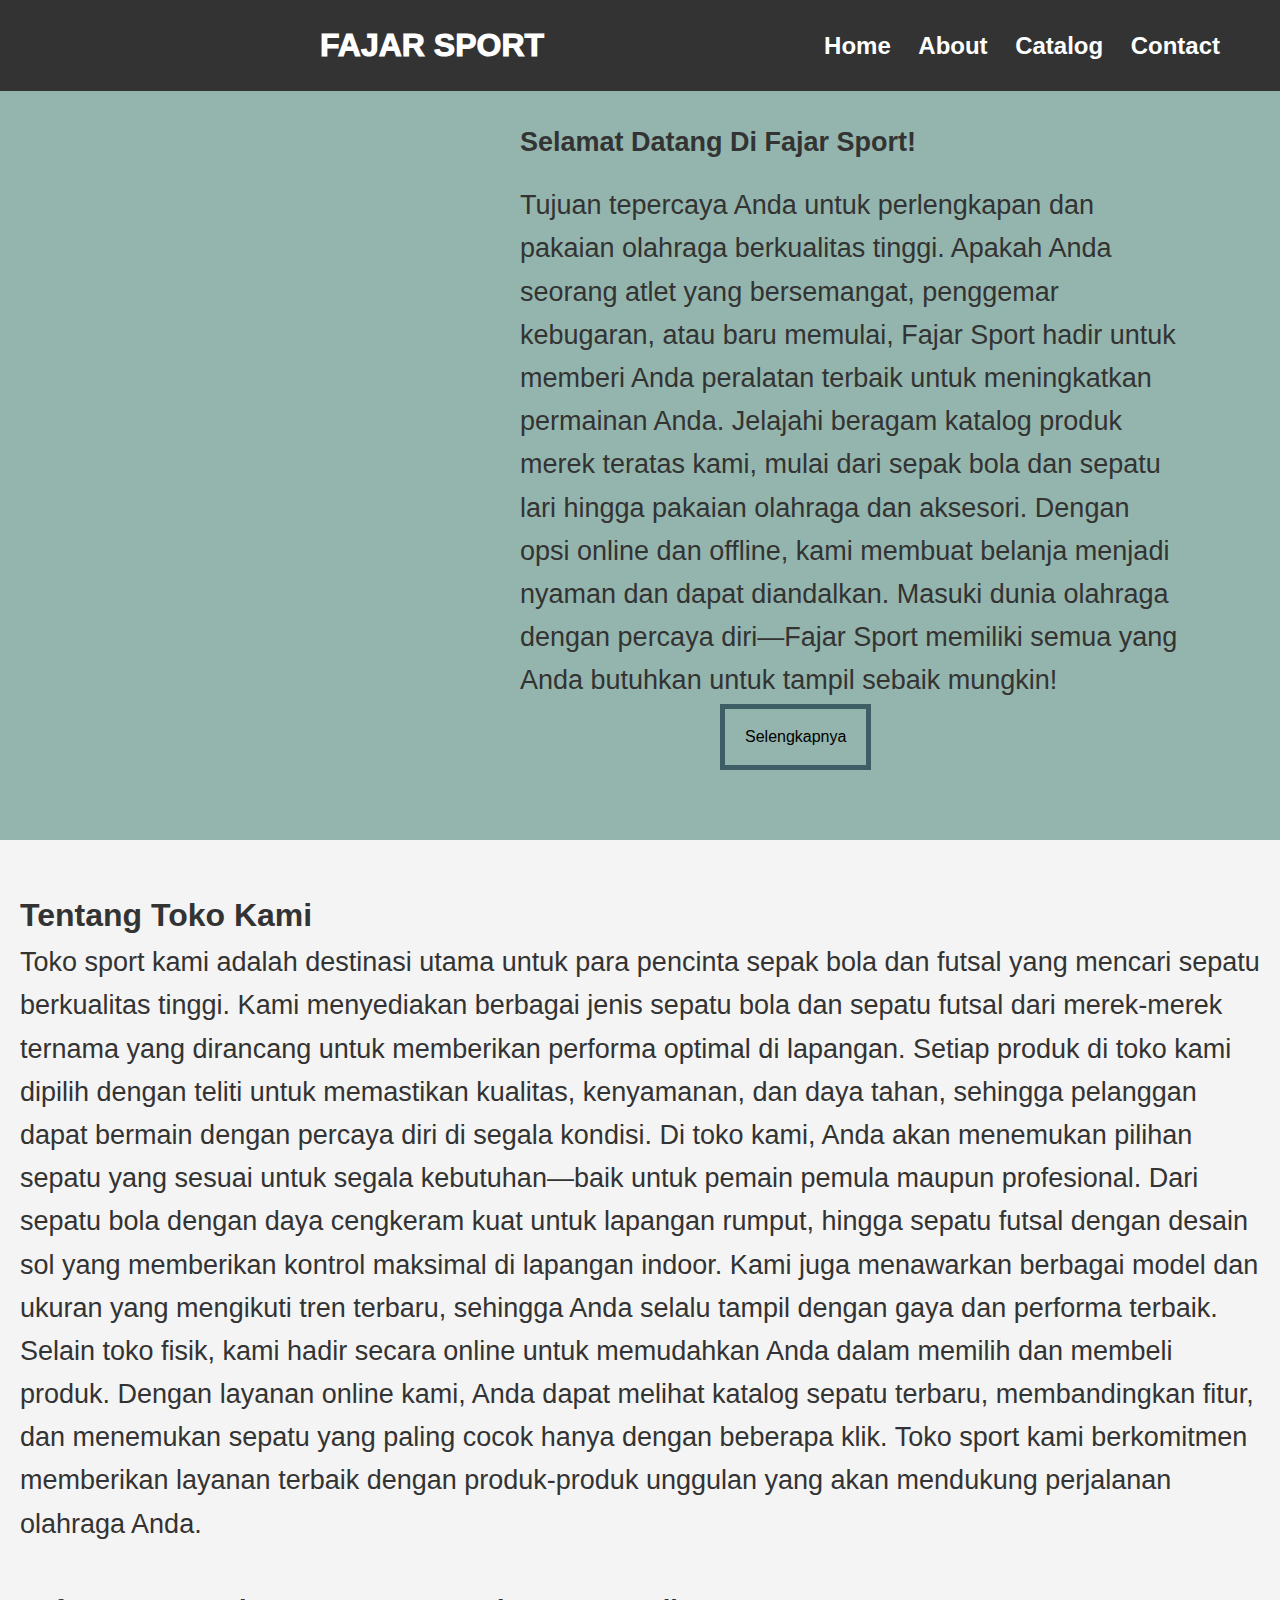
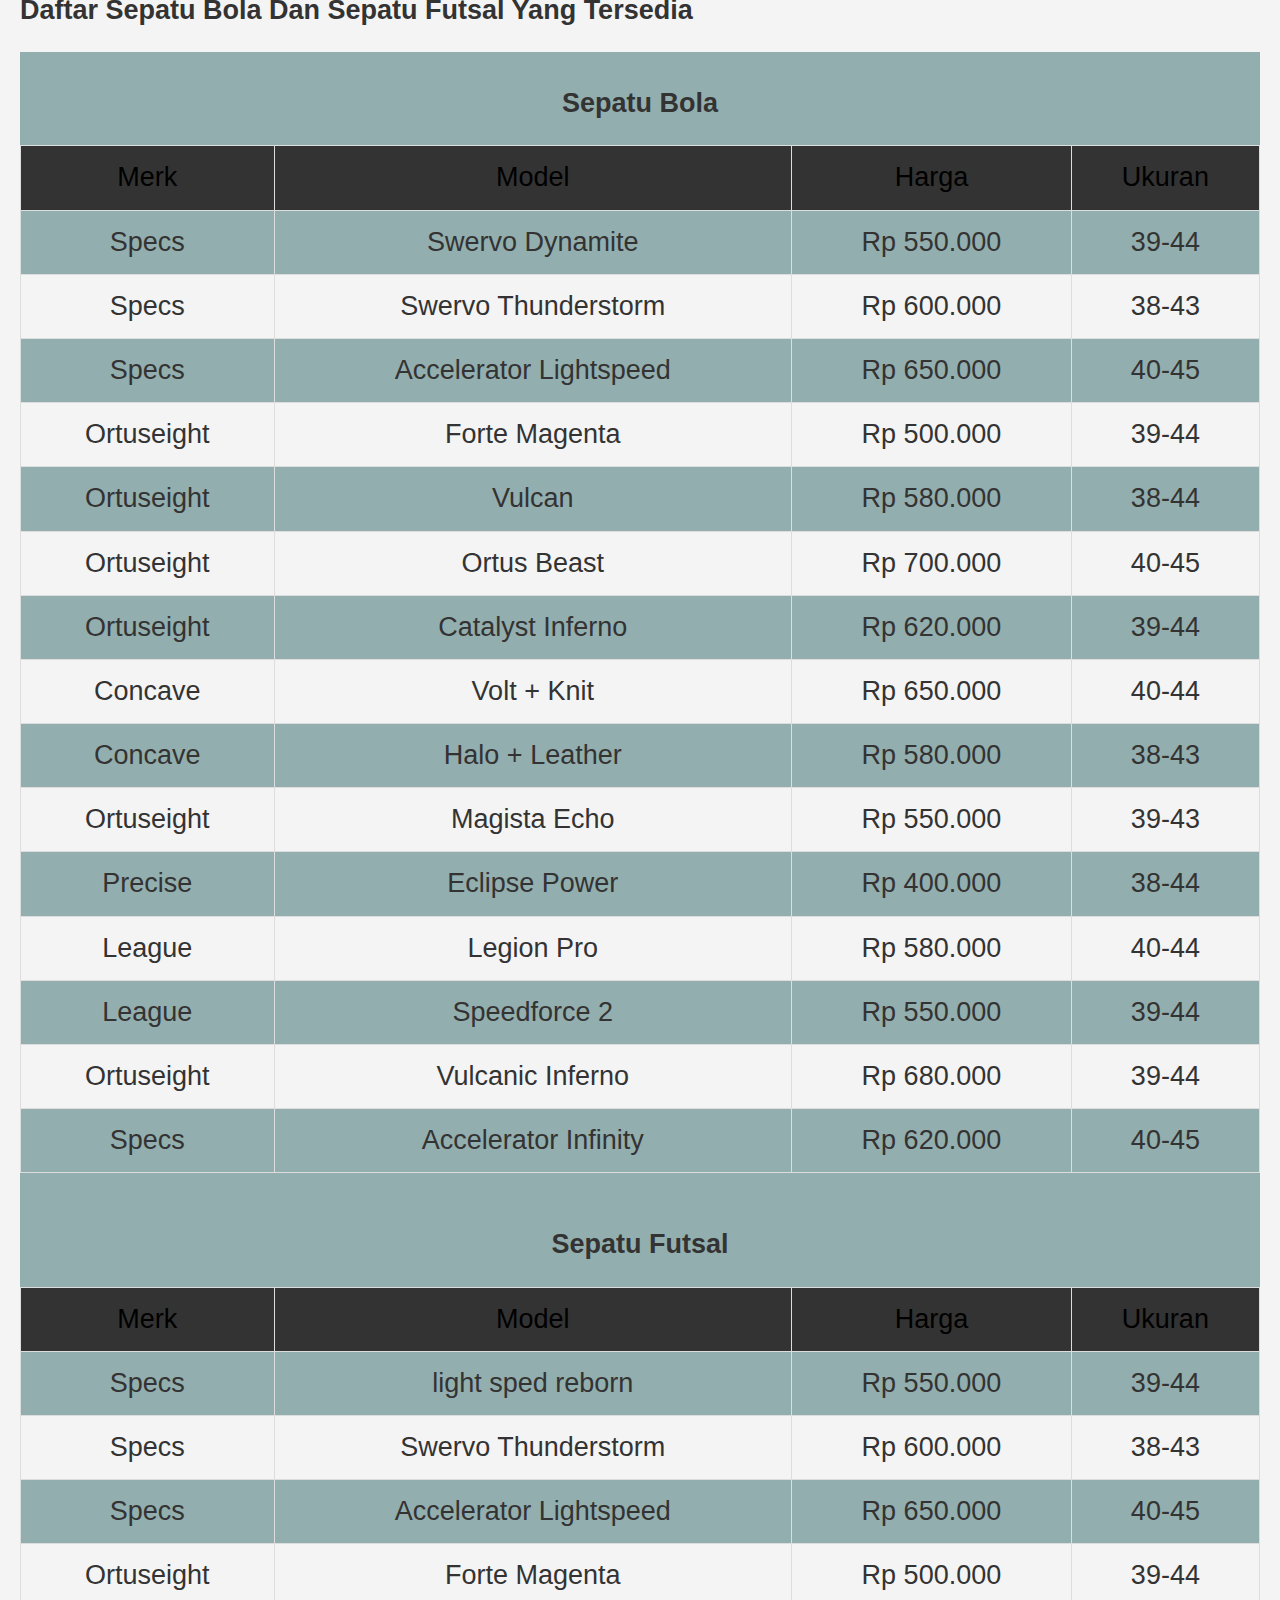
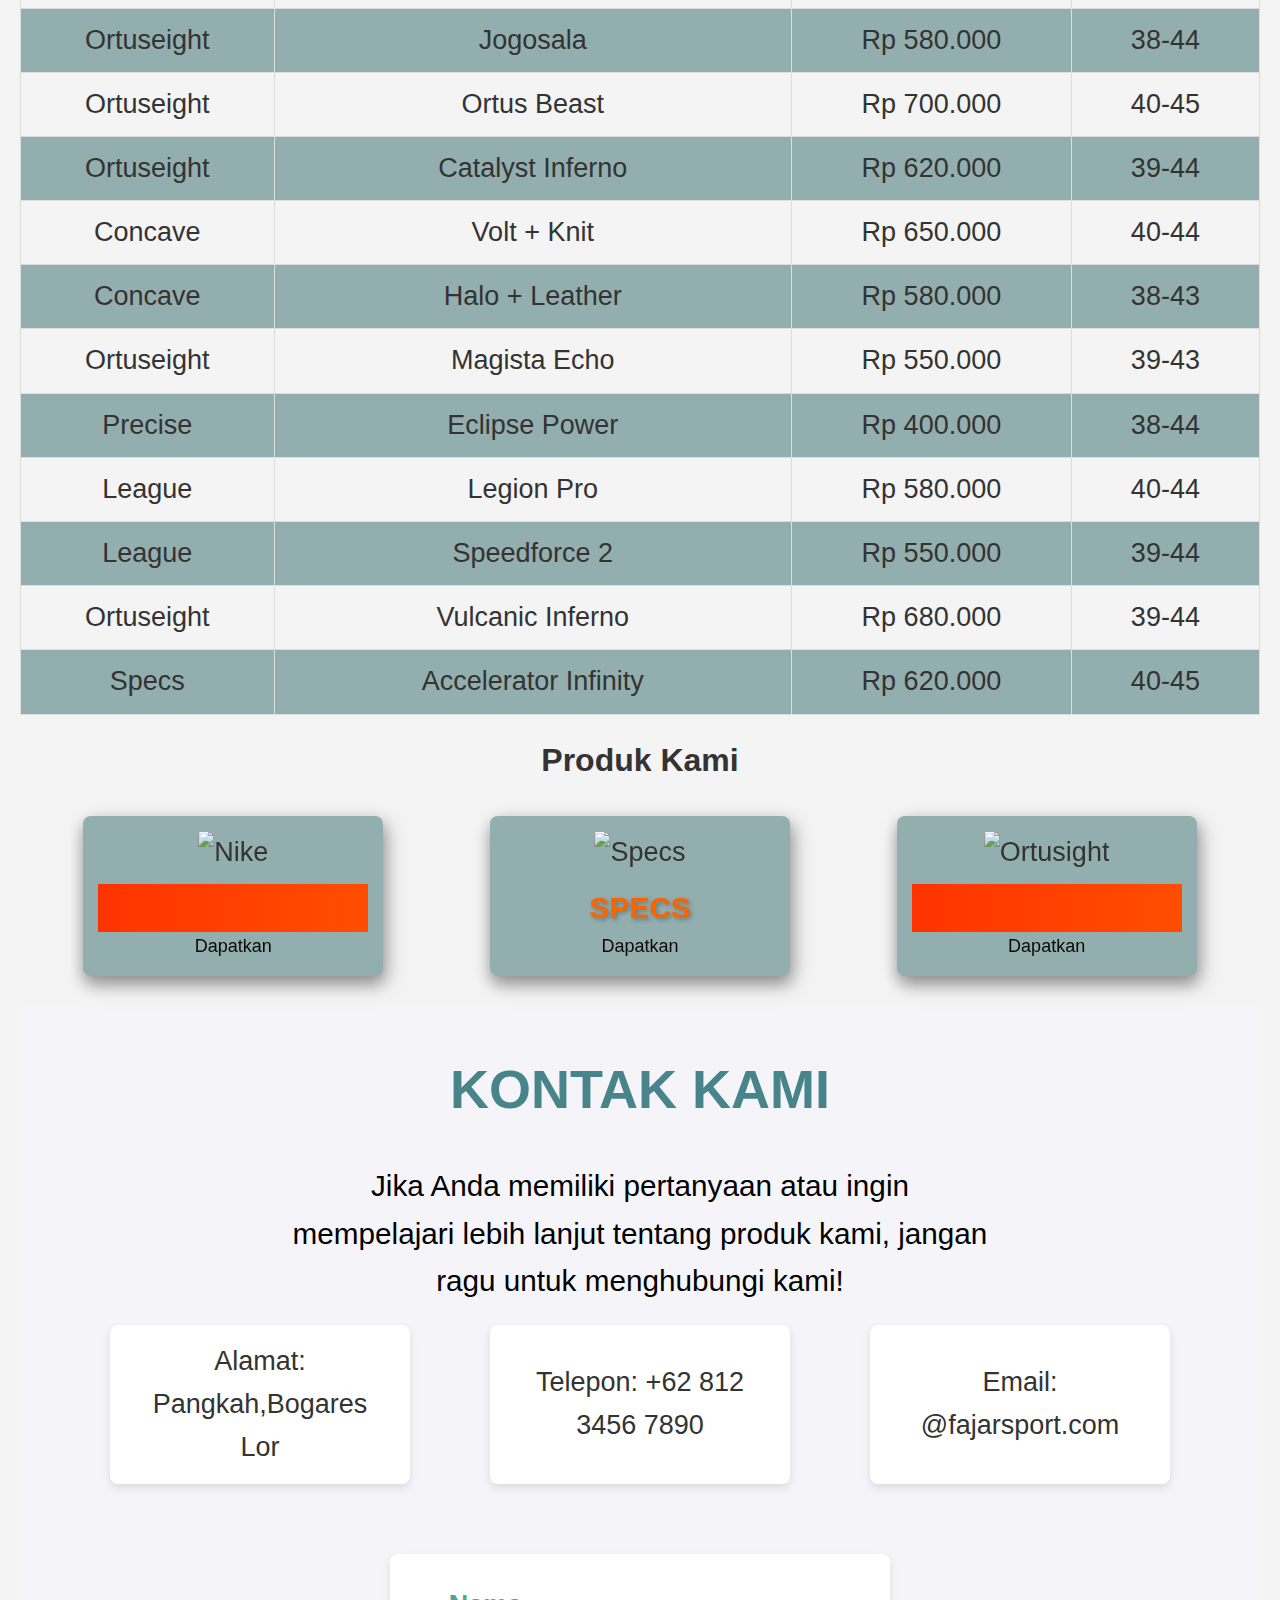
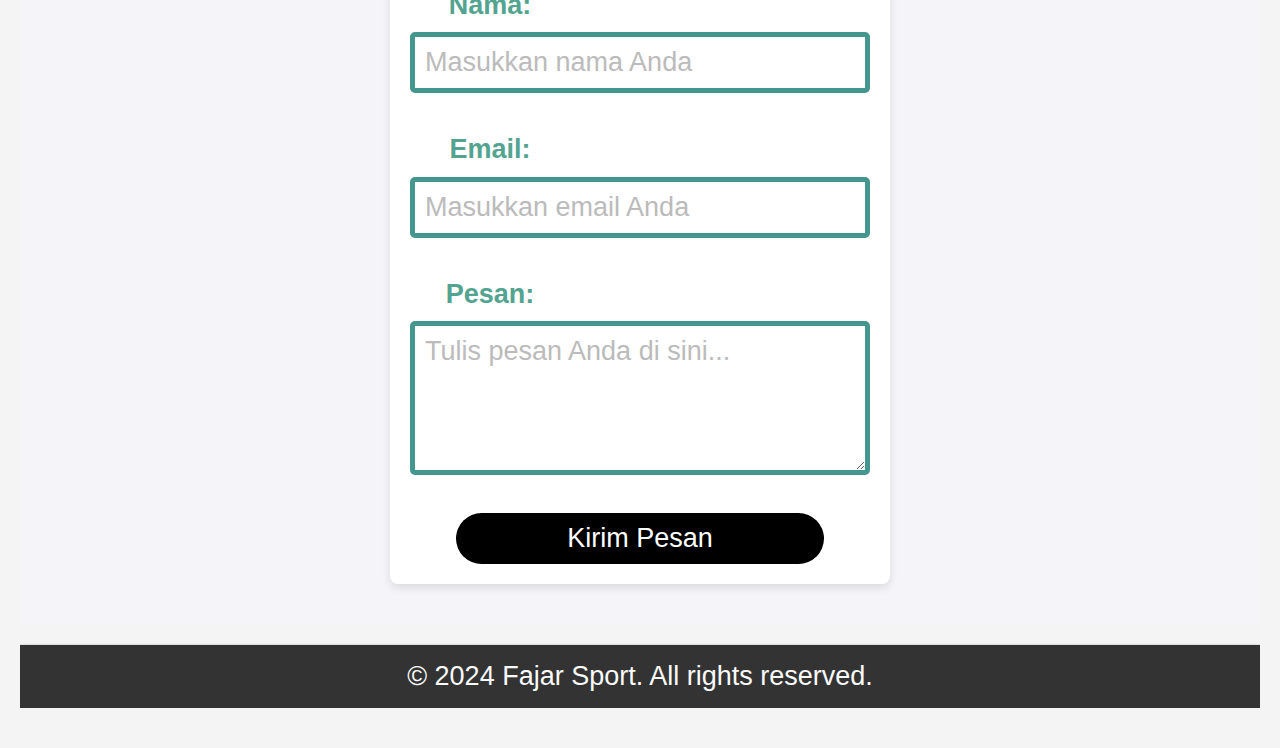
==== index.html @ 68f920ed "Add files via upload" ====
<!DOCTYPE html>
<html lang="en">

<head>
    <meta charset="UTF-8">
    <meta name="viewport" content="width=device-width, initial-scale=1.0">
    <title>Fajar Sport</title>
    <link rel="stylesheet" href="styeweb.css">
    <link rel="icon" href="images/favicon.png" type="image/png">

</head>

<body>
    <header>
        <nav class="navbar-fixed"> 
        <h1>FAJAR SPORT</h1>
                <ul>
                        <li><a href="#home">Home</a></li>
                        <li><a href="#about">About</a></li>
                        <li><a href="#catalog">Catalog</a></li>
                        <li><a href="#contact">Contact</a></li>
                </ul>
        </nav>
        </header>
            
  

    <main>
        <section id="home">
             <h1>Selamat Datang Di Fajar Sport!</h1>
        <div class="classtext">
        <p>Tujuan tepercaya Anda untuk perlengkapan dan pakaian olahraga berkualitas tinggi. Apakah Anda seorang atlet yang bersemangat, penggemar kebugaran, atau baru memulai, Fajar Sport hadir untuk memberi Anda peralatan terbaik untuk meningkatkan permainan Anda. Jelajahi beragam katalog produk merek teratas kami, mulai dari sepak bola dan sepatu lari hingga pakaian olahraga dan aksesori. Dengan opsi online dan offline, kami membuat belanja menjadi nyaman dan dapat diandalkan. Masuki dunia olahraga dengan percaya diri—Fajar Sport memiliki semua yang Anda butuhkan untuk tampil sebaik mungkin!</p>

            <div class="image">
                 <img src="https://mms.img.susercontent.com/88fdb6c5761cc551d917457cf353d238_tn" alt="Toko Fajar Sport" class="zoom" height="500px" width="500px">
            </div>
           
            <div class="button-container">
                <a href="#about" class="button">Selengkapnya</a>
              </div> 
        </section>

        </section>

        <section id="about">
            <div class="textabout">
        <h3>Tentang Toko Kami</h3>
            <p>Toko sport kami adalah destinasi utama untuk para pencinta sepak bola dan futsal yang mencari sepatu berkualitas tinggi. Kami menyediakan berbagai jenis sepatu bola dan sepatu futsal dari merek-merek ternama yang dirancang untuk memberikan performa optimal di lapangan. Setiap produk di toko kami dipilih dengan teliti untuk memastikan kualitas, kenyamanan, dan daya tahan, sehingga pelanggan dapat bermain dengan percaya diri di segala kondisi.

                Di toko kami, Anda akan menemukan pilihan sepatu yang sesuai untuk segala kebutuhan—baik untuk pemain pemula maupun profesional. Dari sepatu bola dengan daya cengkeram kuat untuk lapangan rumput, hingga sepatu futsal dengan desain sol yang memberikan kontrol maksimal di lapangan indoor. Kami juga menawarkan berbagai model dan ukuran yang mengikuti tren terbaru, sehingga Anda selalu tampil dengan gaya dan performa terbaik.
        
                Selain toko fisik, kami hadir secara online untuk memudahkan Anda dalam memilih dan membeli produk. Dengan layanan online kami, Anda dapat melihat katalog sepatu terbaru, membandingkan fitur, dan menemukan sepatu yang paling cocok hanya dengan beberapa klik. Toko sport kami berkomitmen memberikan layanan terbaik dengan produk-produk unggulan yang akan mendukung perjalanan olahraga Anda.</p>
           <br>
            <h1>Daftar Sepatu Bola Dan Sepatu Futsal Yang Tersedia</h1>
        </div>     
        </section>
        <section id="catalog">
            <div class="textctalog">
            
 <h3>Sepatu Bola</h3>
    <table border="1">
    <thead>
        <tr>
            <th>Merk</th>
            <th>Model</th>
            <th>Harga</th>
            <th>Ukuran</th>
            </tr>
                </thead>
                <tbody>
                    <tr>
            <td>Specs</td>
            <td>Swervo Dynamite</td>
            <td>Rp 550.000</td>
            <td>39-44</td>
                    </tr>
                    <tr>
            <td>Specs</td>
            <td>Swervo Thunderstorm</td>
            <td>Rp 600.000</td>
            <td>38-43</td>
                    </tr>
                    <tr>
            <td>Specs</td>
            <td>Accelerator Lightspeed</td>
            <td>Rp 650.000</td>
            <td>40-45</td>
                    </tr>
                    <tr>
            <td>Ortuseight</td>
            <td>Forte Magenta</td>
            <td>Rp 500.000</td>
            <td>39-44</td>
                    </tr>
                    <tr>
            <td>Ortuseight</td>
            <td>Vulcan</td>
            <td>Rp 580.000</td>
            <td>38-44</td>
                    </tr>
                    <tr>
            <td>Ortuseight</td>
            <td>Ortus Beast</td>
            <td>Rp 700.000</td>
            <td>40-45</td>
                    </tr>
                    <tr>
            <td>Ortuseight</td>
            <td>Catalyst Inferno</td>
            <td>Rp 620.000</td>
            <td>39-44</td>
                    </tr>
                    <tr>
            <td>Concave</td>
            <td>Volt + Knit</td>
            <td>Rp 650.000</td>
            <td>40-44</td>
                    </tr>
                    <tr>
            <td>Concave</td>
            <td>Halo + Leather</td>
            <td>Rp 580.000</td>
            <td>38-43</td>
                    </tr>
                    <tr>
            <td>Ortuseight</td>
            <td>Magista Echo</td>
            <td>Rp 550.000</td>
            <td>39-43</td>
                    </tr>
                    <tr>
            <td>Precise</td>
            <td>Eclipse Power</td>
            <td>Rp 400.000</td>
            <td>38-44</td>
                    </tr>
                    <tr>
            <td>League</td>
            <td>Legion Pro</td>
            <td>Rp 580.000</td>
            <td>40-44</td>
                    </tr>
                    <tr>
            <td>League</td>
            <td>Speedforce 2</td>
            <td>Rp 550.000</td>
            <td>39-44</td>
                    </tr>
                    <tr>
            <td>Ortuseight</td>
            <td>Vulcanic Inferno</td>
            <td>Rp 680.000</td>
            <td>39-44</td>
                    </tr>
                    <tr>
            <td>Specs</td>
            <td>Accelerator Infinity</td>
                        <td>Rp 620.000</td>
                        <td>40-45</td>
                    </tr>
                </tbody>
            </table>
            
            <h3>Sepatu Futsal</h3>
            <table border="1">
                <thead>
                    <tr>
            <th>Merk</th>
            <th>Model</th>
            <th>Harga</th>
            <th>Ukuran</th>
                    </tr>
                </thead>
                <tbody>
                    <tr>
            <td>Specs</td>
            <td>light sped reborn</td>
            <td>Rp 550.000</td>
            <td>39-44</td>
                    </tr>
                    <tr>
            <td>Specs</td>
            <td>Swervo Thunderstorm</td>
            <td>Rp 600.000</td>
            <td>38-43</td>
                    </tr>
                    <tr>
            <td>Specs</td>
            <td>Accelerator Lightspeed</td>
            <td>Rp 650.000</td>
            <td>40-45</td>
                    </tr>
                    <tr>
            <td>Ortuseight</td>
            <td>Forte Magenta</td>
            <td>Rp 500.000</td>
            <td>39-44</td>
                    </tr>
                    <tr>
            <td>Ortuseight</td>
            <td>Jogosala</td>
            <td>Rp 580.000</td>
            <td>38-44</td>
                    </tr>
                    <tr>
            <td>Ortuseight</td>
            <td>Ortus Beast</td>
            <td>Rp 700.000</td>
            <td>40-45</td>
                    </tr>
                    <tr>
            <td>Ortuseight</td>
            <td>Catalyst Inferno</td>
            <td>Rp 620.000</td>
            <td>39-44</td>
                    </tr>
                    <tr>
            <td>Concave</td>
            <td>Volt + Knit</td>
            <td>Rp 650.000</td>
            <td>40-44</td>
                    </tr>
                    <tr>
            <td>Concave</td>
            <td>Halo + Leather</td>
            <td>Rp 580.000</td>
            <td>38-43</td>
                    </tr>
                    <tr>
            <td>Ortuseight</td>
            <td>Magista Echo</td>
            <td>Rp 550.000</td>
            <td>39-43</td>
                    </tr>
                    <tr>
            <td>Precise</td>
            <td>Eclipse Power</td>
            <td>Rp 400.000</td>
            <td>38-44</td>
                    </tr>
                    <tr>
            <td>League</td>
            <td>Legion Pro</td>
            <td>Rp 580.000</td>
            <td>40-44</td>
                    </tr>
                    <tr>
            <td>League</td>
            <td>Speedforce 2</td>
            <td>Rp 550.000</td>
            <td>39-44</td>
                    </tr>
                    <tr>
            <td>Ortuseight</td>
            <td>Vulcanic Inferno</td>
            <td>Rp 680.000</td>
            <td>39-44</td>
                    </tr>
                    <tr>
            <td>Specs</td>
            <td>Accelerator Infinity</td>
            <td>Rp 620.000</td>
                        <td>40-45</td>
                    </tr>
                    
                </tbody>
            </table>
            </div>
        </section>
        

    
        <div class="teksproduk">
                <h2>Produk Kami</h2>
                <div class="classproduk">
                    <!-- Kolom Produk Pertama: NIKE -->
                    <div class="classImage">
                        <div class="imageproduk">
                            <img src="https://i.pinimg.com/564x/72/7b/fb/727bfb0f076ba74f1067659fb504f7c8.jpg" alt="Nike" height="500" width="500"/>
                        </div>
                        <h3 class="classproduk1">NIKE</h3>
                        <p class="textproduk">Dapatkan</p>
                </div>
                <div class="classImage">
                        <div class="imageproduk">
                            <img src="https://i.pinimg.com/564x/af/54/db/af54db42ce92e62df950d82a98e0c3b6.jpg" alt="Specs" height="500" width="500"/>
                        </div>
                        <h3 class="classproduk2">SPECS</h3>
                        <p class="textproduk">Dapatkan</p>
                </div>  
                 <div class="classImage">
                        <div class="imageproduk">
                            <img src="https://i.pinimg.com/564x/3a/f8/1f/3af81fd9f56547a62ffb70dbcef5fb75.jpg" alt="Ortusight" height="500" width="500"/>
                        </div>
                        <h3 class="classproduk1">ORTUSGHT</h3>
                        <p class="textproduk">Dapatkan</p>
                    </div>
                </div>
                

        <!-- Contact Section -->
        <section id="contact" class="contact-section">
                <h2>KONTAK KAMI</h2>
                <p>Jika Anda memiliki pertanyaan atau ingin mempelajari lebih lanjut tentang produk kami, jangan ragu untuk menghubungi kami!</p>
                <div class="contact-container">
                    <!-- Contact Information -->
                    <div class="contact-info">
                        <div class="contact-card">
                            <p><strong>Alamat:</strong> Pangkah,Bogares Lor</p>
                        </div>
                        <div class="contact-card">
                            <p><strong>Telepon:</strong> +62 812 3456 7890</p>
                        </div>
                        <div class="contact-card">
                            <p><strong>Email:</strong> @fajarsport.com</p>
                        </div>
                    </div>
                    
                    <!-- Contact Form -->
                    <form action="submit_contact_form.php" method="post" class="contact-form">
                        <label for="name">Nama:</label>
                        <input type="text" id="name" name="name" placeholder="Masukkan nama Anda" required>
                        
                        <label for="email">Email:</label>
                        <input type="email" id="email" name="email" placeholder="Masukkan email Anda" required>
                        
                        <label for="message">Pesan:</label>
                        <textarea id="message" name="message" rows="4" placeholder="Tulis pesan Anda di sini..." required></textarea>
                        
                        <button type="submit" class="contact-button">Kirim Pesan</button>
                    </form>
                </div>
        </section>
            
            <footer>
                <p>&copy; 2024 Fajar Sport. All rights reserved.</p>
            </footer>
            <script src="script.js"></script>
</body>
 </html>
---- styeweb.css ----
/* Reset margin, padding, dan font */
* {
    margin: 0;
    padding: 0;
    box-sizing: border-box;
    font-family: Arial, sans-serif;
    font-size: 27px;
    font-weight: 200;
}

body {
    background-color: #f4f4f4;
    color: #333;
    line-height: 1.6;
}

/* Navbar fixed di atas saat scroll */
.navbar-fixed {
    position: fixed;
    top: 0;
    left: 0;
    width: 100%;
    background-color: #333; /* Warna background */
    color: white; /* Warna teks */
    z-index: 1000; /* Supaya navbar tetap di atas */
    padding: 20px 40px; /* Tambahkan padding untuk membuatnya lebih besar */
    display: flex;
    justify-content: space-between; /* Mengatur judul di tengah, navigasi di kanan */
    align-items: center;
    font-size: 28px; /* Perbesar ukuran font navbar */
}

/* Styling untuk judul */
.navbar-fixed h1 {
    font-size: 32px; /* Perbesar ukuran font judul */
    font-weight: 1000;
    color: rgb(255, 255, 255);
    flex: 1;
    text-align: center;
}

/* Styling untuk link di navbar */
.navbar-fixed a {
    text-decoration: none;
    color: white;
    font-weight: bold;
    font-size: 24px; /* Perbesar ukuran font link */
}

/* Beri jarak pada konten utama agar tidak tertutup navbar */
main {
    padding-top: 100px; /* Sesuaikan tinggi navbar */
}
.classtext {
    
    padding: 20px; /* Ruang di sekitar teks */
    max-width: 700px; /* Lebar maksimum */
    margin-left: 500px ; /* Memposisikan di tengah halaman */  
}
.image{
    margin-left: 1000px;
    margin-top: -490px;
}
#home{
    background-color: rgb(148, 181, 173);
    margin: -19px -20px;
    margin-bottom: 0px;
    padding-top: 20px;
}
#home h1{
    margin-left: 520px;
    margin-top: 100px;
    font-weight: 800;
}
.textctalog h1{
    font-size: xx-large;
    font-weight: 800;
    
}
.textctalog h3{
    padding-top: 30px;
    font-weight: 800;
    text-align: center;
    
}
.zoom { 
    width: 25vw;
    margin-bottom: -10%;
    margin: auto;
    transform: translateX(-50px);
    padding: 5px;
    border-radius: 10%;
    box-shadow: -33px 55px 20px 7px rgba(0, 0, 0, 0.1); /* Perbaiki di sini */
    transition: transform 2s; 
}

.zoom:hover {
    transform: scale(1.05);
}


header h1 {
    margin: 0;
    text-align: center;
}


nav ul {
    list-style: none;
    padding: 0;
}

nav ul li {
    display: inline;
    margin-right: 20px;
}

nav ul li a {
    color: #fff;
    text-decoration: none;
    font-weight: bold;
}

nav ul li a:hover {
    text-decoration: underline;
}

/* Main content styling */
main {
    padding: 20px;
    margin: 0 auto;
    
}

section {
    margin-bottom: 20px;
}
.textctalog{
    background-color: rgb(147, 174, 174);
}
.textabout h1{
    font-weight: 800;
}
.textabout h3{
    font-size: xx-large;
    font-weight: 800;
    padding-top: 50px;
}

section h2 {
    color: #333;
    margin-bottom: 10px;
}

section img {
    display: block;
    margin: 10px auto;
    border-radius: 8px;
    box-shadow: 0 4px 8px rgba(0, 0, 0, 0.1);
}
.button {
    grid-area: button;
    justify-self: center;
    background-color: var(--bg-color); 
    color: rgb(0, 0, 0); 
    border: 5px solid #3c5e64;
    padding: 15px 20px;
    text-align: center;
    text-decoration: none;
    display: inline-block;
    font-size: 16px;
    cursor: pointer;
    margin-left: 200px;
    margin-top:-20px;
    margin-bottom: 50px;
  }

/* Catalog tables styling */
table {
    width: 100%;
    border-collapse: collapse;
    margin-top: 20px;
    margin-bottom: 20px;
}


table, th, td {
    border: 1px solid #ddd;
    
}

table th, table td {
    padding: 10px;
    text-align: center;
}


thead {
    background-color: #333;
    color: #000000;
}

tbody tr:nth-child(even) {
    background-color: #f4f4f4;
}


/* Form styling */
form fieldset {
    border: 2px solid #333;
    padding: 20px;
    margin-top: 20px;
}

form legend {
    font-weight: bold;
    color: #333;
}

form label {
    display: block;
    margin-bottom: 5px;
    font-weight: bold;
    margin-left: -2300px;
}
.form-container {
    width: 100%;
    max-width: 800px;
    margin: 0 auto;
}

.classproduk {
    display: flex;
    flex-direction: row;
    flex-wrap: wrap;
    gap: 20px;
    justify-content: center;
    padding: 20px;
    text-align: center;
  }
  
  .classproduk1 {
    font-size: 22px;
    font-weight: bold;
    margin-top: 10px;
    text-decoration: underline;
    white-space: nowrap;
    text-align: center;
    color: #333;
    /* Efek gradient pada teks */
    background: linear-gradient(90deg, #ff3300, #ff4d00);
    -webkit-text-fill-color: transparent;
  }
  .teksproduk{
    text-align: center;
    font-size: 24px; /* Sesuaikan ukuran teks */
    margin: 20px 0; /* Tambahkan jarak atas dan bawah */
    
  }
  .teksproduk h2{
    font-weight: bold;
    font-size: xx-large;
  }
  
  .product-container {
    display: flex;
    flex-direction: row;
    flex-wrap: wrap;
    justify-content: center;
    gap: 20px;
    padding: 20px;
  }
  
  .classImage {
    width: 550px;
    margin: 20px auto;
    padding: 10px;
    background-color: var(--bg-color);
    border-radius: 10px;
    box-shadow: 0 8px 15px rgba(0, 0, 0, 0.3); /* Lebih besar untuk efek bayangan */
    transition: transform 0.8s, box-shadow 0.8s;
    text-align: center;
    filter: drop-shadow(5px 5px 10px rgba(0, 0, 0, 0.2)); /* Bayangan tambahan */
  }
  
  .classImage:hover {
    transform: scale(1.09);
    box-shadow: 0 12px 25px rgba(0, 0, 0, 0.4); /* Efek bayangan saat hover */
  }
  
  .classproduk2 {
    font-size: 20px;
    font-weight: bold;
    margin-top: 10px;
    text-align: center;
    color: #444;
    /* Efek glow pada teks */
    text-shadow: 2px 2px 4px rgba(0, 0, 0, 0.3);
  }
  /* Style untuk kontainer produk */
.classproduk {
    display: flex;
    justify-content: space-around;
}

/* Style untuk setiap kolom produk */
.classImage {
    width: 25%;
    margin: 10px;
    padding: 15px;
    border-radius: 8px;
    text-align: center;
}

/* Warna latar belakang untuk masing-masing kolom */
.classImage:nth-child(1) {
    background-color: rgb(147, 174, 174); 
}

.classImage:nth-child(2) {
    background-color: rgb(147, 174, 174); 
}

.classImage:nth-child(3) {
    background-color: rgb(147, 174, 174); 
}

/* Style untuk teks nama produk */
.classproduk1, .classproduk2 {
    font-size: 30px;
    color: #f96400;
    margin-top: 10px;
}

/* Style untuk teks deskripsi */
.textproduk {
    font-size: 18px;
    color: #090808;
    font-size: large;
}
f/* General Form Styling */
form {
    width: 50%;
    margin: 0 auto;
    font-family: Arial, sans-serif;
}

fieldset {
    border: 1px solid #ddd;
    padding: 20px;
    border-radius: 5px;
}

legend {
    font-weight: bold;
    font-size: 1.2em;
}

/* Agar lebih lebar jika menggunakan input dalam form */
input[type="text"], input[type="email"], textarea {
    width: 100%; /* Mengisi 100% lebar kotak input */
    padding: 10px;
    box-sizing: border-box; /* Untuk memastikan padding tidak menambah lebar */
    max-width: 600px; /* Batas maksimum lebar */
}

label {
    font-weight: bold;
    margin-top: 10px;
}

#store-info {
    text-align: center;
    border: 9px solid #000; /* Adds borders on all sides */
    padding: 20px; /* Space between the border and the content */
    margin-top: 20px; /* Space above the section */
    border-radius: 5px; /* Optional: adds rounded corners */
}

#store-info h3 {
    margin-bottom: 10px;
    font-weight: bold;
    font-size: xx-large;
}

#store-info p {
    margin: 5px 0;
    font-weight: bold;
}

/* Social Media Icons */
#store-info a {
    margin: 0 5px;
    display: inline-block;
    vertical-align: middle;
}

#store-info img {
    height: 30px;
    width: 30px;
}
/* Contact Section */
.contact-section {
    padding: 40px 20px;
    background-color: #f4f4f9;
    text-align: center;
}

.contact-section h2 {
    font-size: 2em;
    color: 
    #47858a;
    margin-bottom: 30px;
}

.contact-section p {
    font-size: 1.1em;
    color: #000000;
    margin-bottom: 20px;
    max-width: 700px;
    text-align: center; /* Menyelaraskan teks ke tengah */
    margin-left: auto;  /* Untuk membuat elemen di tengah */
    margin-right: auto; /* Untuk membuat elemen di tengah */
}
/* Contact Cards Container */
.contact-container {
    display: flex;
    flex-direction: column;
    align-items: center;
    gap: 20px;
}

/* Contact Cards */
.contact-info {
    display: flex;
    flex-wrap: wrap;
    justify-content: center;
    gap: 80px;
    margin-bottom: 50px;
}

.contact-card {
    background-color: #ffffff;
    padding: 15px 20px;
    border-radius: 8px;
    box-shadow: 0 4px 8px rgba(0, 0, 0, 0.1);
    max-width: 300px;
    text-align: left;
    display: flex;
    align-items: center;
    gap: 15px;
}

.contact-card img {
    width: 24px;
    height: 24px;
}

.contact-card p {
    margin: 0;
    font-size: 1em;
    color: #333;
}

/* Contact Form */
.contact-form {
    max-width: 500px;
    width: 100%;
    background-color: #ffffff;
    padding: 20px;
    border-radius: 8px;
    box-shadow: 0 4px 8px rgba(0, 0, 0, 0.1);
}

.contact-form label {
    font-weight: bold;
    color: #52a491;
    margin-bottom: 5px;
    display: block;
    font-size: 1em;
    margin-right: -2000px;
}

.contact-form input, 
.contact-form textarea {
    width: 100%;
    padding: 10px;
    margin-bottom: 25px;
    border: 5px solid #44978e; /* Ketebalan border ditingkatkan */
    border-radius: 5px;
    font-size: 1em;
    box-sizing: border-box;
    transition: border-width 0.3s ease, border-color 0.3s ease; /* Efek transisi untuk perubahan */
}

.contact-form input::placeholder,
.contact-form textarea::placeholder {
    color: #bbb;
}

.contact-button {
    width: 80%;
    padding: 10px;
    background-color: #000000;
    color: #ffffff;
    border: none;
    border-radius: 800px;
    font-size: 1em;
    cursor: pointer;
    transition: background-color 0.3s ease;
}

.contact-button:hover {
    background-color: #285128;
}

/* Responsive Contact Section for Mobile */
@media screen and (max-width: 768px) {
    .contact-info {
        flex-direction: column;
        width: 100%; /* atau nilai lebar yang sesuai, misal 80% */
        max-width: 600px; /* Batas maksimum lebar */
    }

    .contact-card {
        max-width: 150%;
    }
}
/* Footer Styling */
footer {
    text-align: center;
    margin-top: 20px;
    padding: 10px;
    font-size: 0.9em;
    color: #777;
    border-top: 1px solid #ddd;
}

/* Footer styling */
footer {
    background-color: #333;
    color: #fafafa;
    padding: 10px;
    position: relative;
    bottom: 0;
    width: 100%;
}


footer p {
    margin: 0;  
}
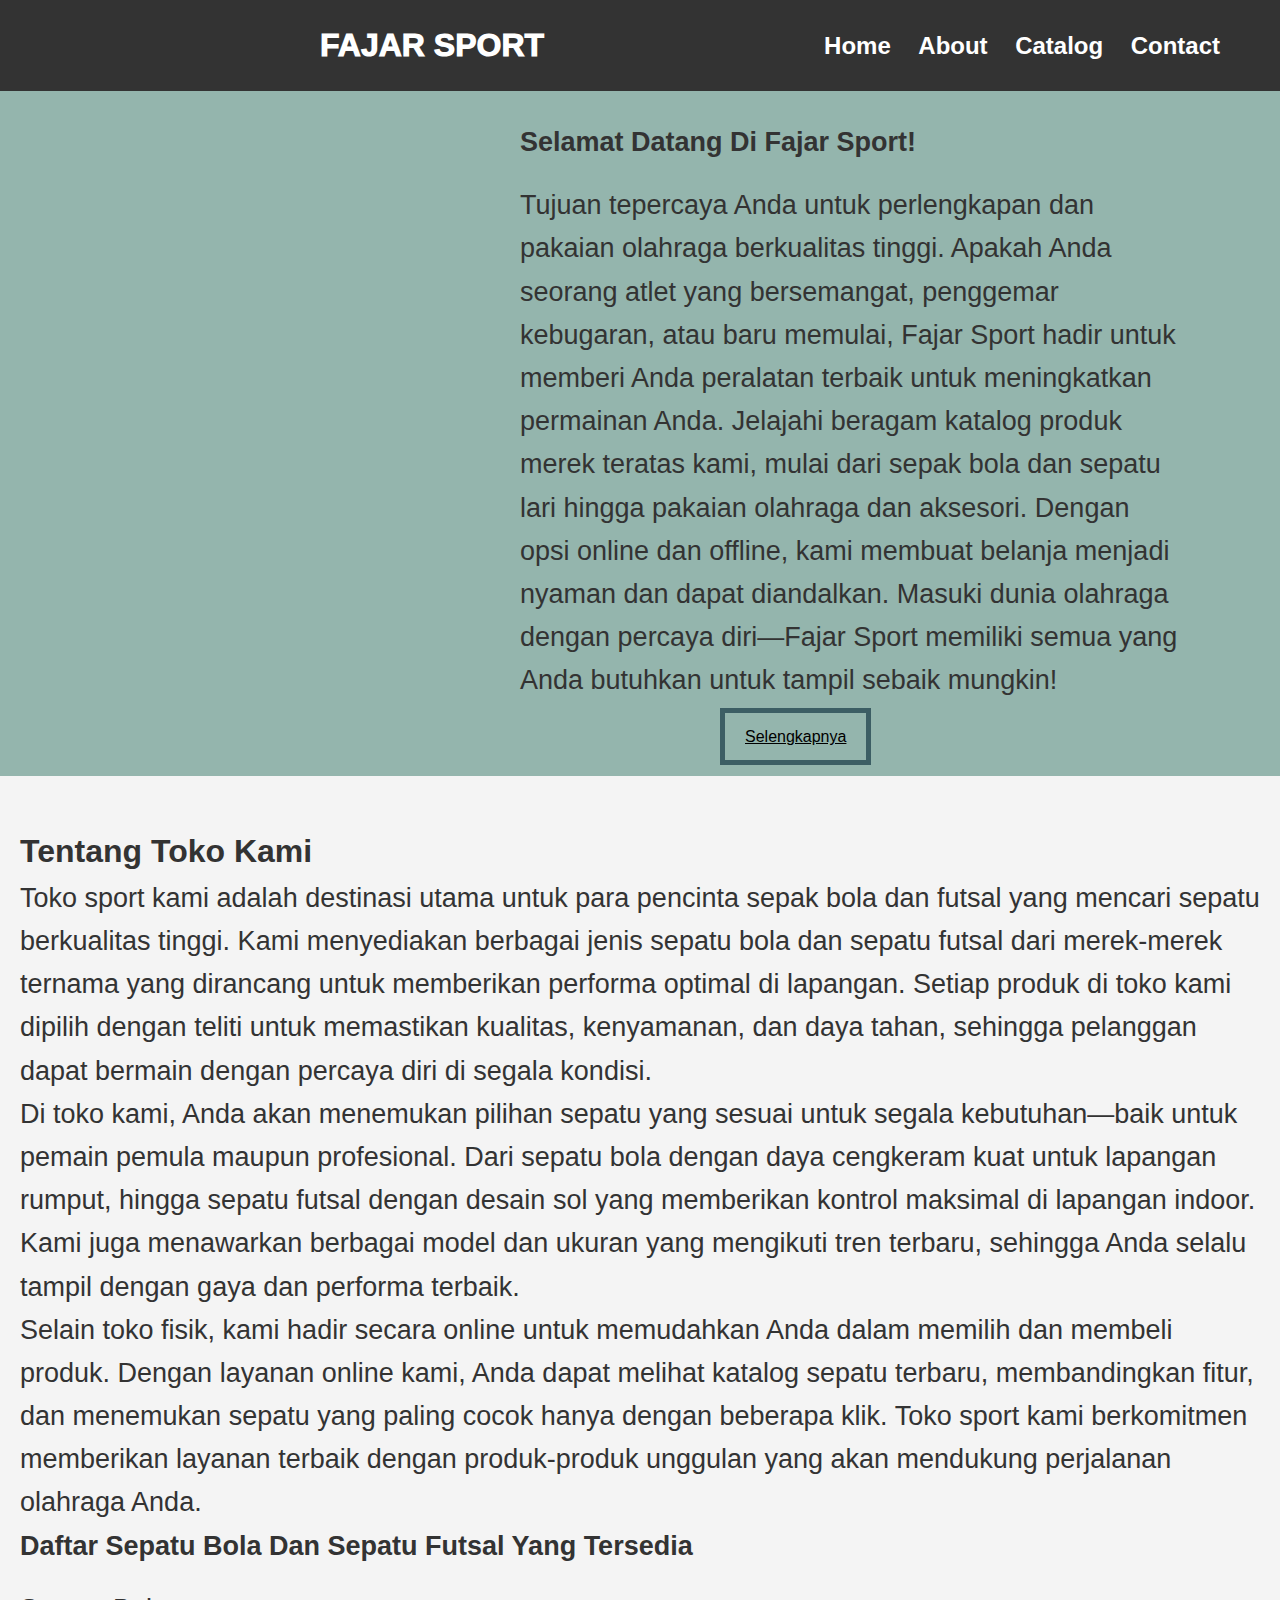
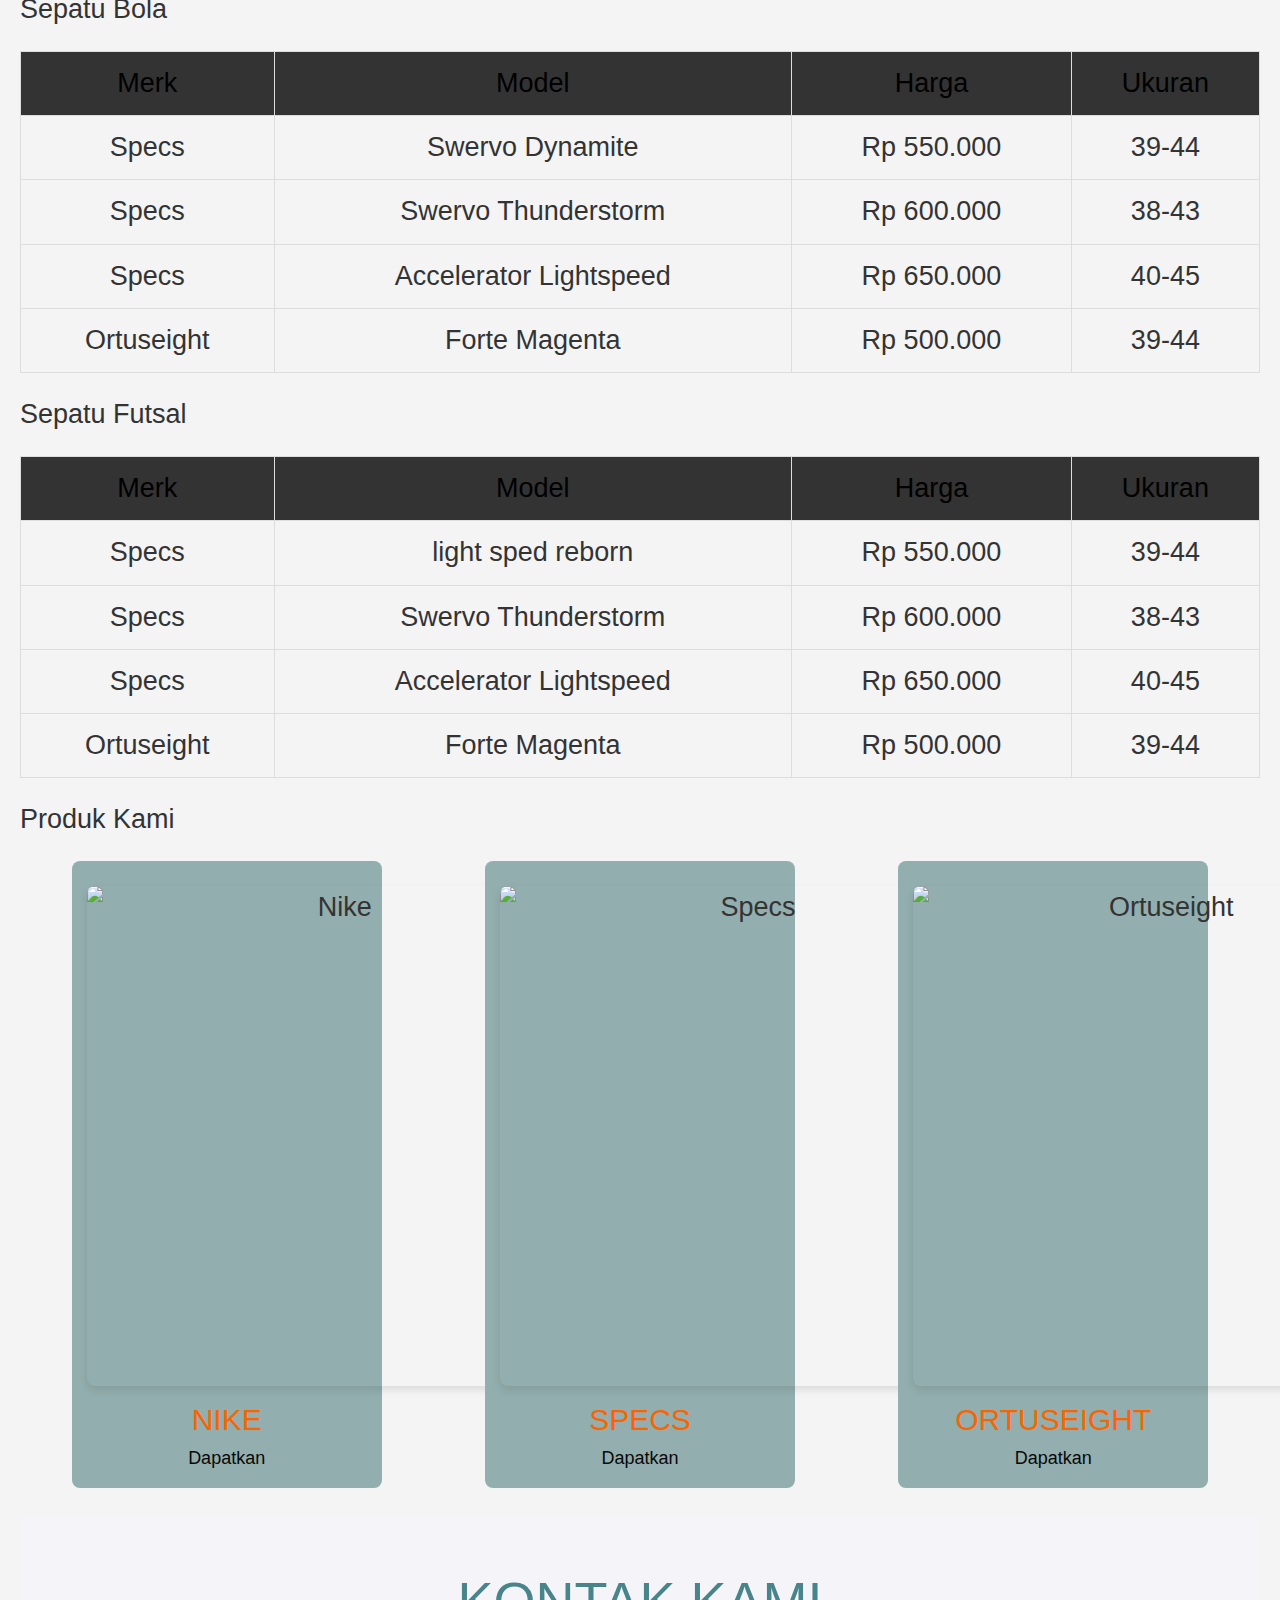
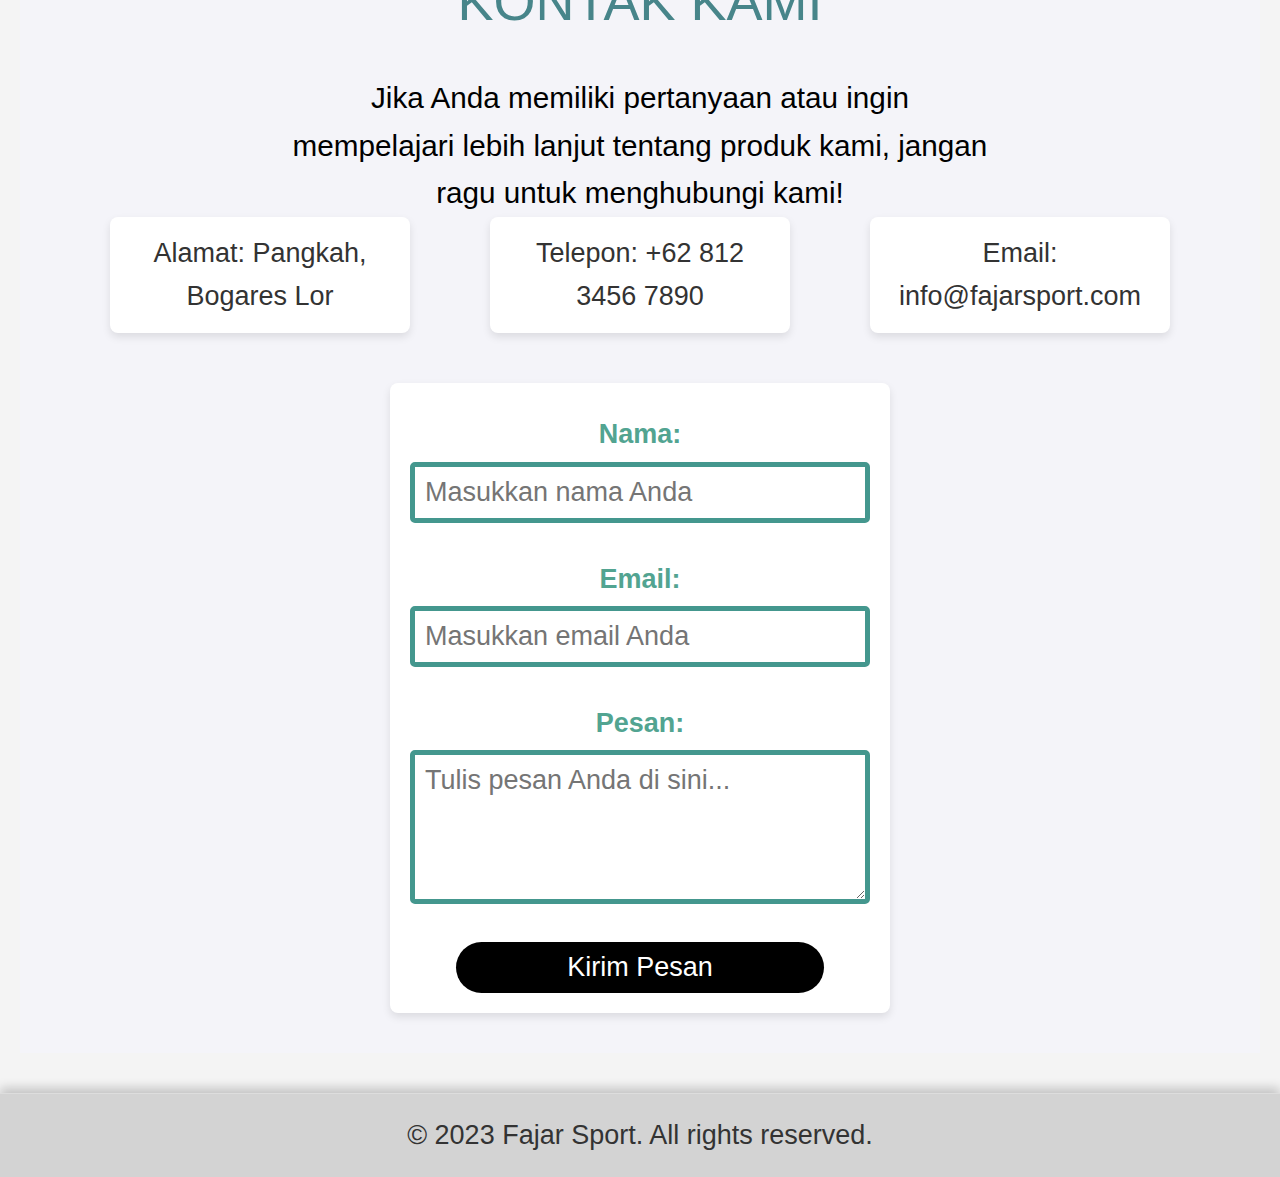
==== commit eba92565: "Memperbarui styling dan memusatkan teks produk" ====
--- a/index.html
+++ b/index.html
@@ -1,340 +1,154 @@
-<!DOCTYPE html>
-<html lang="en">
-
-<head>
-    <meta charset="UTF-8">
-    <meta name="viewport" content="width=device-width, initial-scale=1.0">
-    <title>Fajar Sport</title>
-    <link rel="stylesheet" href="styeweb.css">
-    <link rel="icon" href="images/favicon.png" type="image/png">
-
-</head>
-
-<body>
-    <header>
-        <nav class="navbar-fixed"> 
-        <h1>FAJAR SPORT</h1>
-                <ul>
-                        <li><a href="#home">Home</a></li>
-                        <li><a href="#about">About</a></li>
-                        <li><a href="#catalog">Catalog</a></li>
-                        <li><a href="#contact">Contact</a></li>
-                </ul>
-        </nav>
-        </header>
-            
-  
-
-    <main>
-        <section id="home">
-             <h1>Selamat Datang Di Fajar Sport!</h1>
-        <div class="classtext">
-        <p>Tujuan tepercaya Anda untuk perlengkapan dan pakaian olahraga berkualitas tinggi. Apakah Anda seorang atlet yang bersemangat, penggemar kebugaran, atau baru memulai, Fajar Sport hadir untuk memberi Anda peralatan terbaik untuk meningkatkan permainan Anda. Jelajahi beragam katalog produk merek teratas kami, mulai dari sepak bola dan sepatu lari hingga pakaian olahraga dan aksesori. Dengan opsi online dan offline, kami membuat belanja menjadi nyaman dan dapat diandalkan. Masuki dunia olahraga dengan percaya diri—Fajar Sport memiliki semua yang Anda butuhkan untuk tampil sebaik mungkin!</p>
-
-            <div class="image">
-                 <img src="https://mms.img.susercontent.com/88fdb6c5761cc551d917457cf353d238_tn" alt="Toko Fajar Sport" class="zoom" height="500px" width="500px">
-            </div>
-           
-            <div class="button-container">
-                <a href="#about" class="button">Selengkapnya</a>
-              </div> 
-        </section>
-
-        </section>
-
-        <section id="about">
-            <div class="textabout">
-        <h3>Tentang Toko Kami</h3>
-            <p>Toko sport kami adalah destinasi utama untuk para pencinta sepak bola dan futsal yang mencari sepatu berkualitas tinggi. Kami menyediakan berbagai jenis sepatu bola dan sepatu futsal dari merek-merek ternama yang dirancang untuk memberikan performa optimal di lapangan. Setiap produk di toko kami dipilih dengan teliti untuk memastikan kualitas, kenyamanan, dan daya tahan, sehingga pelanggan dapat bermain dengan percaya diri di segala kondisi.
-
-                Di toko kami, Anda akan menemukan pilihan sepatu yang sesuai untuk segala kebutuhan—baik untuk pemain pemula maupun profesional. Dari sepatu bola dengan daya cengkeram kuat untuk lapangan rumput, hingga sepatu futsal dengan desain sol yang memberikan kontrol maksimal di lapangan indoor. Kami juga menawarkan berbagai model dan ukuran yang mengikuti tren terbaru, sehingga Anda selalu tampil dengan gaya dan performa terbaik.
-        
-                Selain toko fisik, kami hadir secara online untuk memudahkan Anda dalam memilih dan membeli produk. Dengan layanan online kami, Anda dapat melihat katalog sepatu terbaru, membandingkan fitur, dan menemukan sepatu yang paling cocok hanya dengan beberapa klik. Toko sport kami berkomitmen memberikan layanan terbaik dengan produk-produk unggulan yang akan mendukung perjalanan olahraga Anda.</p>
-           <br>
-            <h1>Daftar Sepatu Bola Dan Sepatu Futsal Yang Tersedia</h1>
-        </div>     
-        </section>
-        <section id="catalog">
-            <div class="textctalog">
-            
- <h3>Sepatu Bola</h3>
-    <table border="1">
-    <thead>
-        <tr>
-            <th>Merk</th>
-            <th>Model</th>
-            <th>Harga</th>
-            <th>Ukuran</th>
-            </tr>
-                </thead>
-                <tbody>
-                    <tr>
-            <td>Specs</td>
-            <td>Swervo Dynamite</td>
-            <td>Rp 550.000</td>
-            <td>39-44</td>
-                    </tr>
-                    <tr>
-            <td>Specs</td>
-            <td>Swervo Thunderstorm</td>
-            <td>Rp 600.000</td>
-            <td>38-43</td>
-                    </tr>
-                    <tr>
-            <td>Specs</td>
-            <td>Accelerator Lightspeed</td>
-            <td>Rp 650.000</td>
-            <td>40-45</td>
-                    </tr>
-                    <tr>
-            <td>Ortuseight</td>
-            <td>Forte Magenta</td>
-            <td>Rp 500.000</td>
-            <td>39-44</td>
-                    </tr>
-                    <tr>
-            <td>Ortuseight</td>
-            <td>Vulcan</td>
-            <td>Rp 580.000</td>
-            <td>38-44</td>
-                    </tr>
-                    <tr>
-            <td>Ortuseight</td>
-            <td>Ortus Beast</td>
-            <td>Rp 700.000</td>
-            <td>40-45</td>
-                    </tr>
-                    <tr>
-            <td>Ortuseight</td>
-            <td>Catalyst Inferno</td>
-            <td>Rp 620.000</td>
-            <td>39-44</td>
-                    </tr>
-                    <tr>
-            <td>Concave</td>
-            <td>Volt + Knit</td>
-            <td>Rp 650.000</td>
-            <td>40-44</td>
-                    </tr>
-                    <tr>
-            <td>Concave</td>
-            <td>Halo + Leather</td>
-            <td>Rp 580.000</td>
-            <td>38-43</td>
-                    </tr>
-                    <tr>
-            <td>Ortuseight</td>
-            <td>Magista Echo</td>
-            <td>Rp 550.000</td>
-            <td>39-43</td>
-                    </tr>
-                    <tr>
-            <td>Precise</td>
-            <td>Eclipse Power</td>
-            <td>Rp 400.000</td>
-            <td>38-44</td>
-                    </tr>
-                    <tr>
-            <td>League</td>
-            <td>Legion Pro</td>
-            <td>Rp 580.000</td>
-            <td>40-44</td>
-                    </tr>
-                    <tr>
-            <td>League</td>
-            <td>Speedforce 2</td>
-            <td>Rp 550.000</td>
-            <td>39-44</td>
-                    </tr>
-                    <tr>
-            <td>Ortuseight</td>
-            <td>Vulcanic Inferno</td>
-            <td>Rp 680.000</td>
-            <td>39-44</td>
-                    </tr>
-                    <tr>
-            <td>Specs</td>
-            <td>Accelerator Infinity</td>
-                        <td>Rp 620.000</td>
-                        <td>40-45</td>
-                    </tr>
-                </tbody>
-            </table>
-            
-            <h3>Sepatu Futsal</h3>
-            <table border="1">
-                <thead>
-                    <tr>
-            <th>Merk</th>
-            <th>Model</th>
-            <th>Harga</th>
-            <th>Ukuran</th>
-                    </tr>
-                </thead>
-                <tbody>
-                    <tr>
-            <td>Specs</td>
-            <td>light sped reborn</td>
-            <td>Rp 550.000</td>
-            <td>39-44</td>
-                    </tr>
-                    <tr>
-            <td>Specs</td>
-            <td>Swervo Thunderstorm</td>
-            <td>Rp 600.000</td>
-            <td>38-43</td>
-                    </tr>
-                    <tr>
-            <td>Specs</td>
-            <td>Accelerator Lightspeed</td>
-            <td>Rp 650.000</td>
-            <td>40-45</td>
-                    </tr>
-                    <tr>
-            <td>Ortuseight</td>
-            <td>Forte Magenta</td>
-            <td>Rp 500.000</td>
-            <td>39-44</td>
-                    </tr>
-                    <tr>
-            <td>Ortuseight</td>
-            <td>Jogosala</td>
-            <td>Rp 580.000</td>
-            <td>38-44</td>
-                    </tr>
-                    <tr>
-            <td>Ortuseight</td>
-            <td>Ortus Beast</td>
-            <td>Rp 700.000</td>
-            <td>40-45</td>
-                    </tr>
-                    <tr>
-            <td>Ortuseight</td>
-            <td>Catalyst Inferno</td>
-            <td>Rp 620.000</td>
-            <td>39-44</td>
-                    </tr>
-                    <tr>
-            <td>Concave</td>
-            <td>Volt + Knit</td>
-            <td>Rp 650.000</td>
-            <td>40-44</td>
-                    </tr>
-                    <tr>
-            <td>Concave</td>
-            <td>Halo + Leather</td>
-            <td>Rp 580.000</td>
-            <td>38-43</td>
-                    </tr>
-                    <tr>
-            <td>Ortuseight</td>
-            <td>Magista Echo</td>
-            <td>Rp 550.000</td>
-            <td>39-43</td>
-                    </tr>
-                    <tr>
-            <td>Precise</td>
-            <td>Eclipse Power</td>
-            <td>Rp 400.000</td>
-            <td>38-44</td>
-                    </tr>
-                    <tr>
-            <td>League</td>
-            <td>Legion Pro</td>
-            <td>Rp 580.000</td>
-            <td>40-44</td>
-                    </tr>
-                    <tr>
-            <td>League</td>
-            <td>Speedforce 2</td>
-            <td>Rp 550.000</td>
-            <td>39-44</td>
-                    </tr>
-                    <tr>
-            <td>Ortuseight</td>
-            <td>Vulcanic Inferno</td>
-            <td>Rp 680.000</td>
-            <td>39-44</td>
-                    </tr>
-                    <tr>
-            <td>Specs</td>
-            <td>Accelerator Infinity</td>
-            <td>Rp 620.000</td>
-                        <td>40-45</td>
-                    </tr>
-                    
-                </tbody>
-            </table>
-            </div>
-        </section>
-        
-
-    
-        <div class="teksproduk">
-                <h2>Produk Kami</h2>
-                <div class="classproduk">
-                    <!-- Kolom Produk Pertama: NIKE -->
-                    <div class="classImage">
-                        <div class="imageproduk">
-                            <img src="https://i.pinimg.com/564x/72/7b/fb/727bfb0f076ba74f1067659fb504f7c8.jpg" alt="Nike" height="500" width="500"/>
-                        </div>
-                        <h3 class="classproduk1">NIKE</h3>
-                        <p class="textproduk">Dapatkan</p>
-                </div>
-                <div class="classImage">
-                        <div class="imageproduk">
-                            <img src="https://i.pinimg.com/564x/af/54/db/af54db42ce92e62df950d82a98e0c3b6.jpg" alt="Specs" height="500" width="500"/>
-                        </div>
-                        <h3 class="classproduk2">SPECS</h3>
-                        <p class="textproduk">Dapatkan</p>
-                </div>  
-                 <div class="classImage">
-                        <div class="imageproduk">
-                            <img src="https://i.pinimg.com/564x/3a/f8/1f/3af81fd9f56547a62ffb70dbcef5fb75.jpg" alt="Ortusight" height="500" width="500"/>
-                        </div>
-                        <h3 class="classproduk1">ORTUSGHT</h3>
-                        <p class="textproduk">Dapatkan</p>
-                    </div>
-                </div>
-                
-
-        <!-- Contact Section -->
-        <section id="contact" class="contact-section">
-                <h2>KONTAK KAMI</h2>
-                <p>Jika Anda memiliki pertanyaan atau ingin mempelajari lebih lanjut tentang produk kami, jangan ragu untuk menghubungi kami!</p>
-                <div class="contact-container">
-                    <!-- Contact Information -->
-                    <div class="contact-info">
-                        <div class="contact-card">
-                            <p><strong>Alamat:</strong> Pangkah,Bogares Lor</p>
-                        </div>
-                        <div class="contact-card">
-                            <p><strong>Telepon:</strong> +62 812 3456 7890</p>
-                        </div>
-                        <div class="contact-card">
-                            <p><strong>Email:</strong> @fajarsport.com</p>
-                        </div>
-                    </div>
-                    
-                    <!-- Contact Form -->
-                    <form action="submit_contact_form.php" method="post" class="contact-form">
-                        <label for="name">Nama:</label>
-                        <input type="text" id="name" name="name" placeholder="Masukkan nama Anda" required>
-                        
-                        <label for="email">Email:</label>
-                        <input type="email" id="email" name="email" placeholder="Masukkan email Anda" required>
-                        
-                        <label for="message">Pesan:</label>
-                        <textarea id="message" name="message" rows="4" placeholder="Tulis pesan Anda di sini..." required></textarea>
-                        
-                        <button type="submit" class="contact-button">Kirim Pesan</button>
-                    </form>
-                </div>
-        </section>
-            
-            <footer>
-                <p>&copy; 2024 Fajar Sport. All rights reserved.</p>
-            </footer>
-            <script src="script.js"></script>
-</body>
- </html>+<!DOCTYPE html>
+<html lang="en">
+
+<head>
+    <meta charset="UTF-8">
+    <meta name="viewport" content="width=device-width, initial-scale=1.0">
+    <title>Fajar Sport</title>
+    <link rel="stylesheet" href="styeweb.css">
+    <link rel="icon" href="images/favicon.png" type="image/png">
+</head>
+
+<body>
+    <header>
+        <nav class="navbar-fixed"> 
+            <h1>FAJAR SPORT</h1>
+            <ul>
+                <li><a href="#home">Home</a></li>
+                <li><a href="#about">About</a></li>
+                <li><a href="#catalog">Catalog</a></li>
+                <li><a href="#contact">Contact</a></li>
+            </ul>
+        </nav>
+    </header>
+
+    <main>
+        <section id="home">
+            <h1>Selamat Datang Di Fajar Sport!</h1>
+            <div class="classtext">
+                <p>Tujuan tepercaya Anda untuk perlengkapan dan pakaian olahraga berkualitas tinggi. Apakah Anda seorang atlet yang bersemangat, penggemar kebugaran, atau baru memulai, Fajar Sport hadir untuk memberi Anda peralatan terbaik untuk meningkatkan permainan Anda. Jelajahi beragam katalog produk merek teratas kami, mulai dari sepak bola dan sepatu lari hingga pakaian olahraga dan aksesori. Dengan opsi online dan offline, kami membuat belanja menjadi nyaman dan dapat diandalkan. Masuki dunia olahraga dengan percaya diri—Fajar Sport memiliki semua yang Anda butuhkan untuk tampil sebaik mungkin!</p>
+                <div class="image">
+                    <img src="https://mms.img.susercontent.com/88fdb6c5761cc551d917457cf353d238_tn" alt="Toko Fajar Sport" class="zoom" height="500px" width="500px">
+                </div>
+                <div class="button-container">
+                    <a href="#about" class="button">Selengkapnya</a>
+                </div>
+            </div>
+        </section>
+
+        <section id="about">
+            <div class="textabout">
+                <h3>Tentang Toko Kami</h3>
+                <p>Toko sport kami adalah destinasi utama untuk para pencinta sepak bola dan futsal yang mencari sepatu berkualitas tinggi. Kami menyediakan berbagai jenis sepatu bola dan sepatu futsal dari merek-merek ternama yang dirancang untuk memberikan performa optimal di lapangan. Setiap produk di toko kami dipilih dengan teliti untuk memastikan kualitas, kenyamanan, dan daya tahan, sehingga pelanggan dapat bermain dengan percaya diri di segala kondisi.</p>
+                <p>Di toko kami, Anda akan menemukan pilihan sepatu yang sesuai untuk segala kebutuhan—baik untuk pemain pemula maupun profesional. Dari sepatu bola dengan daya cengkeram kuat untuk lapangan rumput, hingga sepatu futsal dengan desain sol yang memberikan kontrol maksimal di lapangan indoor. Kami juga menawarkan berbagai model dan ukuran yang mengikuti tren terbaru, sehingga Anda selalu tampil dengan gaya dan performa terbaik.</p>
+                <p>Selain toko fisik, kami hadir secara online untuk memudahkan Anda dalam memilih dan membeli produk. Dengan layanan online kami, Anda dapat melihat katalog sepatu terbaru, membandingkan fitur, dan menemukan sepatu yang paling cocok hanya dengan beberapa klik. Toko sport kami berkomitmen memberikan layanan terbaik dengan produk-produk unggulan yang akan mendukung perjalanan olahraga Anda.</p>
+                <h1>Daftar Sepatu Bola Dan Sepatu Futsal Yang Tersedia</h1>
+            </div>     
+        </section>
+
+        <section id="catalog">
+            <div class="textcatalog">
+                <h3>Sepatu Bola</h3>
+                <table border="1">
+                    <thead>
+                        <tr>
+                            <th>Merk</th>
+                            <th>Model</th>
+                            <th>Harga</th>
+                            <th>Ukuran</th>
+                        </tr>
+                    </thead>
+                    <tbody>
+                        <tr><td>Specs</td><td>Swervo Dynamite</td><td>Rp 550.000</td><td>39-44</td></tr>
+                        <tr><td>Specs</td><td>Swervo Thunderstorm</td><td>Rp 600.000</td><td>38-43</td></tr>
+                        <tr><td>Specs</td><td>Accelerator Lightspeed</td><td>Rp 650.000</td><td>40-45</td></tr>
+                        <tr><td>Ortuseight</td><td>Forte Magenta</td><td>Rp 500.000</td><td>39-44</td></tr>
+                        <!-- Additional rows here... -->
+                    </tbody>
+                </table>
+                <h3>Sepatu Futsal</h3>
+                <table border="1">
+                    <thead>
+                        <tr>
+                            <th>Merk</th>
+                            <th>Model</th>
+                            <th>Harga</th>
+                            <th>Ukuran</th>
+                        </tr>
+                    </thead>
+                    <tbody>
+                        <tr><td>Specs</td><td>light sped reborn</td><td>Rp 550.000</td><td>39-44</td></tr>
+                        <tr><td>Specs</td><td>Swervo Thunderstorm</td><td>Rp 600.000</td><td>38-43</td></tr>
+                        <tr><td>Specs</td><td>Accelerator Lightspeed</td><td>Rp 650.000</td><td>40-45</td></tr>
+                        <tr><td>Ortuseight</td><td>Forte Magenta</td><td>Rp 500.000</td><td>39-44</td></tr>
+                        <!-- Additional rows here... -->
+                    </tbody>
+                </table>
+            </div>
+        </section>
+
+        <section class="teksproduk">
+            <h2>Produk Kami</h2>
+            <div class="classproduk">
+                <div class="classImage">
+                    <div class="imageproduk">
+                        <img src="https://i.pinimg.com/564x/72/7b/fb/727bfb0f076ba74f1067659fb504f7c8.jpg" alt="Nike" height="500" width="500"/>
+                    </div>
+                    <h3 class="classproduk1">NIKE</h3>
+                    <p class="textproduk">Dapatkan</p>
+                </div>
+                <div class="classImage">
+                    <div class="imageproduk">
+                        <img src="https://i.pinimg.com/564x/af/54/db/af54db42ce92e62df950d82a98e0c3b6.jpg" alt="Specs" height="500" width="500"/>
+                    </div>
+                    <h3 class="classproduk2">SPECS</h3>
+                    <p class="textproduk">Dapatkan</p>
+                </div>  
+                <div class="classImage">
+                    <div class="imageproduk">
+                        <img src="https://i.pinimg.com/564x/3a/f8/1f/3af81fd9f56547a62ffb70dbcef5fb75.jpg" alt="Ortuseight" height="500" width="500"/>
+                    </div>
+                    <h3 class="classproduk1">ORTUSEIGHT</h3>
+                    <p class="textproduk">Dapatkan</p>
+                </div>
+            </div>
+        </section>
+
+        <section id="contact" class="contact-section">
+            <h2>KONTAK KAMI</h2>
+            <p>Jika Anda memiliki pertanyaan atau ingin mempelajari lebih lanjut tentang produk kami, jangan ragu untuk menghubungi kami!</p>
+            <div class="contact-container">
+                <div class="contact-info">
+                    <div class="contact-card">
+                        <p><strong>Alamat:</strong> Pangkah, Bogares Lor</p>
+                    </div>
+                    <div class="contact-card">
+                        <p><strong>Telepon:</strong> +62 812 3456 7890</p>
+                    </div>
+                    <div class="contact-card">
+                        <p><strong>Email:</strong> info@fajarsport.com</p>
+                    </div>
+                </div>
+                
+                <form action="submit_contact_form.php" method="post" class="contact-form">
+                    <label for="name">Nama:</label>
+                    <input type="text" id="name" name="name" placeholder="Masukkan nama Anda" required>
+                    
+                    <label for="email">Email:</label>
+                    <input type="email" id="email" name="email" placeholder="Masukkan email Anda" required>
+                    
+                    <label for="message">Pesan:</label>
+                    <textarea id="message" name="message" rows="4" placeholder="Tulis pesan Anda di sini..." required></textarea>
+                    
+                    <button type="submit" class="contact-button">Kirim Pesan</button>
+                </form>
+            </div>
+        </section>
+    </main>
+
+    <footer>
+        <p>&copy; 2023 Fajar Sport. All rights reserved.</p>
+    </footer>
+</body>
+
+</html>
--- a/styeweb.css
+++ b/styeweb.css
@@ -1,552 +1,454 @@
-/* Reset margin, padding, dan font */
-* {
-    margin: 0;
-    padding: 0;
-    box-sizing: border-box;
-    font-family: Arial, sans-serif;
-    font-size: 27px;
-    font-weight: 200;
-}
-
-body {
-    background-color: #f4f4f4;
-    color: #333;
-    line-height: 1.6;
-}
-
-/* Navbar fixed di atas saat scroll */
-.navbar-fixed {
-    position: fixed;
-    top: 0;
-    left: 0;
-    width: 100%;
-    background-color: #333; /* Warna background */
-    color: white; /* Warna teks */
-    z-index: 1000; /* Supaya navbar tetap di atas */
-    padding: 20px 40px; /* Tambahkan padding untuk membuatnya lebih besar */
-    display: flex;
-    justify-content: space-between; /* Mengatur judul di tengah, navigasi di kanan */
-    align-items: center;
-    font-size: 28px; /* Perbesar ukuran font navbar */
-}
-
-/* Styling untuk judul */
-.navbar-fixed h1 {
-    font-size: 32px; /* Perbesar ukuran font judul */
-    font-weight: 1000;
-    color: rgb(255, 255, 255);
-    flex: 1;
-    text-align: center;
-}
-
-/* Styling untuk link di navbar */
-.navbar-fixed a {
-    text-decoration: none;
-    color: white;
-    font-weight: bold;
-    font-size: 24px; /* Perbesar ukuran font link */
-}
-
-/* Beri jarak pada konten utama agar tidak tertutup navbar */
-main {
-    padding-top: 100px; /* Sesuaikan tinggi navbar */
-}
-.classtext {
-    
-    padding: 20px; /* Ruang di sekitar teks */
-    max-width: 700px; /* Lebar maksimum */
-    margin-left: 500px ; /* Memposisikan di tengah halaman */  
-}
-.image{
-    margin-left: 1000px;
-    margin-top: -490px;
-}
-#home{
-    background-color: rgb(148, 181, 173);
-    margin: -19px -20px;
-    margin-bottom: 0px;
-    padding-top: 20px;
-}
-#home h1{
-    margin-left: 520px;
-    margin-top: 100px;
-    font-weight: 800;
-}
-.textctalog h1{
-    font-size: xx-large;
-    font-weight: 800;
-    
-}
-.textctalog h3{
-    padding-top: 30px;
-    font-weight: 800;
-    text-align: center;
-    
-}
-.zoom { 
-    width: 25vw;
-    margin-bottom: -10%;
-    margin: auto;
-    transform: translateX(-50px);
-    padding: 5px;
-    border-radius: 10%;
-    box-shadow: -33px 55px 20px 7px rgba(0, 0, 0, 0.1); /* Perbaiki di sini */
-    transition: transform 2s; 
-}
-
-.zoom:hover {
-    transform: scale(1.05);
-}
-
-
-header h1 {
-    margin: 0;
-    text-align: center;
-}
-
-
-nav ul {
-    list-style: none;
-    padding: 0;
-}
-
-nav ul li {
-    display: inline;
-    margin-right: 20px;
-}
-
-nav ul li a {
-    color: #fff;
-    text-decoration: none;
-    font-weight: bold;
-}
-
-nav ul li a:hover {
-    text-decoration: underline;
-}
-
-/* Main content styling */
-main {
-    padding: 20px;
-    margin: 0 auto;
-    
-}
-
-section {
-    margin-bottom: 20px;
-}
-.textctalog{
-    background-color: rgb(147, 174, 174);
-}
-.textabout h1{
-    font-weight: 800;
-}
-.textabout h3{
-    font-size: xx-large;
-    font-weight: 800;
-    padding-top: 50px;
-}
-
-section h2 {
-    color: #333;
-    margin-bottom: 10px;
-}
-
-section img {
-    display: block;
-    margin: 10px auto;
-    border-radius: 8px;
-    box-shadow: 0 4px 8px rgba(0, 0, 0, 0.1);
-}
-.button {
-    grid-area: button;
-    justify-self: center;
-    background-color: var(--bg-color); 
-    color: rgb(0, 0, 0); 
-    border: 5px solid #3c5e64;
-    padding: 15px 20px;
-    text-align: center;
-    text-decoration: none;
-    display: inline-block;
-    font-size: 16px;
-    cursor: pointer;
-    margin-left: 200px;
-    margin-top:-20px;
-    margin-bottom: 50px;
-  }
-
-/* Catalog tables styling */
-table {
-    width: 100%;
-    border-collapse: collapse;
-    margin-top: 20px;
-    margin-bottom: 20px;
-}
-
-
-table, th, td {
-    border: 1px solid #ddd;
-    
-}
-
-table th, table td {
-    padding: 10px;
-    text-align: center;
-}
-
-
-thead {
-    background-color: #333;
-    color: #000000;
-}
-
-tbody tr:nth-child(even) {
-    background-color: #f4f4f4;
-}
-
-
-/* Form styling */
-form fieldset {
-    border: 2px solid #333;
-    padding: 20px;
-    margin-top: 20px;
-}
-
-form legend {
-    font-weight: bold;
-    color: #333;
-}
-
-form label {
-    display: block;
-    margin-bottom: 5px;
-    font-weight: bold;
-    margin-left: -2300px;
-}
-.form-container {
-    width: 100%;
-    max-width: 800px;
-    margin: 0 auto;
-}
-
-.classproduk {
-    display: flex;
-    flex-direction: row;
-    flex-wrap: wrap;
-    gap: 20px;
-    justify-content: center;
-    padding: 20px;
-    text-align: center;
-  }
-  
-  .classproduk1 {
-    font-size: 22px;
-    font-weight: bold;
-    margin-top: 10px;
-    text-decoration: underline;
-    white-space: nowrap;
-    text-align: center;
-    color: #333;
-    /* Efek gradient pada teks */
-    background: linear-gradient(90deg, #ff3300, #ff4d00);
-    -webkit-text-fill-color: transparent;
-  }
-  .teksproduk{
-    text-align: center;
-    font-size: 24px; /* Sesuaikan ukuran teks */
-    margin: 20px 0; /* Tambahkan jarak atas dan bawah */
-    
-  }
-  .teksproduk h2{
-    font-weight: bold;
-    font-size: xx-large;
-  }
-  
-  .product-container {
-    display: flex;
-    flex-direction: row;
-    flex-wrap: wrap;
-    justify-content: center;
-    gap: 20px;
-    padding: 20px;
-  }
-  
-  .classImage {
-    width: 550px;
-    margin: 20px auto;
-    padding: 10px;
-    background-color: var(--bg-color);
-    border-radius: 10px;
-    box-shadow: 0 8px 15px rgba(0, 0, 0, 0.3); /* Lebih besar untuk efek bayangan */
-    transition: transform 0.8s, box-shadow 0.8s;
-    text-align: center;
-    filter: drop-shadow(5px 5px 10px rgba(0, 0, 0, 0.2)); /* Bayangan tambahan */
-  }
-  
-  .classImage:hover {
-    transform: scale(1.09);
-    box-shadow: 0 12px 25px rgba(0, 0, 0, 0.4); /* Efek bayangan saat hover */
-  }
-  
-  .classproduk2 {
-    font-size: 20px;
-    font-weight: bold;
-    margin-top: 10px;
-    text-align: center;
-    color: #444;
-    /* Efek glow pada teks */
-    text-shadow: 2px 2px 4px rgba(0, 0, 0, 0.3);
-  }
-  /* Style untuk kontainer produk */
-.classproduk {
-    display: flex;
-    justify-content: space-around;
-}
-
-/* Style untuk setiap kolom produk */
-.classImage {
-    width: 25%;
-    margin: 10px;
-    padding: 15px;
-    border-radius: 8px;
-    text-align: center;
-}
-
-/* Warna latar belakang untuk masing-masing kolom */
-.classImage:nth-child(1) {
-    background-color: rgb(147, 174, 174); 
-}
-
-.classImage:nth-child(2) {
-    background-color: rgb(147, 174, 174); 
-}
-
-.classImage:nth-child(3) {
-    background-color: rgb(147, 174, 174); 
-}
-
-/* Style untuk teks nama produk */
-.classproduk1, .classproduk2 {
-    font-size: 30px;
-    color: #f96400;
-    margin-top: 10px;
-}
-
-/* Style untuk teks deskripsi */
-.textproduk {
-    font-size: 18px;
-    color: #090808;
-    font-size: large;
-}
-f/* General Form Styling */
-form {
-    width: 50%;
-    margin: 0 auto;
-    font-family: Arial, sans-serif;
-}
-
-fieldset {
-    border: 1px solid #ddd;
-    padding: 20px;
-    border-radius: 5px;
-}
-
-legend {
-    font-weight: bold;
-    font-size: 1.2em;
-}
-
-/* Agar lebih lebar jika menggunakan input dalam form */
-input[type="text"], input[type="email"], textarea {
-    width: 100%; /* Mengisi 100% lebar kotak input */
-    padding: 10px;
-    box-sizing: border-box; /* Untuk memastikan padding tidak menambah lebar */
-    max-width: 600px; /* Batas maksimum lebar */
-}
-
-label {
-    font-weight: bold;
-    margin-top: 10px;
-}
-
-#store-info {
-    text-align: center;
-    border: 9px solid #000; /* Adds borders on all sides */
-    padding: 20px; /* Space between the border and the content */
-    margin-top: 20px; /* Space above the section */
-    border-radius: 5px; /* Optional: adds rounded corners */
-}
-
-#store-info h3 {
-    margin-bottom: 10px;
-    font-weight: bold;
-    font-size: xx-large;
-}
-
-#store-info p {
-    margin: 5px 0;
-    font-weight: bold;
-}
-
-/* Social Media Icons */
-#store-info a {
-    margin: 0 5px;
-    display: inline-block;
-    vertical-align: middle;
-}
-
-#store-info img {
-    height: 30px;
-    width: 30px;
-}
-/* Contact Section */
-.contact-section {
-    padding: 40px 20px;
-    background-color: #f4f4f9;
-    text-align: center;
-}
-
-.contact-section h2 {
-    font-size: 2em;
-    color: 
-    #47858a;
-    margin-bottom: 30px;
-}
-
-.contact-section p {
-    font-size: 1.1em;
-    color: #000000;
-    margin-bottom: 20px;
-    max-width: 700px;
-    text-align: center; /* Menyelaraskan teks ke tengah */
-    margin-left: auto;  /* Untuk membuat elemen di tengah */
-    margin-right: auto; /* Untuk membuat elemen di tengah */
-}
-/* Contact Cards Container */
-.contact-container {
-    display: flex;
-    flex-direction: column;
-    align-items: center;
-    gap: 20px;
-}
-
-/* Contact Cards */
-.contact-info {
-    display: flex;
-    flex-wrap: wrap;
-    justify-content: center;
-    gap: 80px;
-    margin-bottom: 50px;
-}
-
-.contact-card {
-    background-color: #ffffff;
-    padding: 15px 20px;
-    border-radius: 8px;
-    box-shadow: 0 4px 8px rgba(0, 0, 0, 0.1);
-    max-width: 300px;
-    text-align: left;
-    display: flex;
-    align-items: center;
-    gap: 15px;
-}
-
-.contact-card img {
-    width: 24px;
-    height: 24px;
-}
-
-.contact-card p {
-    margin: 0;
-    font-size: 1em;
-    color: #333;
-}
-
-/* Contact Form */
-.contact-form {
-    max-width: 500px;
-    width: 100%;
-    background-color: #ffffff;
-    padding: 20px;
-    border-radius: 8px;
-    box-shadow: 0 4px 8px rgba(0, 0, 0, 0.1);
-}
-
-.contact-form label {
-    font-weight: bold;
-    color: #52a491;
-    margin-bottom: 5px;
-    display: block;
-    font-size: 1em;
-    margin-right: -2000px;
-}
-
-.contact-form input, 
-.contact-form textarea {
-    width: 100%;
-    padding: 10px;
-    margin-bottom: 25px;
-    border: 5px solid #44978e; /* Ketebalan border ditingkatkan */
-    border-radius: 5px;
-    font-size: 1em;
-    box-sizing: border-box;
-    transition: border-width 0.3s ease, border-color 0.3s ease; /* Efek transisi untuk perubahan */
-}
-
-.contact-form input::placeholder,
-.contact-form textarea::placeholder {
-    color: #bbb;
-}
-
-.contact-button {
-    width: 80%;
-    padding: 10px;
-    background-color: #000000;
-    color: #ffffff;
-    border: none;
-    border-radius: 800px;
-    font-size: 1em;
-    cursor: pointer;
-    transition: background-color 0.3s ease;
-}
-
-.contact-button:hover {
-    background-color: #285128;
-}
-
-/* Responsive Contact Section for Mobile */
-@media screen and (max-width: 768px) {
-    .contact-info {
-        flex-direction: column;
-        width: 100%; /* atau nilai lebar yang sesuai, misal 80% */
-        max-width: 600px; /* Batas maksimum lebar */
-    }
-
-    .contact-card {
-        max-width: 150%;
-    }
-}
-/* Footer Styling */
-footer {
-    text-align: center;
-    margin-top: 20px;
-    padding: 10px;
-    font-size: 0.9em;
-    color: #777;
-    border-top: 1px solid #ddd;
-}
-
-/* Footer styling */
-footer {
-    background-color: #333;
-    color: #fafafa;
-    padding: 10px;
-    position: relative;
-    bottom: 0;
-    width: 100%;
-}
-
-
-footer p {
-    margin: 0;  
-}+/* Reset margin, padding, dan font */
+* {
+    margin: 0;
+    padding: 0;
+    box-sizing: border-box;
+    font-family: Arial, sans-serif;
+    font-size: 27px;
+    font-weight: 200;
+}
+
+body {
+    background-color: #f4f4f4;
+    color: #333;
+    line-height: 1.6;
+}
+
+/* Navbar */
+.navbar-fixed {
+    position: fixed;
+    top: 0;
+    left: 0;
+    width: 100%;
+    background-color: #333;
+    color: white;
+    z-index: 1000;
+    padding: 20px 40px;
+    display: flex;
+    justify-content: space-between;
+    align-items: center;
+    font-size: 28px;
+}
+
+
+.navbar-fixed h1 {
+    font-size: 32px;
+    font-weight: 1000;
+    color: #fff;
+    flex: 1;
+    text-align: center;
+}
+
+
+.navbar-fixed a {
+    text-decoration: none;
+    color: white;
+    font-weight: bold;
+    font-size: 24px;
+}
+
+
+main {
+    padding-top: 100px;
+}
+
+.classtext {
+    padding: 20px;
+    max-width: 700px;
+    margin-left: 500px;
+}
+
+.image {
+    margin-left: 1000px;
+    margin-top: -490px;
+}
+
+#home {
+    background-color: rgb(148, 181, 173);
+    margin: -19px -20px;
+    margin-bottom: 0;
+    padding-top: 20px;
+}
+
+#home h1 {
+    margin-left: 520px;
+    margin-top: 100px;
+    font-weight: 800;
+}
+
+.textctalog h1, .textctalog h3 {
+    font-weight: 800;
+    
+}
+
+.textctalog h3 {
+    padding-top: 30px;
+
+    text-align: center;
+
+}
+
+.zoom {
+    width: 25vw;
+    margin-bottom: -10%;
+    margin: auto;
+    transform: translateX(-50px);
+    padding: 5px;
+    border-radius: 10%;
+    box-shadow: -33px 55px 20px 7px rgba(0, 0, 0, 0.1);
+    transition: transform 2s;
+}
+
+.zoom:hover {
+    transform: scale(1.05);
+}
+
+
+header h1 {
+    margin: 0;
+    text-align: center;
+}
+
+
+nav ul {
+    list-style: none;
+    padding: 0;
+}
+
+nav ul li {
+    display: inline;
+    margin-right: 20px;
+}
+
+nav ul li a {
+    color: #fff;
+    text-decoration: none;
+    font-weight: bold;
+}
+
+nav ul li a:hover {
+    text-decoration: underline;
+}
+
+/* Konten Utama */
+main {
+    padding: 20px;
+    margin: 0 auto;
+
+}
+
+section {
+    margin-bottom: 20px;
+}
+
+.textctalog {
+    background-color: rgb(147, 174, 174);
+}
+
+.textabout h1, .textabout h3 {
+    font-weight: 800;
+}
+
+.textabout h3 {
+    font-size: xx-large;
+
+    padding-top: 50px;
+}
+
+section h2 {
+    color: #333;
+    margin-bottom: 10px;
+}
+
+section img {
+    display: block;
+    margin: 10px auto;
+    border-radius: 8px;
+    box-shadow: 0 4px 8px rgba(0, 0, 0, 0.1);
+}
+
+/* Button */
+.button {
+    grid-area: button;
+    justify-self: center;
+    background-color: var(--bg-color);
+    color: #000;
+    border: 5px solid #3c5e64;
+    padding: 15px 20px;
+
+    font-size: 16px;
+    cursor: pointer;
+    margin-left: 200px;
+    margin-top: -20px;
+    margin-bottom: 50px;
+}
+
+/* Tabel Katalog */
+table {
+    width: 100%;
+    border-collapse: collapse;
+    margin-top: 20px;
+    margin-bottom: 20px;
+}
+
+
+table, th, td {
+    border: 1px solid #ddd;
+
+}
+
+table th, table td {
+    padding: 10px;
+    text-align: center;
+}
+
+
+thead {
+    background-color: #333;
+    color: #000;
+}
+
+tbody tr:nth-child(even) {
+    background-color: #f4f4f4;
+}
+
+/* Formulir */
+form fieldset {
+    border: 2px solid #333;
+    padding: 20px;
+    margin-top: 20px;
+}
+
+form legend {
+    font-weight: bold;
+    color: #333;
+}
+
+form label {
+    display: block;
+    margin-bottom: 5px;
+    font-weight: bold;
+
+}
+
+.form-container {
+    width: 100%;
+    max-width: 800px;
+    margin: 0 auto;
+}
+
+/* Kontainer Produk */
+.classproduk {
+    display: flex;
+    justify-content: space-around;
+}
+
+
+.classImage {
+    width: 25%;
+    margin: 10px;
+    padding: 15px;
+    border-radius: 8px;
+    text-align: center;
+}
+
+.classImage:nth-child(1), .classImage:nth-child(2), .classImage:nth-child(3) {
+    background-color: rgb(147, 174, 174);
+}
+
+.classproduk1, .classproduk2 {
+    font-size: 30px;
+    color: #f96400;
+    margin-top: 10px;
+}
+
+.textproduk {
+    font-size: large;
+    color: #090808;
+}
+
+/* Form Umum */
+form {
+    width: 50%;
+    margin: 0 auto;
+    font-family: Arial, sans-serif;
+}
+
+fieldset {
+    border: 1px solid #ddd;
+    padding: 20px;
+    border-radius: 5px;
+}
+
+legend {
+    font-weight: bold;
+    font-size: 1.2em;
+}
+
+input[type="text"], input[type="email"], textarea {
+    width: 100%;
+    padding: 10px;
+    max-width: 600px;
+}
+
+label {
+    font-weight: bold;
+    margin-top: 10px;
+}
+
+/* Info Toko */
+#store-info {
+    text-align: center;
+    border: 9px solid #000;
+    padding: 20px;
+    margin-top: 20px;
+    border-radius: 5px;
+}
+
+#store-info h3 {
+    margin-bottom: 10px;
+    font-weight: bold;
+    font-size: xx-large;
+}
+
+#store-info p {
+    margin: 5px 0;
+    font-weight: bold;
+}
+
+#store-info a {
+    margin: 0 5px;
+    display: inline-block;
+}
+
+#store-info img {
+    height: 30px;
+    width: 30px;
+}
+
+/* Kontak */
+.contact-section {
+    padding: 40px 20px;
+    background-color: #f4f4f9;
+    text-align: center;
+}
+
+.contact-section h2 {
+    font-size: 2em;
+    color: #47858a;
+    margin-bottom: 30px;
+}
+
+.contact-section p {
+    font-size: 1.1em;
+    color: #000;
+    margin-bottom: 20px;
+    max-width: 700px;
+    margin: 0 auto;
+}
+
+/* Kontainer Kartu Kontak */
+.contact-info {
+    display: flex;
+    flex-wrap: wrap;
+    justify-content: center;
+    gap: 80px;
+    margin-bottom: 50px;
+}
+
+.contact-card {
+    background-color: #fff;
+    padding: 15px 20px;
+    border-radius: 8px;
+    box-shadow: 0 4px 8px rgba(0, 0, 0, 0.1);
+    max-width: 300px;
+    display: flex;
+    align-items: center;
+    gap: 15px;
+}
+
+.contact-card img {
+    width: 24px;
+    height: 24px;
+}
+
+.contact-card p {
+    margin: 0;
+    font-size: 1em;
+    color: #333;
+}
+
+/* Formulir Kontak */
+.contact-form {
+    max-width: 500px;
+    background-color: #fff;
+    padding: 20px;
+    border-radius: 8px;
+    box-shadow: 0 4px 8px rgba(0, 0, 0, 0.1);
+}
+
+.contact-form label {
+    font-weight: bold;
+    color: #52a491;
+    display: block;
+    font-size: 1em;
+}
+
+.contact-form input, .contact-form textarea {
+    width: 100%;
+    padding: 10px;
+    margin-bottom: 25px;
+    border: 5px solid #44978e;
+    border-radius: 5px;
+    transition: border-width 0.3s ease, border-color 0.3s ease;
+}
+
+.contact-button {
+    width: 80%;
+    padding: 10px;
+    background-color: #000;
+    color: #fff;
+    border: none;
+    border-radius: 800px;
+    font-size: 1em;
+    cursor: pointer;
+}
+
+.contact-button:hover {
+    background-color: #285128;
+}
+
+/* Responsif */
+@media screen and (max-width: 768px) {
+    .contact-info {
+        flex-direction: column;
+    }
+
+    .classproduk {
+        flex-direction: column;
+        align-items: center;
+    }
+
+    .contact-form {
+        width: 100%;
+    }
+}
+/* Footer styling */
+footer {
+    background-color: #333;
+    color: #fafafa;
+    padding: 20px;
+    position: relative;
+    bottom: 0;
+    width: 100%;
+    text-align: center;
+    border-top: 1px solid #ddd;
+    box-shadow: 0 -5px 10px rgba(0, 0, 0, 0.2); /* Tambahan bayangan untuk efek kotak */
+    background-color: #d3d3d3; /* Warna abu-abu */
+}
+
+footer p {
+    margin: 0;
+    color: #333; /* Warna teks untuk kontras dengan warna abu-abu */
+}
+
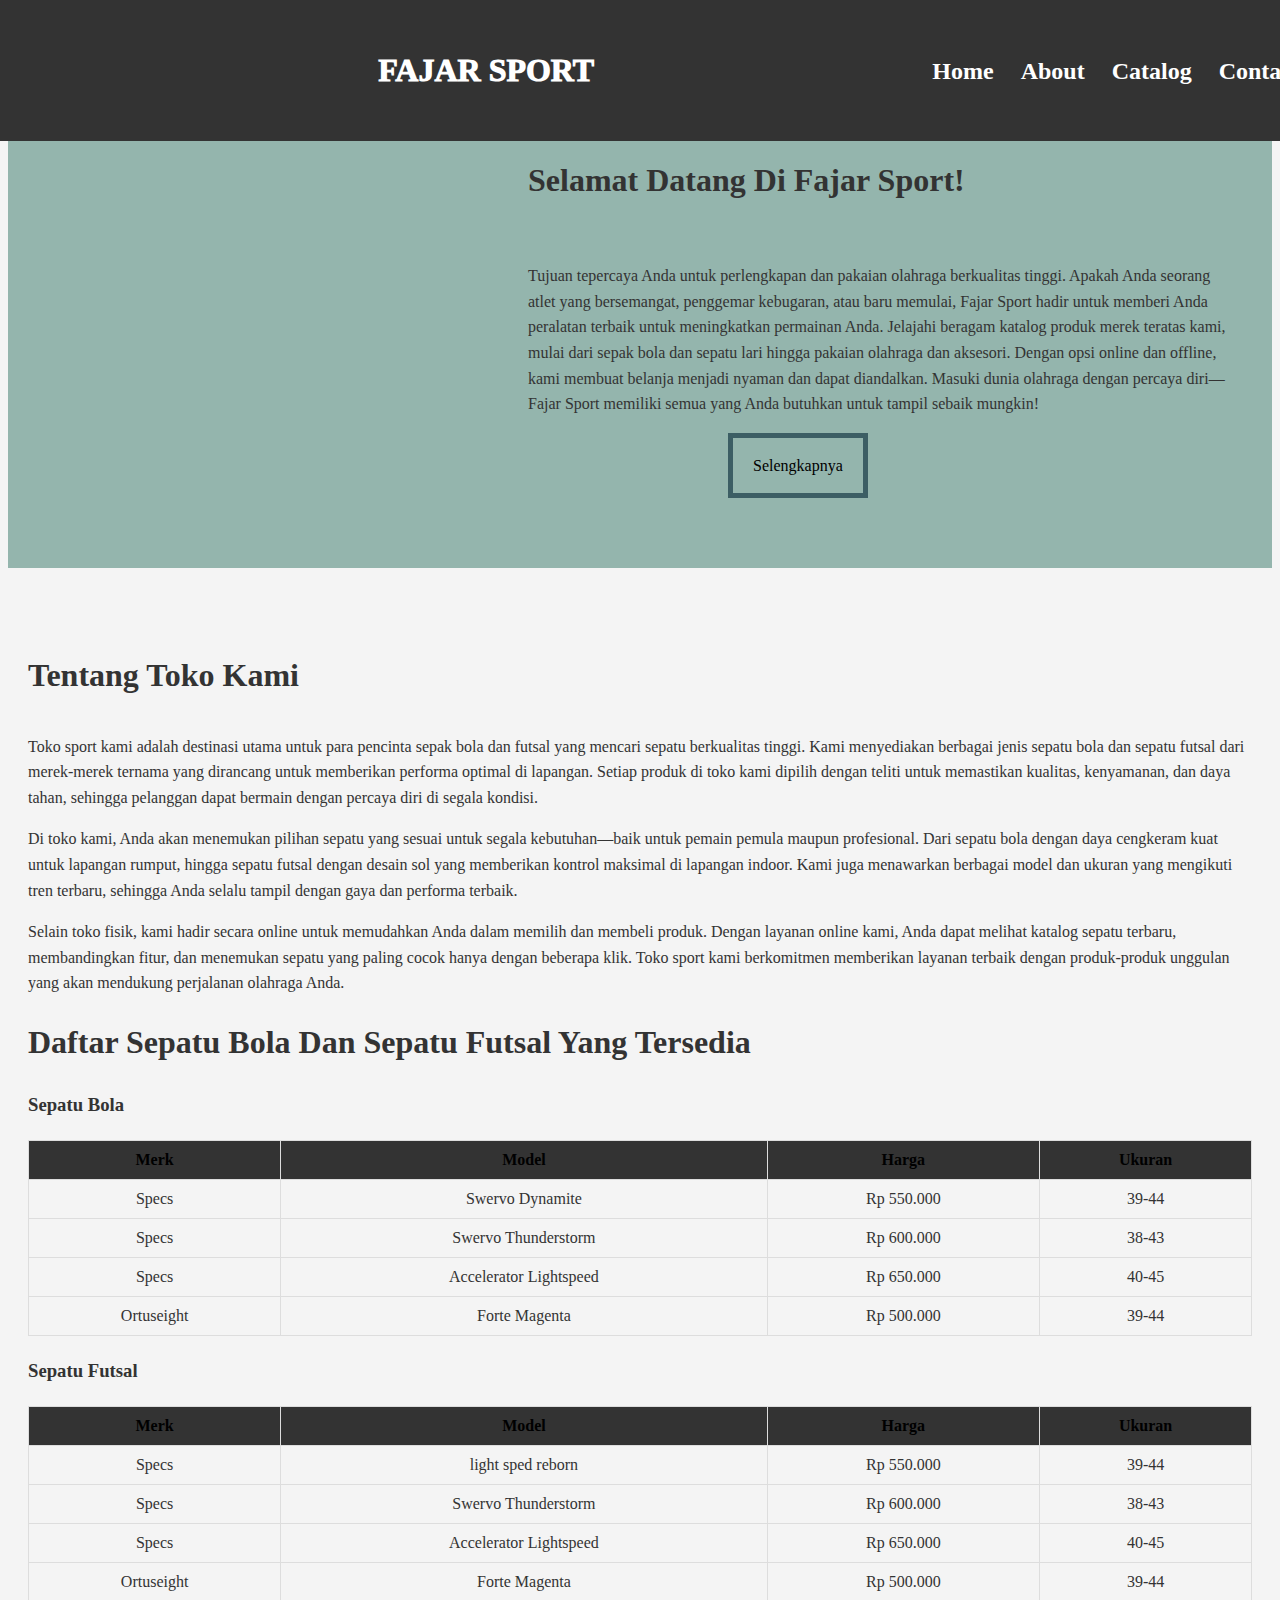
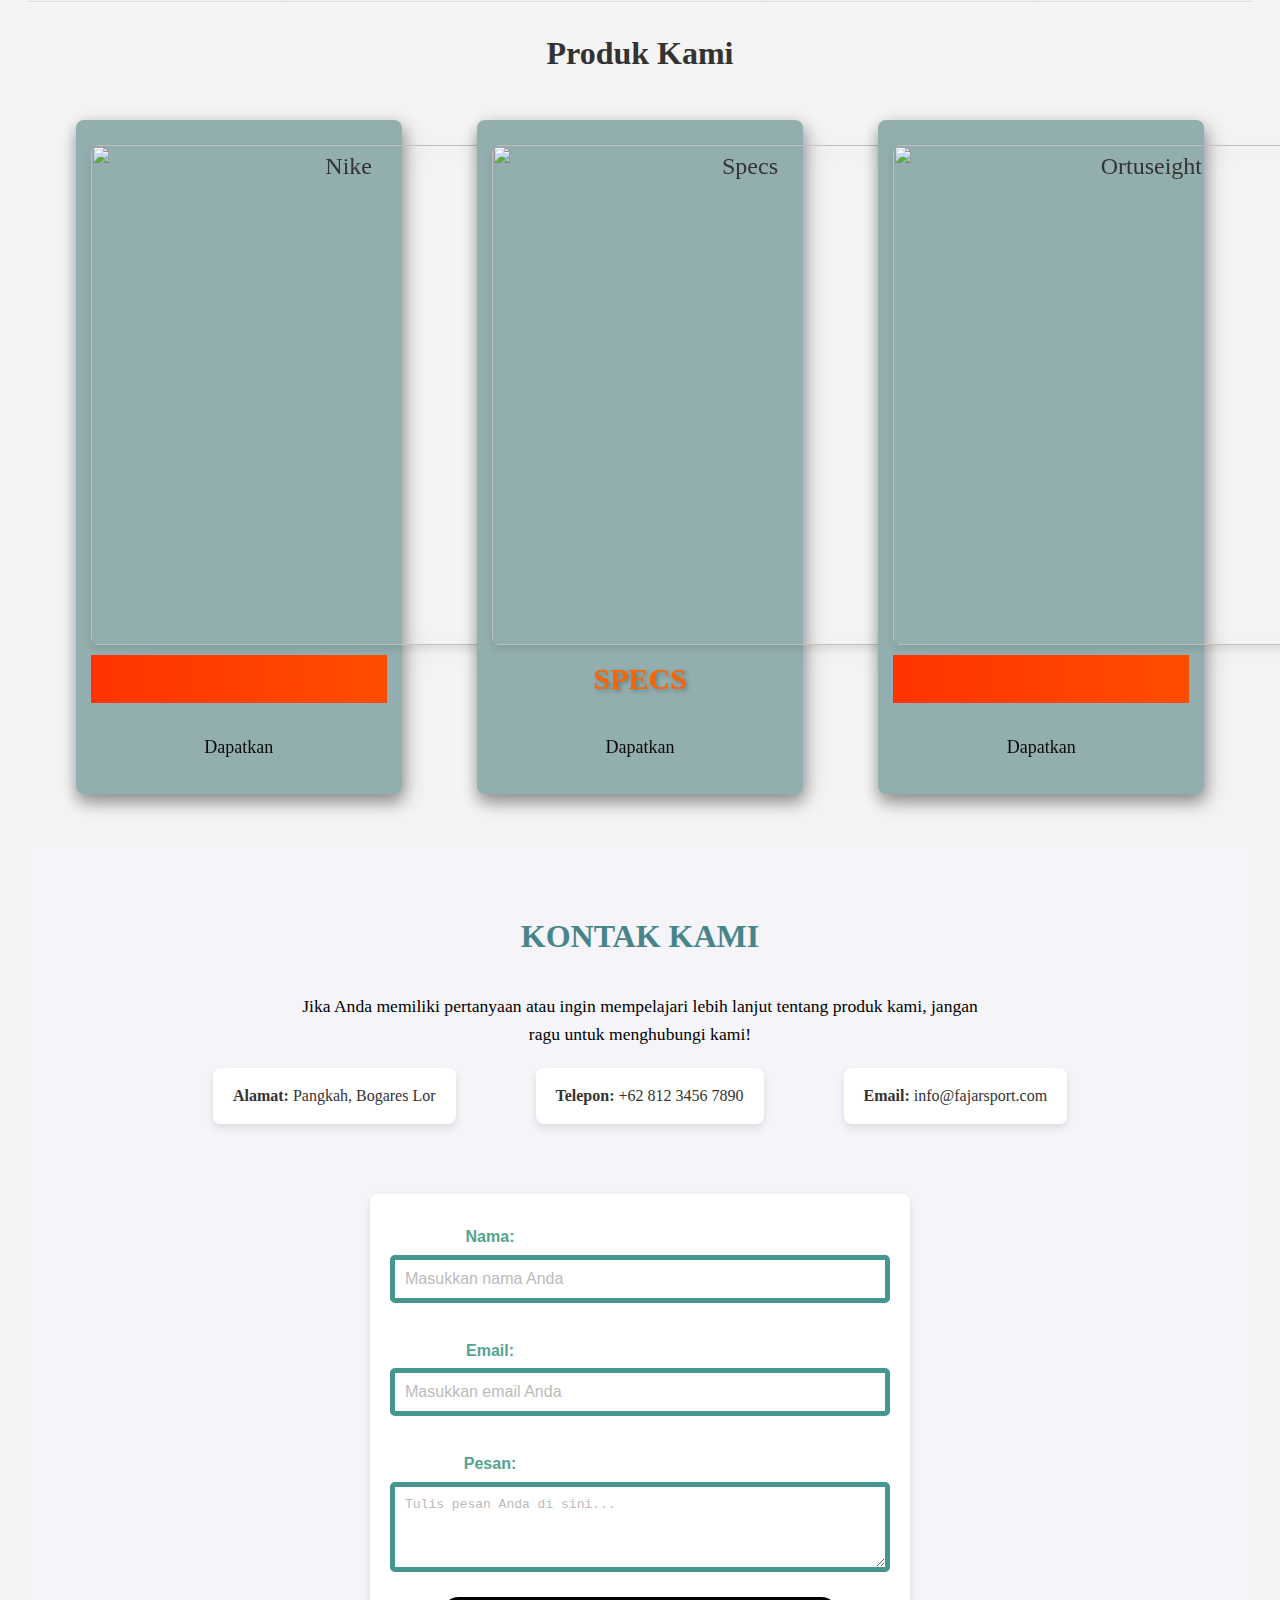
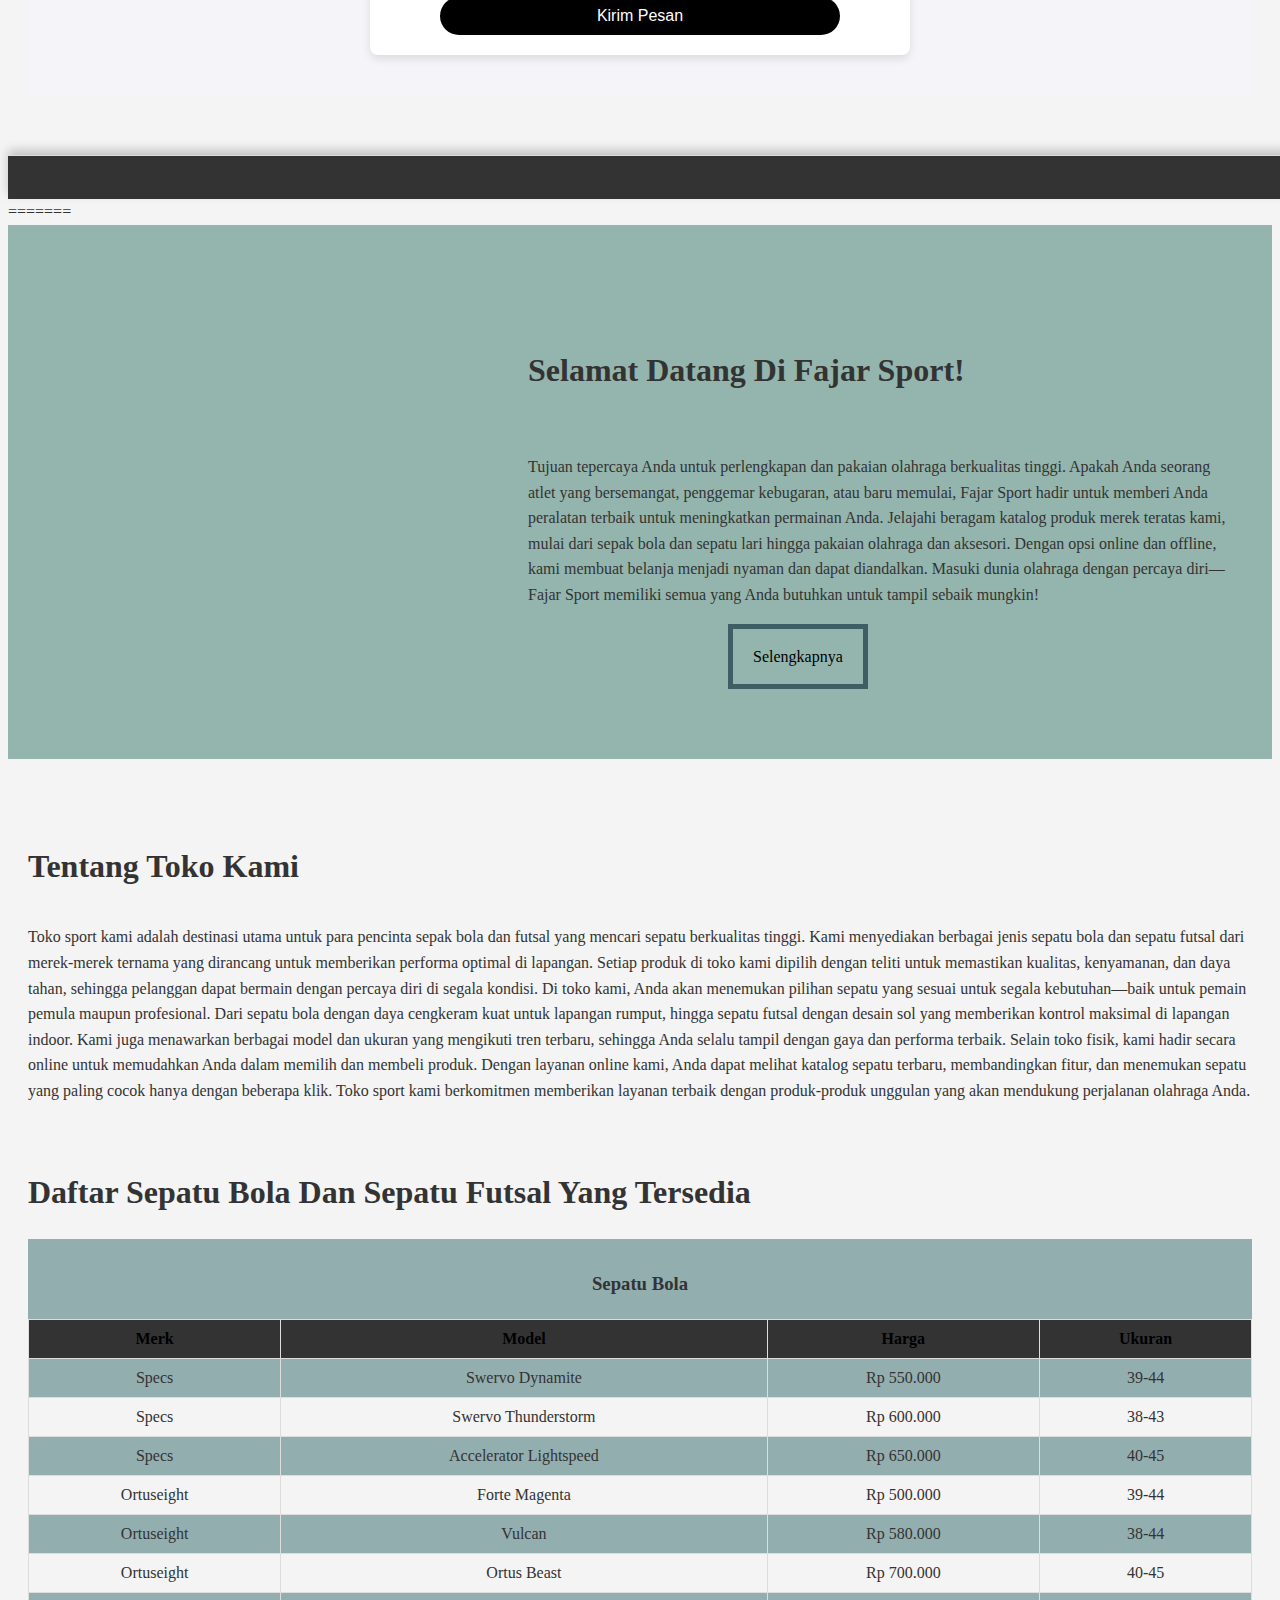
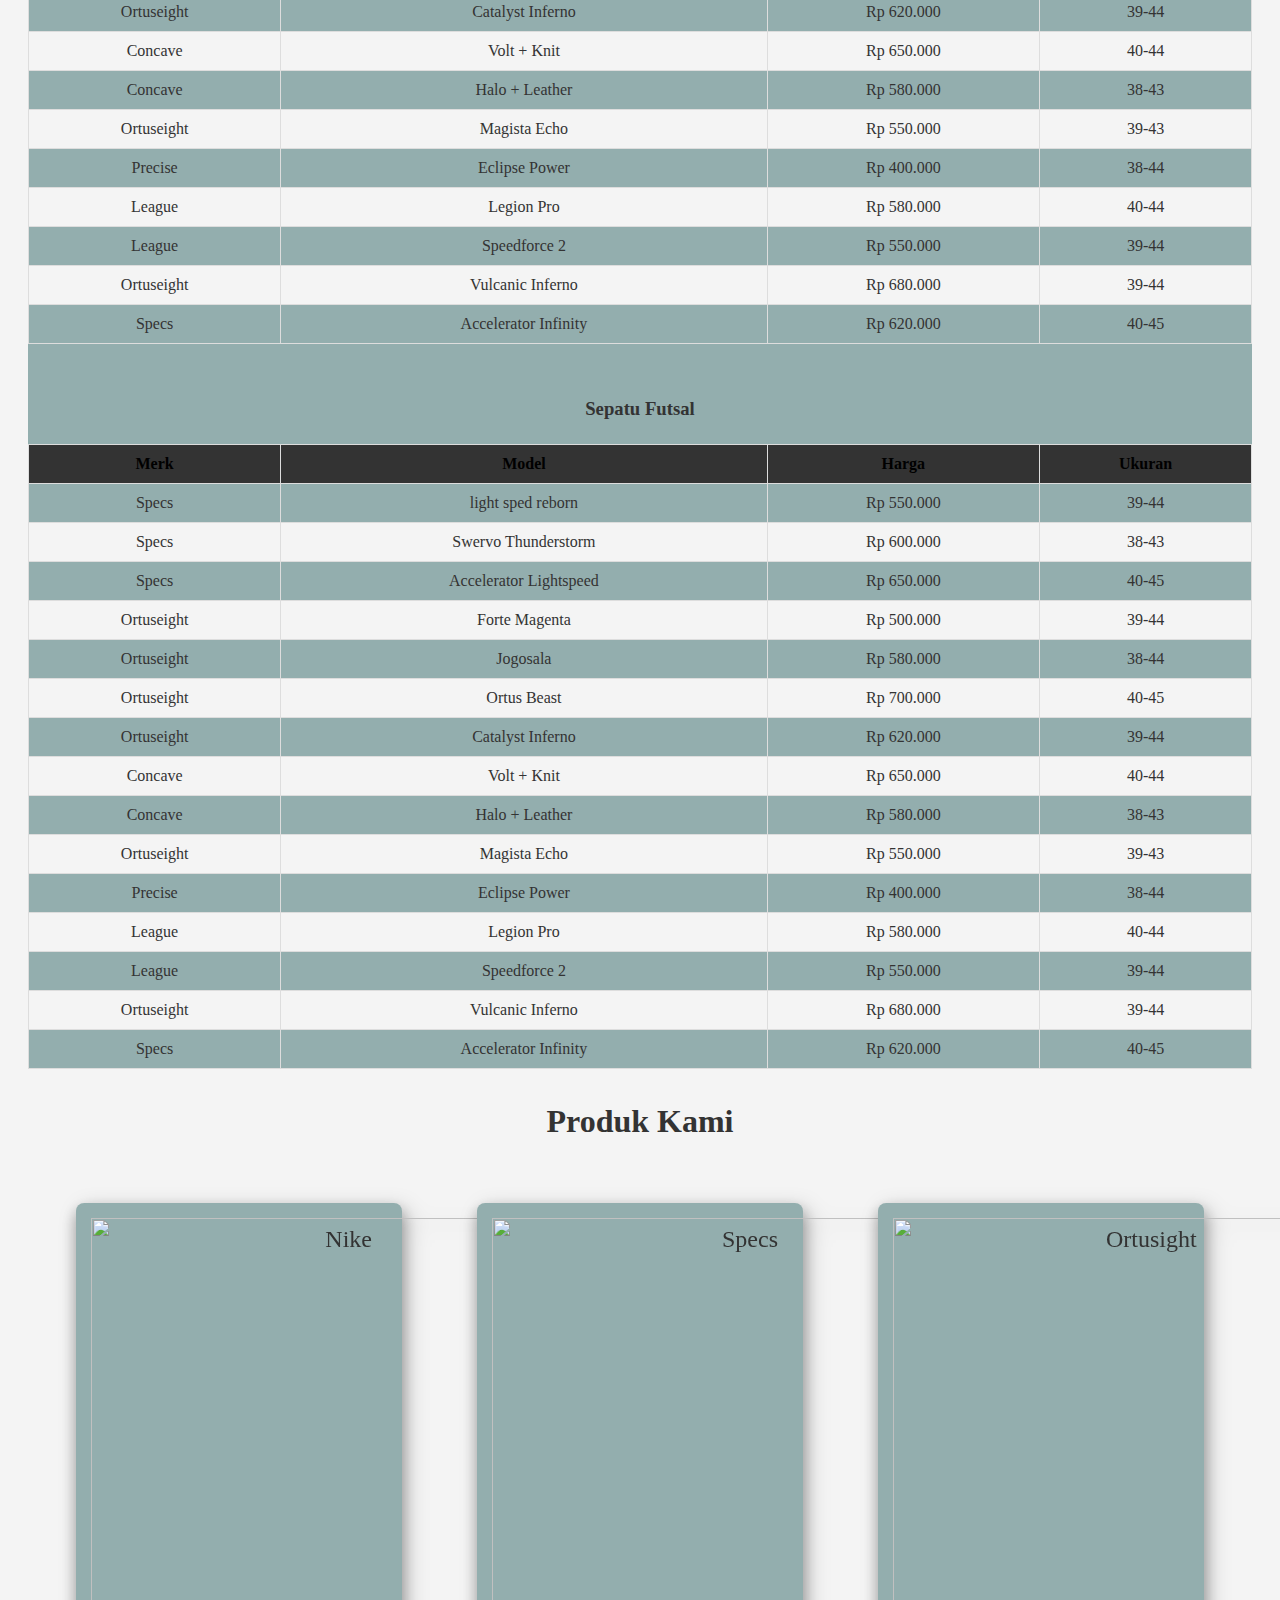
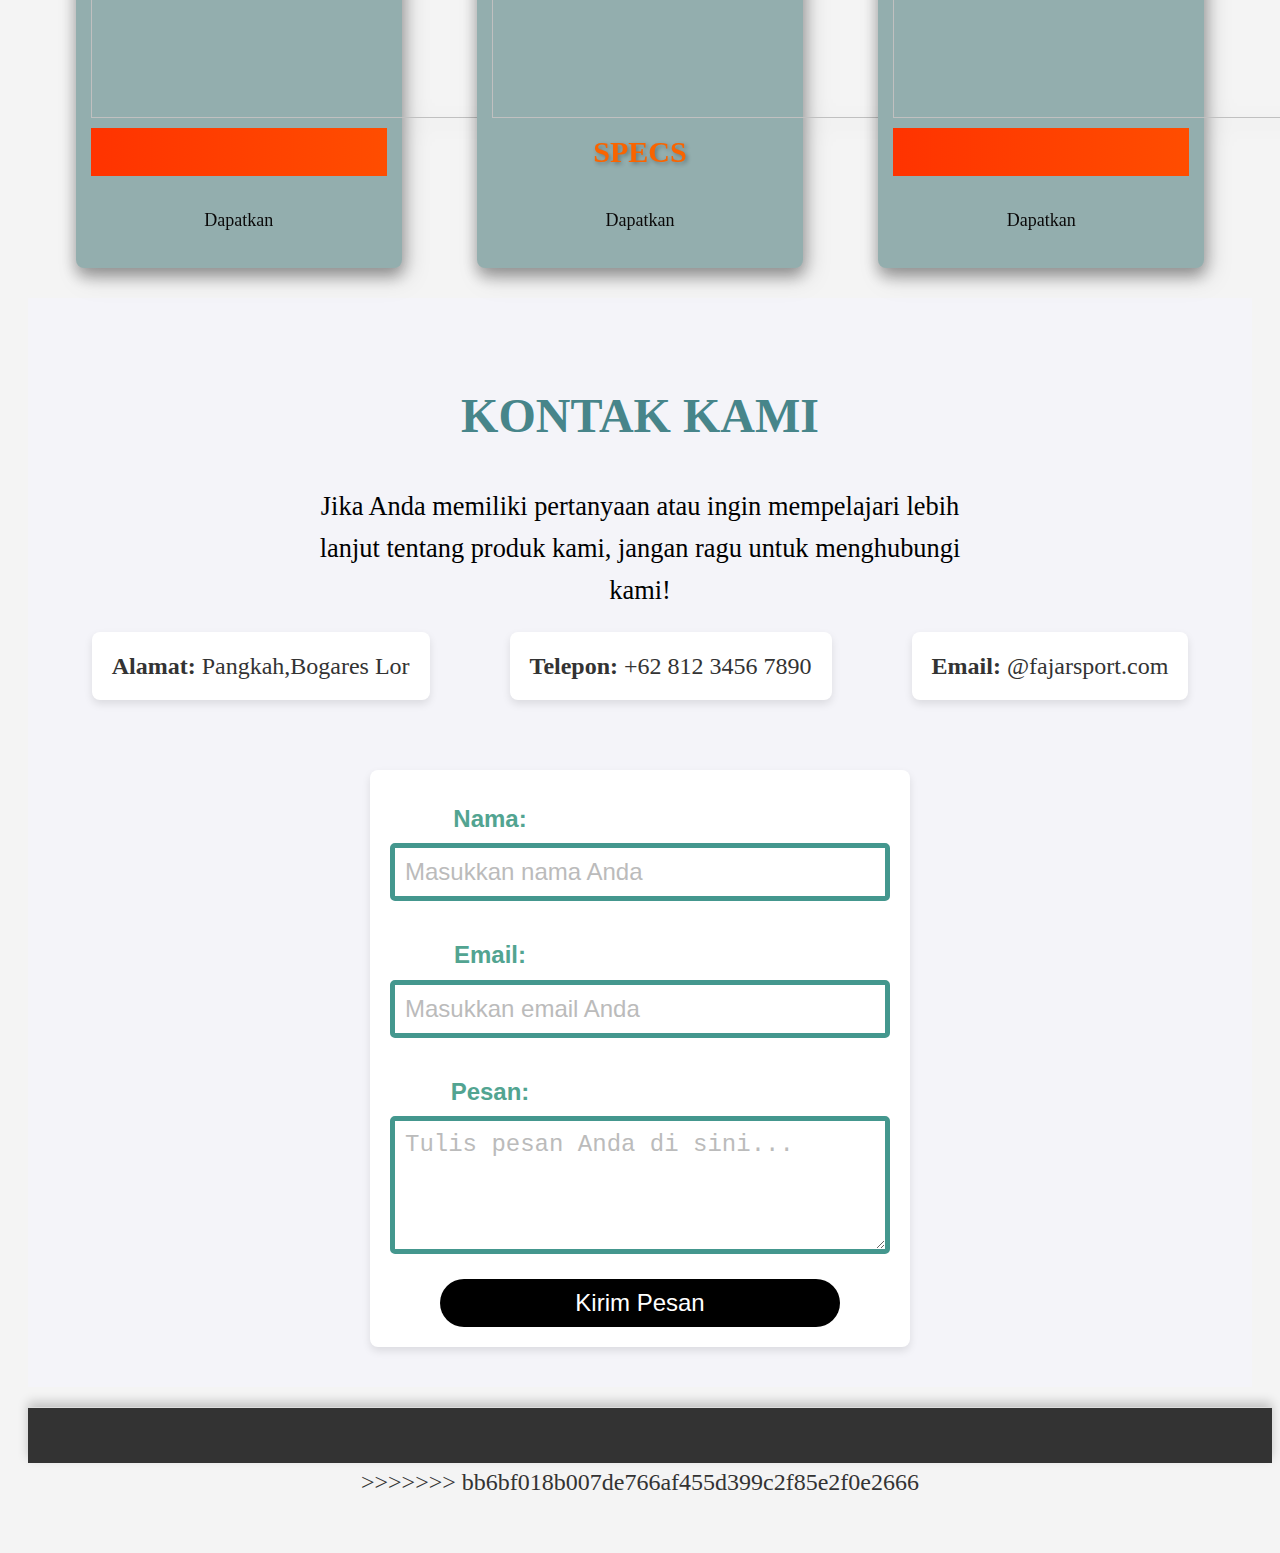
==== commit 31a95fc4: "Mengupdate index.html, styleweb.css, dan script.js" ====
--- a/index.html
+++ b/index.html
@@ -1,3 +1,4 @@
+<<<<<<< HEAD
 <!DOCTYPE html>
 <html lang="en">
 
@@ -152,3 +153,345 @@
 </body>
 
 </html>
+=======
+<!DOCTYPE html>
+<html lang="en">
+
+<head>
+    <meta charset="UTF-8">
+    <meta name="viewport" content="width=device-width, initial-scale=1.0">
+    <title>Fajar Sport</title>
+    <link rel="stylesheet" href="styeweb.css">
+    <link rel="icon" href="images/favicon.png" type="image/png">
+
+</head>
+
+<body>
+    <header>
+        <nav class="navbar-fixed"> 
+        <h1>FAJAR SPORT</h1>
+                <ul>
+                        <li><a href="#home">Home</a></li>
+                        <li><a href="#about">About</a></li>
+                        <li><a href="#catalog">Catalog</a></li>
+                        <li><a href="#contact">Contact</a></li>
+                </ul>
+        </nav>
+        </header>
+            
+  
+
+    <main>
+        <section id="home">
+             <h1>Selamat Datang Di Fajar Sport!</h1>
+        <div class="classtext">
+        <p>Tujuan tepercaya Anda untuk perlengkapan dan pakaian olahraga berkualitas tinggi. Apakah Anda seorang atlet yang bersemangat, penggemar kebugaran, atau baru memulai, Fajar Sport hadir untuk memberi Anda peralatan terbaik untuk meningkatkan permainan Anda. Jelajahi beragam katalog produk merek teratas kami, mulai dari sepak bola dan sepatu lari hingga pakaian olahraga dan aksesori. Dengan opsi online dan offline, kami membuat belanja menjadi nyaman dan dapat diandalkan. Masuki dunia olahraga dengan percaya diri—Fajar Sport memiliki semua yang Anda butuhkan untuk tampil sebaik mungkin!</p>
+
+            <div class="image">
+                 <img src="https://mms.img.susercontent.com/88fdb6c5761cc551d917457cf353d238_tn" alt="Toko Fajar Sport" class="zoom" height="500px" width="500px">
+            </div>
+           
+            <div class="button-container">
+                <a href="#about" class="button">Selengkapnya</a>
+              </div> 
+        </section>
+
+        </section>
+
+        <section id="about">
+            <div class="textabout">
+        <h3>Tentang Toko Kami</h3>
+            <p>Toko sport kami adalah destinasi utama untuk para pencinta sepak bola dan futsal yang mencari sepatu berkualitas tinggi. Kami menyediakan berbagai jenis sepatu bola dan sepatu futsal dari merek-merek ternama yang dirancang untuk memberikan performa optimal di lapangan. Setiap produk di toko kami dipilih dengan teliti untuk memastikan kualitas, kenyamanan, dan daya tahan, sehingga pelanggan dapat bermain dengan percaya diri di segala kondisi.
+
+                Di toko kami, Anda akan menemukan pilihan sepatu yang sesuai untuk segala kebutuhan—baik untuk pemain pemula maupun profesional. Dari sepatu bola dengan daya cengkeram kuat untuk lapangan rumput, hingga sepatu futsal dengan desain sol yang memberikan kontrol maksimal di lapangan indoor. Kami juga menawarkan berbagai model dan ukuran yang mengikuti tren terbaru, sehingga Anda selalu tampil dengan gaya dan performa terbaik.
+        
+                Selain toko fisik, kami hadir secara online untuk memudahkan Anda dalam memilih dan membeli produk. Dengan layanan online kami, Anda dapat melihat katalog sepatu terbaru, membandingkan fitur, dan menemukan sepatu yang paling cocok hanya dengan beberapa klik. Toko sport kami berkomitmen memberikan layanan terbaik dengan produk-produk unggulan yang akan mendukung perjalanan olahraga Anda.</p>
+           <br>
+            <h1>Daftar Sepatu Bola Dan Sepatu Futsal Yang Tersedia</h1>
+        </div>     
+        </section>
+        <section id="catalog">
+            <div class="textctalog">
+            
+ <h3>Sepatu Bola</h3>
+    <table border="1">
+    <thead>
+        <tr>
+            <th>Merk</th>
+            <th>Model</th>
+            <th>Harga</th>
+            <th>Ukuran</th>
+            </tr>
+                </thead>
+                <tbody>
+                    <tr>
+            <td>Specs</td>
+            <td>Swervo Dynamite</td>
+            <td>Rp 550.000</td>
+            <td>39-44</td>
+                    </tr>
+                    <tr>
+            <td>Specs</td>
+            <td>Swervo Thunderstorm</td>
+            <td>Rp 600.000</td>
+            <td>38-43</td>
+                    </tr>
+                    <tr>
+            <td>Specs</td>
+            <td>Accelerator Lightspeed</td>
+            <td>Rp 650.000</td>
+            <td>40-45</td>
+                    </tr>
+                    <tr>
+            <td>Ortuseight</td>
+            <td>Forte Magenta</td>
+            <td>Rp 500.000</td>
+            <td>39-44</td>
+                    </tr>
+                    <tr>
+            <td>Ortuseight</td>
+            <td>Vulcan</td>
+            <td>Rp 580.000</td>
+            <td>38-44</td>
+                    </tr>
+                    <tr>
+            <td>Ortuseight</td>
+            <td>Ortus Beast</td>
+            <td>Rp 700.000</td>
+            <td>40-45</td>
+                    </tr>
+                    <tr>
+            <td>Ortuseight</td>
+            <td>Catalyst Inferno</td>
+            <td>Rp 620.000</td>
+            <td>39-44</td>
+                    </tr>
+                    <tr>
+            <td>Concave</td>
+            <td>Volt + Knit</td>
+            <td>Rp 650.000</td>
+            <td>40-44</td>
+                    </tr>
+                    <tr>
+            <td>Concave</td>
+            <td>Halo + Leather</td>
+            <td>Rp 580.000</td>
+            <td>38-43</td>
+                    </tr>
+                    <tr>
+            <td>Ortuseight</td>
+            <td>Magista Echo</td>
+            <td>Rp 550.000</td>
+            <td>39-43</td>
+                    </tr>
+                    <tr>
+            <td>Precise</td>
+            <td>Eclipse Power</td>
+            <td>Rp 400.000</td>
+            <td>38-44</td>
+                    </tr>
+                    <tr>
+            <td>League</td>
+            <td>Legion Pro</td>
+            <td>Rp 580.000</td>
+            <td>40-44</td>
+                    </tr>
+                    <tr>
+            <td>League</td>
+            <td>Speedforce 2</td>
+            <td>Rp 550.000</td>
+            <td>39-44</td>
+                    </tr>
+                    <tr>
+            <td>Ortuseight</td>
+            <td>Vulcanic Inferno</td>
+            <td>Rp 680.000</td>
+            <td>39-44</td>
+                    </tr>
+                    <tr>
+            <td>Specs</td>
+            <td>Accelerator Infinity</td>
+                        <td>Rp 620.000</td>
+                        <td>40-45</td>
+                    </tr>
+                </tbody>
+            </table>
+            
+            <h3>Sepatu Futsal</h3>
+            <table border="1">
+                <thead>
+                    <tr>
+            <th>Merk</th>
+            <th>Model</th>
+            <th>Harga</th>
+            <th>Ukuran</th>
+                    </tr>
+                </thead>
+                <tbody>
+                    <tr>
+            <td>Specs</td>
+            <td>light sped reborn</td>
+            <td>Rp 550.000</td>
+            <td>39-44</td>
+                    </tr>
+                    <tr>
+            <td>Specs</td>
+            <td>Swervo Thunderstorm</td>
+            <td>Rp 600.000</td>
+            <td>38-43</td>
+                    </tr>
+                    <tr>
+            <td>Specs</td>
+            <td>Accelerator Lightspeed</td>
+            <td>Rp 650.000</td>
+            <td>40-45</td>
+                    </tr>
+                    <tr>
+            <td>Ortuseight</td>
+            <td>Forte Magenta</td>
+            <td>Rp 500.000</td>
+            <td>39-44</td>
+                    </tr>
+                    <tr>
+            <td>Ortuseight</td>
+            <td>Jogosala</td>
+            <td>Rp 580.000</td>
+            <td>38-44</td>
+                    </tr>
+                    <tr>
+            <td>Ortuseight</td>
+            <td>Ortus Beast</td>
+            <td>Rp 700.000</td>
+            <td>40-45</td>
+                    </tr>
+                    <tr>
+            <td>Ortuseight</td>
+            <td>Catalyst Inferno</td>
+            <td>Rp 620.000</td>
+            <td>39-44</td>
+                    </tr>
+                    <tr>
+            <td>Concave</td>
+            <td>Volt + Knit</td>
+            <td>Rp 650.000</td>
+            <td>40-44</td>
+                    </tr>
+                    <tr>
+            <td>Concave</td>
+            <td>Halo + Leather</td>
+            <td>Rp 580.000</td>
+            <td>38-43</td>
+                    </tr>
+                    <tr>
+            <td>Ortuseight</td>
+            <td>Magista Echo</td>
+            <td>Rp 550.000</td>
+            <td>39-43</td>
+                    </tr>
+                    <tr>
+            <td>Precise</td>
+            <td>Eclipse Power</td>
+            <td>Rp 400.000</td>
+            <td>38-44</td>
+                    </tr>
+                    <tr>
+            <td>League</td>
+            <td>Legion Pro</td>
+            <td>Rp 580.000</td>
+            <td>40-44</td>
+                    </tr>
+                    <tr>
+            <td>League</td>
+            <td>Speedforce 2</td>
+            <td>Rp 550.000</td>
+            <td>39-44</td>
+                    </tr>
+                    <tr>
+            <td>Ortuseight</td>
+            <td>Vulcanic Inferno</td>
+            <td>Rp 680.000</td>
+            <td>39-44</td>
+                    </tr>
+                    <tr>
+            <td>Specs</td>
+            <td>Accelerator Infinity</td>
+            <td>Rp 620.000</td>
+                        <td>40-45</td>
+                    </tr>
+                    
+                </tbody>
+            </table>
+            </div>
+        </section>
+        
+
+    
+        <div class="teksproduk">
+                <h2>Produk Kami</h2>
+                <div class="classproduk">
+                    <!-- Kolom Produk Pertama: NIKE -->
+                    <div class="classImage">
+                        <div class="imageproduk">
+                            <img src="https://i.pinimg.com/564x/72/7b/fb/727bfb0f076ba74f1067659fb504f7c8.jpg" alt="Nike" height="500" width="500"/>
+                        </div>
+                        <h3 class="classproduk1">NIKE</h3>
+                        <p class="textproduk">Dapatkan</p>
+                </div>
+                <div class="classImage">
+                        <div class="imageproduk">
+                            <img src="https://i.pinimg.com/564x/af/54/db/af54db42ce92e62df950d82a98e0c3b6.jpg" alt="Specs" height="500" width="500"/>
+                        </div>
+                        <h3 class="classproduk2">SPECS</h3>
+                        <p class="textproduk">Dapatkan</p>
+                </div>  
+                 <div class="classImage">
+                        <div class="imageproduk">
+                            <img src="https://i.pinimg.com/564x/3a/f8/1f/3af81fd9f56547a62ffb70dbcef5fb75.jpg" alt="Ortusight" height="500" width="500"/>
+                        </div>
+                        <h3 class="classproduk1">ORTUSGHT</h3>
+                        <p class="textproduk">Dapatkan</p>
+                    </div>
+                </div>
+                
+
+        <!-- Contact Section -->
+        <section id="contact" class="contact-section">
+                <h2>KONTAK KAMI</h2>
+                <p>Jika Anda memiliki pertanyaan atau ingin mempelajari lebih lanjut tentang produk kami, jangan ragu untuk menghubungi kami!</p>
+                <div class="contact-container">
+                    <!-- Contact Information -->
+                    <div class="contact-info">
+                        <div class="contact-card">
+                            <p><strong>Alamat:</strong> Pangkah,Bogares Lor</p>
+                        </div>
+                        <div class="contact-card">
+                            <p><strong>Telepon:</strong> +62 812 3456 7890</p>
+                        </div>
+                        <div class="contact-card">
+                            <p><strong>Email:</strong> @fajarsport.com</p>
+                        </div>
+                    </div>
+                    
+                    <!-- Contact Form -->
+                    <form action="submit_contact_form.php" method="post" class="contact-form">
+                        <label for="name">Nama:</label>
+                        <input type="text" id="name" name="name" placeholder="Masukkan nama Anda" required>
+                        
+                        <label for="email">Email:</label>
+                        <input type="email" id="email" name="email" placeholder="Masukkan email Anda" required>
+                        
+                        <label for="message">Pesan:</label>
+                        <textarea id="message" name="message" rows="4" placeholder="Tulis pesan Anda di sini..." required></textarea>
+                        
+                        <button type="submit" class="contact-button">Kirim Pesan</button>
+                    </form>
+                </div>
+        </section>
+            
+            <footer>
+                <p>&copy; 2024 Fajar Sport. All rights reserved.</p>
+            </footer>
+            <script src="script.js"></script>
+</body>
+ </html>
+>>>>>>> bb6bf018b007de766af455d399c2f85e2f0e2666
--- a/styeweb.css
+++ b/styeweb.css
@@ -1,3 +1,4 @@
+<<<<<<< HEAD
 /* Reset margin, padding, dan font */
 * {
     margin: 0;
@@ -452,3 +453,557 @@
     color: #333; /* Warna teks untuk kontras dengan warna abu-abu */
 }
 
+=======
+/* Reset margin, padding, dan font */
+* {
+    margin: 0;
+    padding: 0;
+    box-sizing: border-box;
+    font-family: Arial, sans-serif;
+    font-size: 27px;
+    font-weight: 200;
+}
+
+body {
+    background-color: #f4f4f4;
+    color: #333;
+    line-height: 1.6;
+}
+
+/* Navbar fixed di atas saat scroll */
+.navbar-fixed {
+    position: fixed;
+    top: 0;
+    left: 0;
+    width: 100%;
+    background-color: #333; /* Warna background */
+    color: white; /* Warna teks */
+    z-index: 1000; /* Supaya navbar tetap di atas */
+    padding: 20px 40px; /* Tambahkan padding untuk membuatnya lebih besar */
+    display: flex;
+    justify-content: space-between; /* Mengatur judul di tengah, navigasi di kanan */
+    align-items: center;
+    font-size: 28px; /* Perbesar ukuran font navbar */
+}
+
+/* Styling untuk judul */
+.navbar-fixed h1 {
+    font-size: 32px; /* Perbesar ukuran font judul */
+    font-weight: 1000;
+    color: rgb(255, 255, 255);
+    flex: 1;
+    text-align: center;
+}
+
+/* Styling untuk link di navbar */
+.navbar-fixed a {
+    text-decoration: none;
+    color: white;
+    font-weight: bold;
+    font-size: 24px; /* Perbesar ukuran font link */
+}
+
+/* Beri jarak pada konten utama agar tidak tertutup navbar */
+main {
+    padding-top: 100px; /* Sesuaikan tinggi navbar */
+}
+.classtext {
+    
+    padding: 20px; /* Ruang di sekitar teks */
+    max-width: 700px; /* Lebar maksimum */
+    margin-left: 500px ; /* Memposisikan di tengah halaman */  
+}
+.image{
+    margin-left: 1000px;
+    margin-top: -490px;
+}
+#home{
+    background-color: rgb(148, 181, 173);
+    margin: -19px -20px;
+    margin-bottom: 0px;
+    padding-top: 20px;
+}
+#home h1{
+    margin-left: 520px;
+    margin-top: 100px;
+    font-weight: 800;
+}
+.textctalog h1{
+    font-size: xx-large;
+    font-weight: 800;
+    
+}
+.textctalog h3{
+    padding-top: 30px;
+    font-weight: 800;
+    text-align: center;
+    
+}
+.zoom { 
+    width: 25vw;
+    margin-bottom: -10%;
+    margin: auto;
+    transform: translateX(-50px);
+    padding: 5px;
+    border-radius: 10%;
+    box-shadow: -33px 55px 20px 7px rgba(0, 0, 0, 0.1); /* Perbaiki di sini */
+    transition: transform 2s; 
+}
+
+.zoom:hover {
+    transform: scale(1.05);
+}
+
+
+header h1 {
+    margin: 0;
+    text-align: center;
+}
+
+
+nav ul {
+    list-style: none;
+    padding: 0;
+}
+
+nav ul li {
+    display: inline;
+    margin-right: 20px;
+}
+
+nav ul li a {
+    color: #fff;
+    text-decoration: none;
+    font-weight: bold;
+}
+
+nav ul li a:hover {
+    text-decoration: underline;
+}
+
+/* Main content styling */
+main {
+    padding: 20px;
+    margin: 0 auto;
+    
+}
+
+section {
+    margin-bottom: 20px;
+}
+.textctalog{
+    background-color: rgb(147, 174, 174);
+}
+.textabout h1{
+    font-weight: 800;
+}
+.textabout h3{
+    font-size: xx-large;
+    font-weight: 800;
+    padding-top: 50px;
+}
+
+section h2 {
+    color: #333;
+    margin-bottom: 10px;
+}
+
+section img {
+    display: block;
+    margin: 10px auto;
+    border-radius: 8px;
+    box-shadow: 0 4px 8px rgba(0, 0, 0, 0.1);
+}
+.button {
+    grid-area: button;
+    justify-self: center;
+    background-color: var(--bg-color); 
+    color: rgb(0, 0, 0); 
+    border: 5px solid #3c5e64;
+    padding: 15px 20px;
+    text-align: center;
+    text-decoration: none;
+    display: inline-block;
+    font-size: 16px;
+    cursor: pointer;
+    margin-left: 200px;
+    margin-top:-20px;
+    margin-bottom: 50px;
+  }
+
+/* Catalog tables styling */
+table {
+    width: 100%;
+    border-collapse: collapse;
+    margin-top: 20px;
+    margin-bottom: 20px;
+}
+
+
+table, th, td {
+    border: 1px solid #ddd;
+    
+}
+
+table th, table td {
+    padding: 10px;
+    text-align: center;
+}
+
+
+thead {
+    background-color: #333;
+    color: #000000;
+}
+
+tbody tr:nth-child(even) {
+    background-color: #f4f4f4;
+}
+
+
+/* Form styling */
+form fieldset {
+    border: 2px solid #333;
+    padding: 20px;
+    margin-top: 20px;
+}
+
+form legend {
+    font-weight: bold;
+    color: #333;
+}
+
+form label {
+    display: block;
+    margin-bottom: 5px;
+    font-weight: bold;
+    margin-left: -2300px;
+}
+.form-container {
+    width: 100%;
+    max-width: 800px;
+    margin: 0 auto;
+}
+
+.classproduk {
+    display: flex;
+    flex-direction: row;
+    flex-wrap: wrap;
+    gap: 20px;
+    justify-content: center;
+    padding: 20px;
+    text-align: center;
+  }
+  
+  .classproduk1 {
+    font-size: 22px;
+    font-weight: bold;
+    margin-top: 10px;
+    text-decoration: underline;
+    white-space: nowrap;
+    text-align: center;
+    color: #333;
+    /* Efek gradient pada teks */
+    background: linear-gradient(90deg, #ff3300, #ff4d00);
+    -webkit-text-fill-color: transparent;
+  }
+  .teksproduk{
+    text-align: center;
+    font-size: 24px; /* Sesuaikan ukuran teks */
+    margin: 20px 0; /* Tambahkan jarak atas dan bawah */
+    
+  }
+  .teksproduk h2{
+    font-weight: bold;
+    font-size: xx-large;
+  }
+  
+  .product-container {
+    display: flex;
+    flex-direction: row;
+    flex-wrap: wrap;
+    justify-content: center;
+    gap: 20px;
+    padding: 20px;
+  }
+  
+  .classImage {
+    width: 550px;
+    margin: 20px auto;
+    padding: 10px;
+    background-color: var(--bg-color);
+    border-radius: 10px;
+    box-shadow: 0 8px 15px rgba(0, 0, 0, 0.3); /* Lebih besar untuk efek bayangan */
+    transition: transform 0.8s, box-shadow 0.8s;
+    text-align: center;
+    filter: drop-shadow(5px 5px 10px rgba(0, 0, 0, 0.2)); /* Bayangan tambahan */
+  }
+  
+  .classImage:hover {
+    transform: scale(1.09);
+    box-shadow: 0 12px 25px rgba(0, 0, 0, 0.4); /* Efek bayangan saat hover */
+  }
+  
+  .classproduk2 {
+    font-size: 20px;
+    font-weight: bold;
+    margin-top: 10px;
+    text-align: center;
+    color: #444;
+    /* Efek glow pada teks */
+    text-shadow: 2px 2px 4px rgba(0, 0, 0, 0.3);
+  }
+  /* Style untuk kontainer produk */
+.classproduk {
+    display: flex;
+    justify-content: space-around;
+}
+
+/* Style untuk setiap kolom produk */
+.classImage {
+    width: 25%;
+    margin: 10px;
+    padding: 15px;
+    border-radius: 8px;
+    text-align: center;
+}
+
+/* Warna latar belakang untuk masing-masing kolom */
+.classImage:nth-child(1) {
+    background-color: rgb(147, 174, 174); 
+}
+
+.classImage:nth-child(2) {
+    background-color: rgb(147, 174, 174); 
+}
+
+.classImage:nth-child(3) {
+    background-color: rgb(147, 174, 174); 
+}
+
+/* Style untuk teks nama produk */
+.classproduk1, .classproduk2 {
+    font-size: 30px;
+    color: #f96400;
+    margin-top: 10px;
+}
+
+/* Style untuk teks deskripsi */
+.textproduk {
+    font-size: 18px;
+    color: #090808;
+    font-size: large;
+}
+f/* General Form Styling */
+form {
+    width: 50%;
+    margin: 0 auto;
+    font-family: Arial, sans-serif;
+}
+
+fieldset {
+    border: 1px solid #ddd;
+    padding: 20px;
+    border-radius: 5px;
+}
+
+legend {
+    font-weight: bold;
+    font-size: 1.2em;
+}
+
+/* Agar lebih lebar jika menggunakan input dalam form */
+input[type="text"], input[type="email"], textarea {
+    width: 100%; /* Mengisi 100% lebar kotak input */
+    padding: 10px;
+    box-sizing: border-box; /* Untuk memastikan padding tidak menambah lebar */
+    max-width: 600px; /* Batas maksimum lebar */
+}
+
+label {
+    font-weight: bold;
+    margin-top: 10px;
+}
+
+#store-info {
+    text-align: center;
+    border: 9px solid #000; /* Adds borders on all sides */
+    padding: 20px; /* Space between the border and the content */
+    margin-top: 20px; /* Space above the section */
+    border-radius: 5px; /* Optional: adds rounded corners */
+}
+
+#store-info h3 {
+    margin-bottom: 10px;
+    font-weight: bold;
+    font-size: xx-large;
+}
+
+#store-info p {
+    margin: 5px 0;
+    font-weight: bold;
+}
+
+/* Social Media Icons */
+#store-info a {
+    margin: 0 5px;
+    display: inline-block;
+    vertical-align: middle;
+}
+
+#store-info img {
+    height: 30px;
+    width: 30px;
+}
+/* Contact Section */
+.contact-section {
+    padding: 40px 20px;
+    background-color: #f4f4f9;
+    text-align: center;
+}
+
+.contact-section h2 {
+    font-size: 2em;
+    color: 
+    #47858a;
+    margin-bottom: 30px;
+}
+
+.contact-section p {
+    font-size: 1.1em;
+    color: #000000;
+    margin-bottom: 20px;
+    max-width: 700px;
+    text-align: center; /* Menyelaraskan teks ke tengah */
+    margin-left: auto;  /* Untuk membuat elemen di tengah */
+    margin-right: auto; /* Untuk membuat elemen di tengah */
+}
+/* Contact Cards Container */
+.contact-container {
+    display: flex;
+    flex-direction: column;
+    align-items: center;
+    gap: 20px;
+}
+
+/* Contact Cards */
+.contact-info {
+    display: flex;
+    flex-wrap: wrap;
+    justify-content: center;
+    gap: 80px;
+    margin-bottom: 50px;
+}
+
+.contact-card {
+    background-color: #ffffff;
+    padding: 15px 20px;
+    border-radius: 8px;
+    box-shadow: 0 4px 8px rgba(0, 0, 0, 0.1);
+    max-width: 300px;
+    text-align: left;
+    display: flex;
+    align-items: center;
+    gap: 15px;
+}
+
+.contact-card img {
+    width: 24px;
+    height: 24px;
+}
+
+.contact-card p {
+    margin: 0;
+    font-size: 1em;
+    color: #333;
+}
+
+/* Contact Form */
+.contact-form {
+    max-width: 500px;
+    width: 100%;
+    background-color: #ffffff;
+    padding: 20px;
+    border-radius: 8px;
+    box-shadow: 0 4px 8px rgba(0, 0, 0, 0.1);
+}
+
+.contact-form label {
+    font-weight: bold;
+    color: #52a491;
+    margin-bottom: 5px;
+    display: block;
+    font-size: 1em;
+    margin-right: -2000px;
+}
+
+.contact-form input, 
+.contact-form textarea {
+    width: 100%;
+    padding: 10px;
+    margin-bottom: 25px;
+    border: 5px solid #44978e; /* Ketebalan border ditingkatkan */
+    border-radius: 5px;
+    font-size: 1em;
+    box-sizing: border-box;
+    transition: border-width 0.3s ease, border-color 0.3s ease; /* Efek transisi untuk perubahan */
+}
+
+.contact-form input::placeholder,
+.contact-form textarea::placeholder {
+    color: #bbb;
+}
+
+.contact-button {
+    width: 80%;
+    padding: 10px;
+    background-color: #000000;
+    color: #ffffff;
+    border: none;
+    border-radius: 800px;
+    font-size: 1em;
+    cursor: pointer;
+    transition: background-color 0.3s ease;
+}
+
+.contact-button:hover {
+    background-color: #285128;
+}
+
+/* Responsive Contact Section for Mobile */
+@media screen and (max-width: 768px) {
+    .contact-info {
+        flex-direction: column;
+        width: 100%; /* atau nilai lebar yang sesuai, misal 80% */
+        max-width: 600px; /* Batas maksimum lebar */
+    }
+
+    .contact-card {
+        max-width: 150%;
+    }
+}
+/* Footer Styling */
+footer {
+    text-align: center;
+    margin-top: 20px;
+    padding: 10px;
+    font-size: 0.9em;
+    color: #777;
+    border-top: 1px solid #ddd;
+}
+
+/* Footer styling */
+footer {
+    background-color: #333;
+    color: #fafafa;
+    padding: 10px;
+    position: relative;
+    bottom: 0;
+    width: 100%;
+}
+
+
+footer p {
+    margin: 0;  
+}
+>>>>>>> bb6bf018b007de766af455d399c2f85e2f0e2666
--- a/styeweb.css
+++ b/styeweb.css
@@ -1,3 +1,4 @@
+<<<<<<< HEAD
 /* Reset margin, padding, dan font */
 * {
     margin: 0;
@@ -452,3 +453,557 @@
     color: #333; /* Warna teks untuk kontras dengan warna abu-abu */
 }
 
+=======
+/* Reset margin, padding, dan font */
+* {
+    margin: 0;
+    padding: 0;
+    box-sizing: border-box;
+    font-family: Arial, sans-serif;
+    font-size: 27px;
+    font-weight: 200;
+}
+
+body {
+    background-color: #f4f4f4;
+    color: #333;
+    line-height: 1.6;
+}
+
+/* Navbar fixed di atas saat scroll */
+.navbar-fixed {
+    position: fixed;
+    top: 0;
+    left: 0;
+    width: 100%;
+    background-color: #333; /* Warna background */
+    color: white; /* Warna teks */
+    z-index: 1000; /* Supaya navbar tetap di atas */
+    padding: 20px 40px; /* Tambahkan padding untuk membuatnya lebih besar */
+    display: flex;
+    justify-content: space-between; /* Mengatur judul di tengah, navigasi di kanan */
+    align-items: center;
+    font-size: 28px; /* Perbesar ukuran font navbar */
+}
+
+/* Styling untuk judul */
+.navbar-fixed h1 {
+    font-size: 32px; /* Perbesar ukuran font judul */
+    font-weight: 1000;
+    color: rgb(255, 255, 255);
+    flex: 1;
+    text-align: center;
+}
+
+/* Styling untuk link di navbar */
+.navbar-fixed a {
+    text-decoration: none;
+    color: white;
+    font-weight: bold;
+    font-size: 24px; /* Perbesar ukuran font link */
+}
+
+/* Beri jarak pada konten utama agar tidak tertutup navbar */
+main {
+    padding-top: 100px; /* Sesuaikan tinggi navbar */
+}
+.classtext {
+    
+    padding: 20px; /* Ruang di sekitar teks */
+    max-width: 700px; /* Lebar maksimum */
+    margin-left: 500px ; /* Memposisikan di tengah halaman */  
+}
+.image{
+    margin-left: 1000px;
+    margin-top: -490px;
+}
+#home{
+    background-color: rgb(148, 181, 173);
+    margin: -19px -20px;
+    margin-bottom: 0px;
+    padding-top: 20px;
+}
+#home h1{
+    margin-left: 520px;
+    margin-top: 100px;
+    font-weight: 800;
+}
+.textctalog h1{
+    font-size: xx-large;
+    font-weight: 800;
+    
+}
+.textctalog h3{
+    padding-top: 30px;
+    font-weight: 800;
+    text-align: center;
+    
+}
+.zoom { 
+    width: 25vw;
+    margin-bottom: -10%;
+    margin: auto;
+    transform: translateX(-50px);
+    padding: 5px;
+    border-radius: 10%;
+    box-shadow: -33px 55px 20px 7px rgba(0, 0, 0, 0.1); /* Perbaiki di sini */
+    transition: transform 2s; 
+}
+
+.zoom:hover {
+    transform: scale(1.05);
+}
+
+
+header h1 {
+    margin: 0;
+    text-align: center;
+}
+
+
+nav ul {
+    list-style: none;
+    padding: 0;
+}
+
+nav ul li {
+    display: inline;
+    margin-right: 20px;
+}
+
+nav ul li a {
+    color: #fff;
+    text-decoration: none;
+    font-weight: bold;
+}
+
+nav ul li a:hover {
+    text-decoration: underline;
+}
+
+/* Main content styling */
+main {
+    padding: 20px;
+    margin: 0 auto;
+    
+}
+
+section {
+    margin-bottom: 20px;
+}
+.textctalog{
+    background-color: rgb(147, 174, 174);
+}
+.textabout h1{
+    font-weight: 800;
+}
+.textabout h3{
+    font-size: xx-large;
+    font-weight: 800;
+    padding-top: 50px;
+}
+
+section h2 {
+    color: #333;
+    margin-bottom: 10px;
+}
+
+section img {
+    display: block;
+    margin: 10px auto;
+    border-radius: 8px;
+    box-shadow: 0 4px 8px rgba(0, 0, 0, 0.1);
+}
+.button {
+    grid-area: button;
+    justify-self: center;
+    background-color: var(--bg-color); 
+    color: rgb(0, 0, 0); 
+    border: 5px solid #3c5e64;
+    padding: 15px 20px;
+    text-align: center;
+    text-decoration: none;
+    display: inline-block;
+    font-size: 16px;
+    cursor: pointer;
+    margin-left: 200px;
+    margin-top:-20px;
+    margin-bottom: 50px;
+  }
+
+/* Catalog tables styling */
+table {
+    width: 100%;
+    border-collapse: collapse;
+    margin-top: 20px;
+    margin-bottom: 20px;
+}
+
+
+table, th, td {
+    border: 1px solid #ddd;
+    
+}
+
+table th, table td {
+    padding: 10px;
+    text-align: center;
+}
+
+
+thead {
+    background-color: #333;
+    color: #000000;
+}
+
+tbody tr:nth-child(even) {
+    background-color: #f4f4f4;
+}
+
+
+/* Form styling */
+form fieldset {
+    border: 2px solid #333;
+    padding: 20px;
+    margin-top: 20px;
+}
+
+form legend {
+    font-weight: bold;
+    color: #333;
+}
+
+form label {
+    display: block;
+    margin-bottom: 5px;
+    font-weight: bold;
+    margin-left: -2300px;
+}
+.form-container {
+    width: 100%;
+    max-width: 800px;
+    margin: 0 auto;
+}
+
+.classproduk {
+    display: flex;
+    flex-direction: row;
+    flex-wrap: wrap;
+    gap: 20px;
+    justify-content: center;
+    padding: 20px;
+    text-align: center;
+  }
+  
+  .classproduk1 {
+    font-size: 22px;
+    font-weight: bold;
+    margin-top: 10px;
+    text-decoration: underline;
+    white-space: nowrap;
+    text-align: center;
+    color: #333;
+    /* Efek gradient pada teks */
+    background: linear-gradient(90deg, #ff3300, #ff4d00);
+    -webkit-text-fill-color: transparent;
+  }
+  .teksproduk{
+    text-align: center;
+    font-size: 24px; /* Sesuaikan ukuran teks */
+    margin: 20px 0; /* Tambahkan jarak atas dan bawah */
+    
+  }
+  .teksproduk h2{
+    font-weight: bold;
+    font-size: xx-large;
+  }
+  
+  .product-container {
+    display: flex;
+    flex-direction: row;
+    flex-wrap: wrap;
+    justify-content: center;
+    gap: 20px;
+    padding: 20px;
+  }
+  
+  .classImage {
+    width: 550px;
+    margin: 20px auto;
+    padding: 10px;
+    background-color: var(--bg-color);
+    border-radius: 10px;
+    box-shadow: 0 8px 15px rgba(0, 0, 0, 0.3); /* Lebih besar untuk efek bayangan */
+    transition: transform 0.8s, box-shadow 0.8s;
+    text-align: center;
+    filter: drop-shadow(5px 5px 10px rgba(0, 0, 0, 0.2)); /* Bayangan tambahan */
+  }
+  
+  .classImage:hover {
+    transform: scale(1.09);
+    box-shadow: 0 12px 25px rgba(0, 0, 0, 0.4); /* Efek bayangan saat hover */
+  }
+  
+  .classproduk2 {
+    font-size: 20px;
+    font-weight: bold;
+    margin-top: 10px;
+    text-align: center;
+    color: #444;
+    /* Efek glow pada teks */
+    text-shadow: 2px 2px 4px rgba(0, 0, 0, 0.3);
+  }
+  /* Style untuk kontainer produk */
+.classproduk {
+    display: flex;
+    justify-content: space-around;
+}
+
+/* Style untuk setiap kolom produk */
+.classImage {
+    width: 25%;
+    margin: 10px;
+    padding: 15px;
+    border-radius: 8px;
+    text-align: center;
+}
+
+/* Warna latar belakang untuk masing-masing kolom */
+.classImage:nth-child(1) {
+    background-color: rgb(147, 174, 174); 
+}
+
+.classImage:nth-child(2) {
+    background-color: rgb(147, 174, 174); 
+}
+
+.classImage:nth-child(3) {
+    background-color: rgb(147, 174, 174); 
+}
+
+/* Style untuk teks nama produk */
+.classproduk1, .classproduk2 {
+    font-size: 30px;
+    color: #f96400;
+    margin-top: 10px;
+}
+
+/* Style untuk teks deskripsi */
+.textproduk {
+    font-size: 18px;
+    color: #090808;
+    font-size: large;
+}
+f/* General Form Styling */
+form {
+    width: 50%;
+    margin: 0 auto;
+    font-family: Arial, sans-serif;
+}
+
+fieldset {
+    border: 1px solid #ddd;
+    padding: 20px;
+    border-radius: 5px;
+}
+
+legend {
+    font-weight: bold;
+    font-size: 1.2em;
+}
+
+/* Agar lebih lebar jika menggunakan input dalam form */
+input[type="text"], input[type="email"], textarea {
+    width: 100%; /* Mengisi 100% lebar kotak input */
+    padding: 10px;
+    box-sizing: border-box; /* Untuk memastikan padding tidak menambah lebar */
+    max-width: 600px; /* Batas maksimum lebar */
+}
+
+label {
+    font-weight: bold;
+    margin-top: 10px;
+}
+
+#store-info {
+    text-align: center;
+    border: 9px solid #000; /* Adds borders on all sides */
+    padding: 20px; /* Space between the border and the content */
+    margin-top: 20px; /* Space above the section */
+    border-radius: 5px; /* Optional: adds rounded corners */
+}
+
+#store-info h3 {
+    margin-bottom: 10px;
+    font-weight: bold;
+    font-size: xx-large;
+}
+
+#store-info p {
+    margin: 5px 0;
+    font-weight: bold;
+}
+
+/* Social Media Icons */
+#store-info a {
+    margin: 0 5px;
+    display: inline-block;
+    vertical-align: middle;
+}
+
+#store-info img {
+    height: 30px;
+    width: 30px;
+}
+/* Contact Section */
+.contact-section {
+    padding: 40px 20px;
+    background-color: #f4f4f9;
+    text-align: center;
+}
+
+.contact-section h2 {
+    font-size: 2em;
+    color: 
+    #47858a;
+    margin-bottom: 30px;
+}
+
+.contact-section p {
+    font-size: 1.1em;
+    color: #000000;
+    margin-bottom: 20px;
+    max-width: 700px;
+    text-align: center; /* Menyelaraskan teks ke tengah */
+    margin-left: auto;  /* Untuk membuat elemen di tengah */
+    margin-right: auto; /* Untuk membuat elemen di tengah */
+}
+/* Contact Cards Container */
+.contact-container {
+    display: flex;
+    flex-direction: column;
+    align-items: center;
+    gap: 20px;
+}
+
+/* Contact Cards */
+.contact-info {
+    display: flex;
+    flex-wrap: wrap;
+    justify-content: center;
+    gap: 80px;
+    margin-bottom: 50px;
+}
+
+.contact-card {
+    background-color: #ffffff;
+    padding: 15px 20px;
+    border-radius: 8px;
+    box-shadow: 0 4px 8px rgba(0, 0, 0, 0.1);
+    max-width: 300px;
+    text-align: left;
+    display: flex;
+    align-items: center;
+    gap: 15px;
+}
+
+.contact-card img {
+    width: 24px;
+    height: 24px;
+}
+
+.contact-card p {
+    margin: 0;
+    font-size: 1em;
+    color: #333;
+}
+
+/* Contact Form */
+.contact-form {
+    max-width: 500px;
+    width: 100%;
+    background-color: #ffffff;
+    padding: 20px;
+    border-radius: 8px;
+    box-shadow: 0 4px 8px rgba(0, 0, 0, 0.1);
+}
+
+.contact-form label {
+    font-weight: bold;
+    color: #52a491;
+    margin-bottom: 5px;
+    display: block;
+    font-size: 1em;
+    margin-right: -2000px;
+}
+
+.contact-form input, 
+.contact-form textarea {
+    width: 100%;
+    padding: 10px;
+    margin-bottom: 25px;
+    border: 5px solid #44978e; /* Ketebalan border ditingkatkan */
+    border-radius: 5px;
+    font-size: 1em;
+    box-sizing: border-box;
+    transition: border-width 0.3s ease, border-color 0.3s ease; /* Efek transisi untuk perubahan */
+}
+
+.contact-form input::placeholder,
+.contact-form textarea::placeholder {
+    color: #bbb;
+}
+
+.contact-button {
+    width: 80%;
+    padding: 10px;
+    background-color: #000000;
+    color: #ffffff;
+    border: none;
+    border-radius: 800px;
+    font-size: 1em;
+    cursor: pointer;
+    transition: background-color 0.3s ease;
+}
+
+.contact-button:hover {
+    background-color: #285128;
+}
+
+/* Responsive Contact Section for Mobile */
+@media screen and (max-width: 768px) {
+    .contact-info {
+        flex-direction: column;
+        width: 100%; /* atau nilai lebar yang sesuai, misal 80% */
+        max-width: 600px; /* Batas maksimum lebar */
+    }
+
+    .contact-card {
+        max-width: 150%;
+    }
+}
+/* Footer Styling */
+footer {
+    text-align: center;
+    margin-top: 20px;
+    padding: 10px;
+    font-size: 0.9em;
+    color: #777;
+    border-top: 1px solid #ddd;
+}
+
+/* Footer styling */
+footer {
+    background-color: #333;
+    color: #fafafa;
+    padding: 10px;
+    position: relative;
+    bottom: 0;
+    width: 100%;
+}
+
+
+footer p {
+    margin: 0;  
+}
+>>>>>>> bb6bf018b007de766af455d399c2f85e2f0e2666
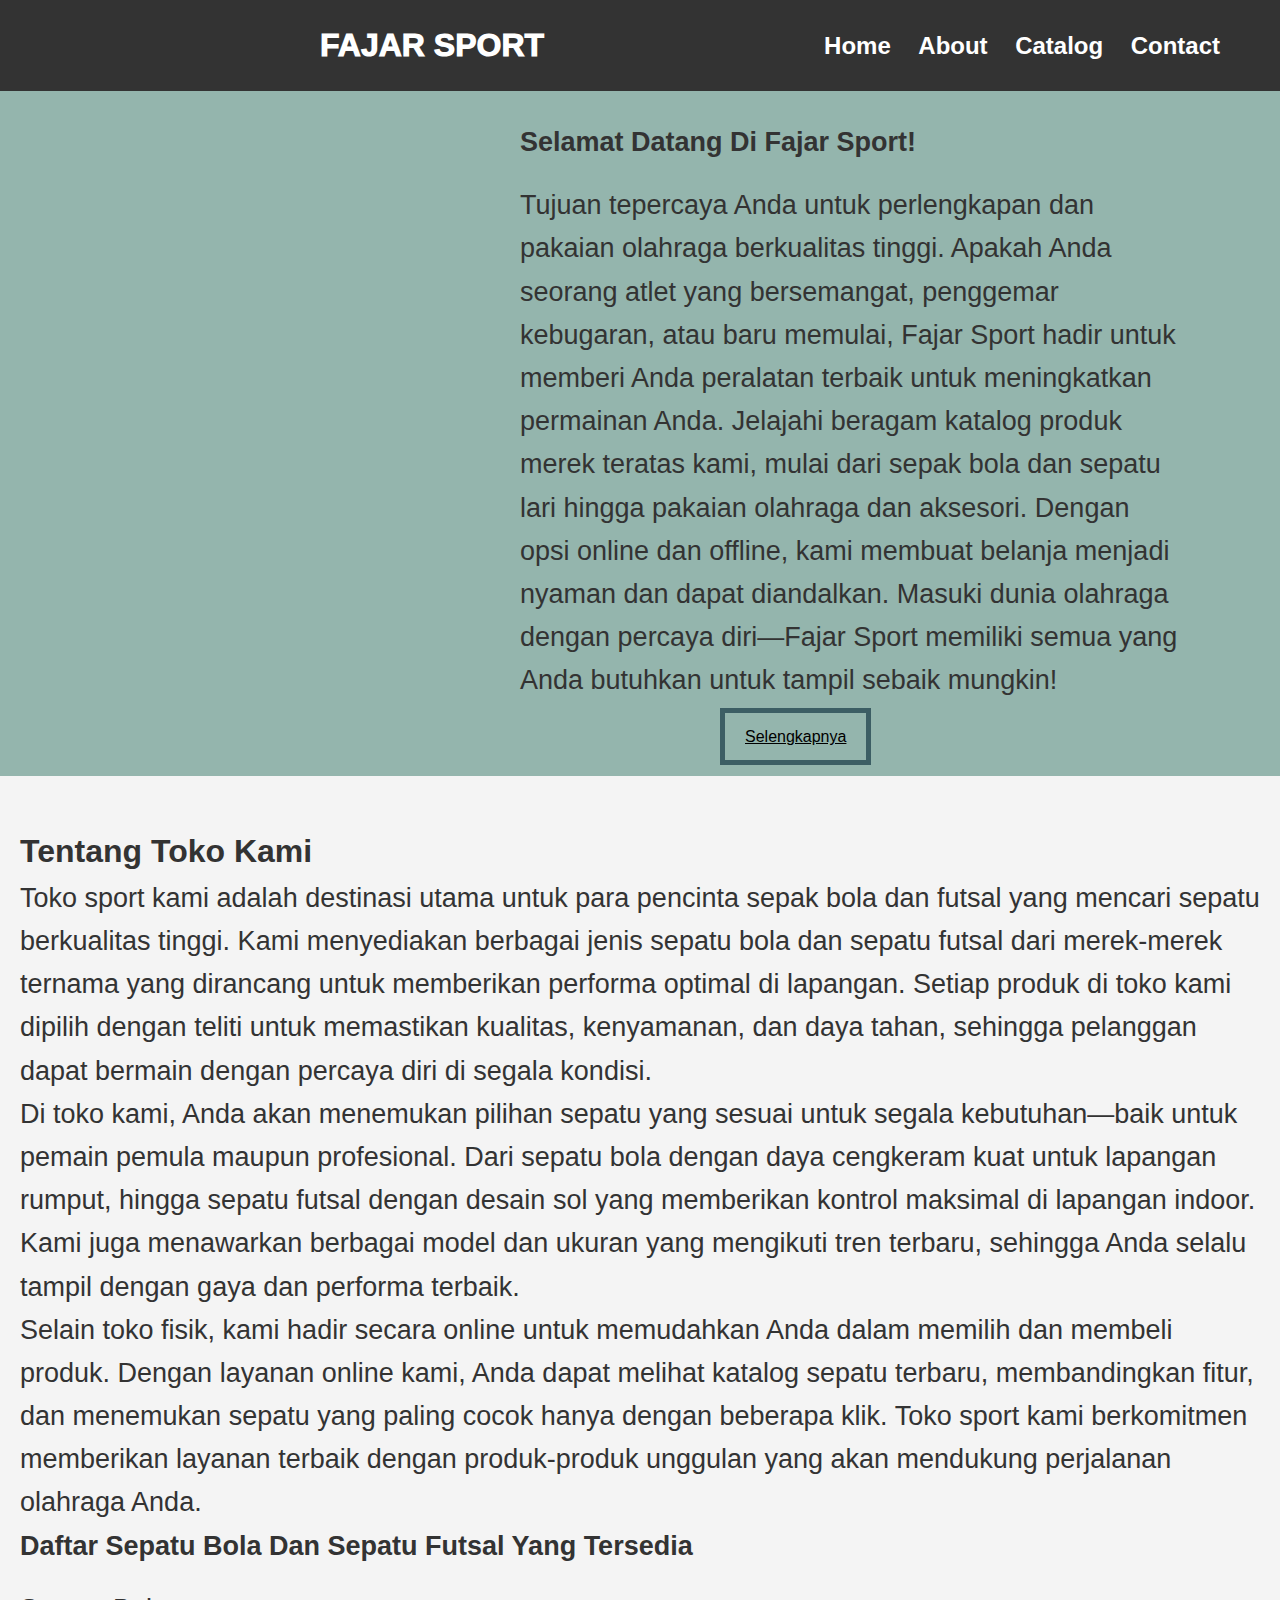
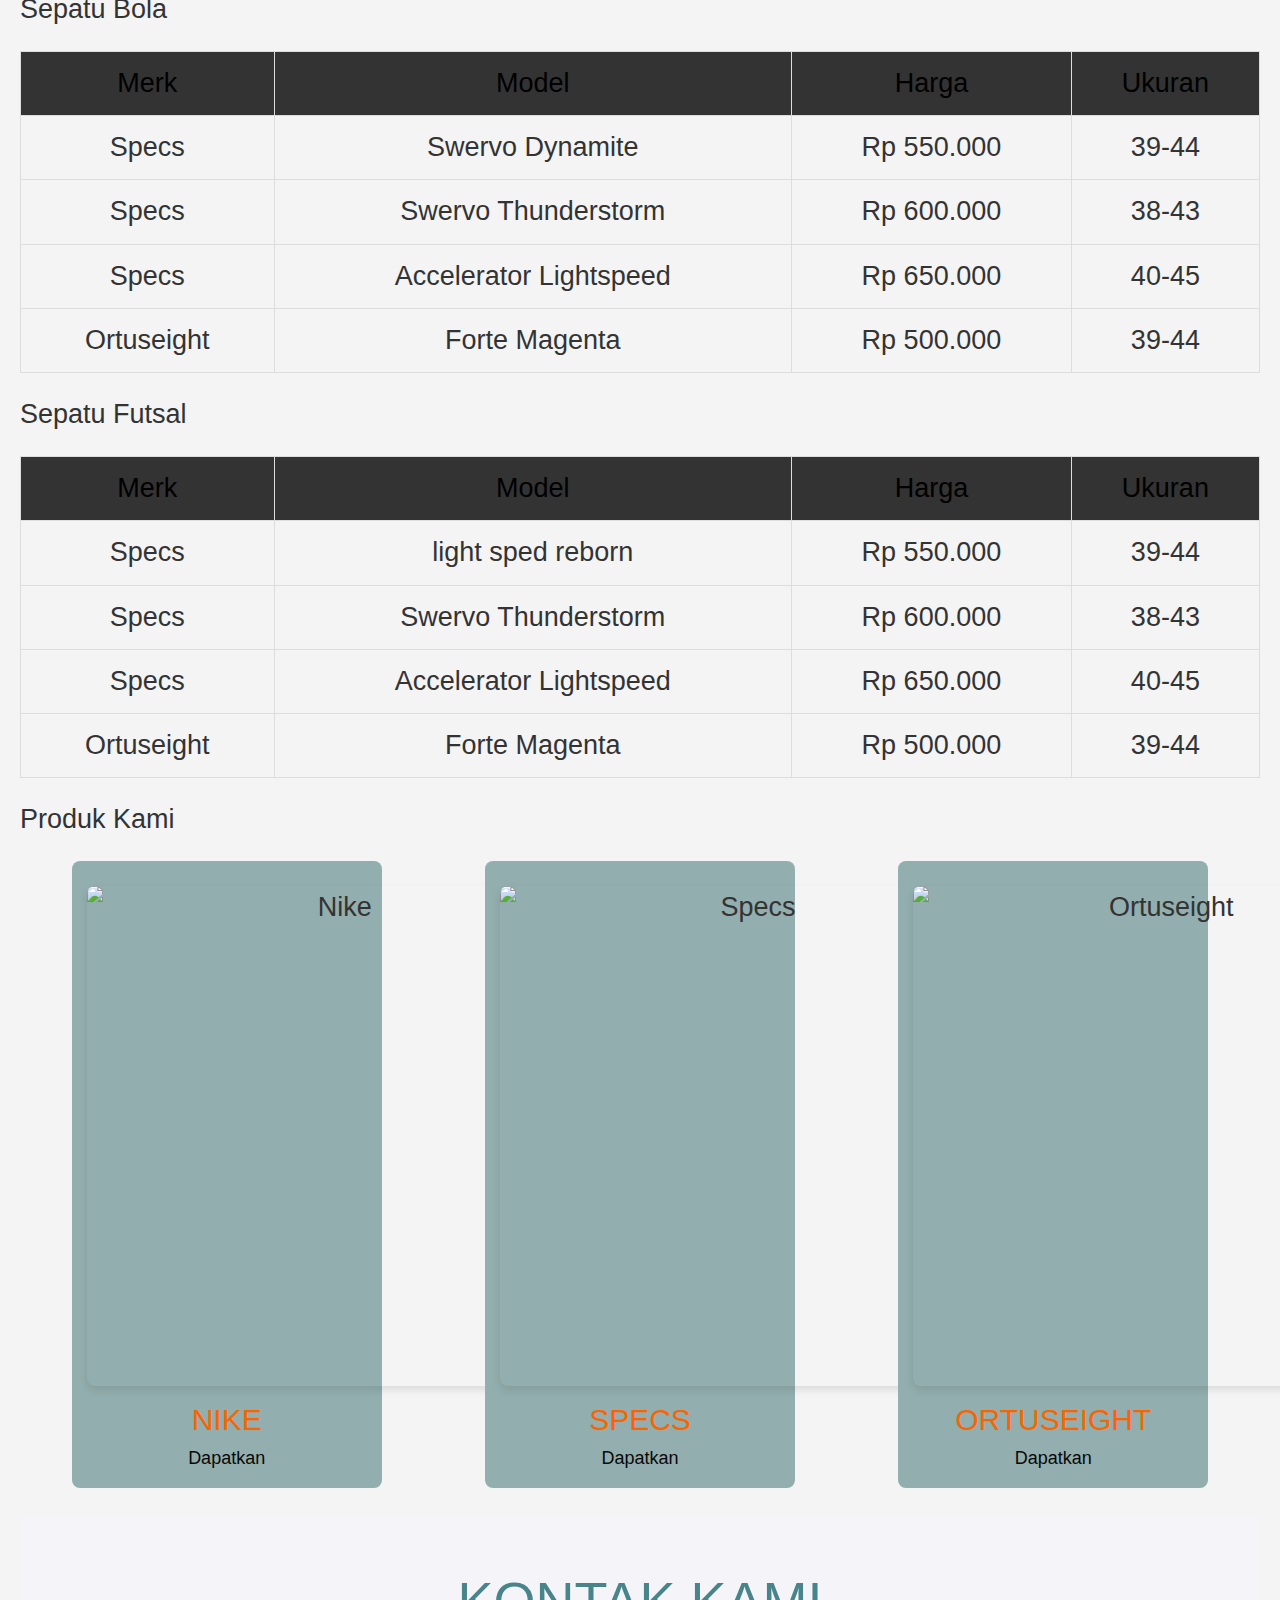
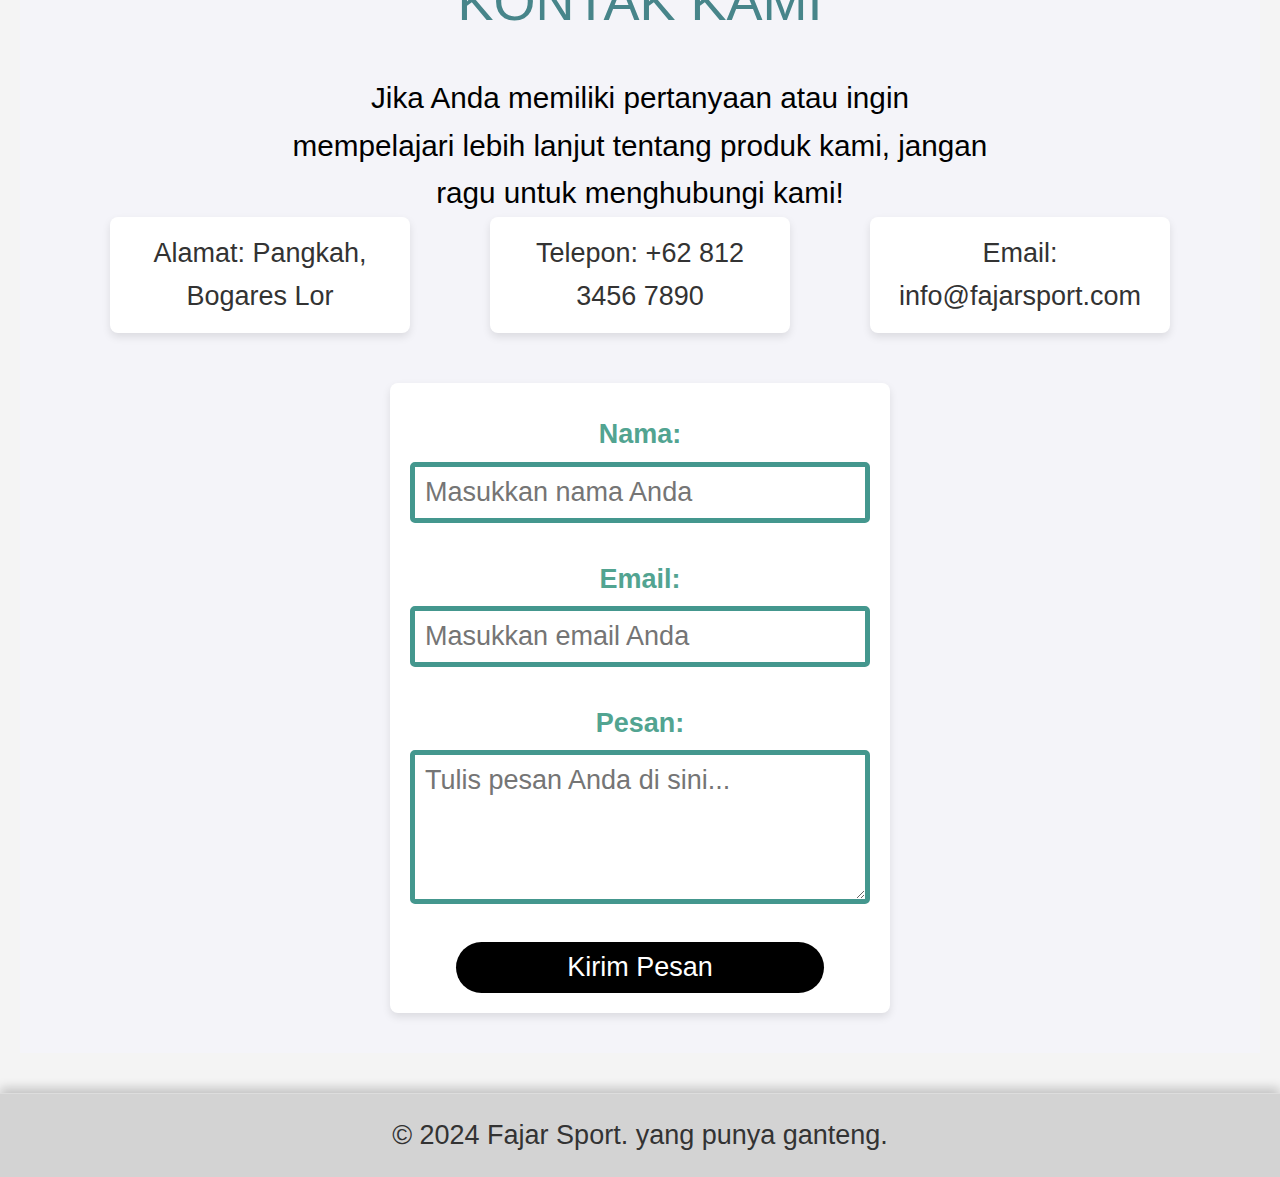
==== commit b797860f: "Mengupdate index.html, styleweb.css, dan script.js" ====
--- a/index.html
+++ b/index.html
@@ -1,4 +1,3 @@
-<<<<<<< HEAD
 <!DOCTYPE html>
 <html lang="en">
 
@@ -148,350 +147,8 @@
     </main>
 
     <footer>
-        <p>&copy; 2023 Fajar Sport. All rights reserved.</p>
+        <p>&copy; 2024 Fajar Sport. yang punya ganteng.</p>
     </footer>
 </body>
 
 </html>
-=======
-<!DOCTYPE html>
-<html lang="en">
-
-<head>
-    <meta charset="UTF-8">
-    <meta name="viewport" content="width=device-width, initial-scale=1.0">
-    <title>Fajar Sport</title>
-    <link rel="stylesheet" href="styeweb.css">
-    <link rel="icon" href="images/favicon.png" type="image/png">
-
-</head>
-
-<body>
-    <header>
-        <nav class="navbar-fixed"> 
-        <h1>FAJAR SPORT</h1>
-                <ul>
-                        <li><a href="#home">Home</a></li>
-                        <li><a href="#about">About</a></li>
-                        <li><a href="#catalog">Catalog</a></li>
-                        <li><a href="#contact">Contact</a></li>
-                </ul>
-        </nav>
-        </header>
-            
-  
-
-    <main>
-        <section id="home">
-             <h1>Selamat Datang Di Fajar Sport!</h1>
-        <div class="classtext">
-        <p>Tujuan tepercaya Anda untuk perlengkapan dan pakaian olahraga berkualitas tinggi. Apakah Anda seorang atlet yang bersemangat, penggemar kebugaran, atau baru memulai, Fajar Sport hadir untuk memberi Anda peralatan terbaik untuk meningkatkan permainan Anda. Jelajahi beragam katalog produk merek teratas kami, mulai dari sepak bola dan sepatu lari hingga pakaian olahraga dan aksesori. Dengan opsi online dan offline, kami membuat belanja menjadi nyaman dan dapat diandalkan. Masuki dunia olahraga dengan percaya diri—Fajar Sport memiliki semua yang Anda butuhkan untuk tampil sebaik mungkin!</p>
-
-            <div class="image">
-                 <img src="https://mms.img.susercontent.com/88fdb6c5761cc551d917457cf353d238_tn" alt="Toko Fajar Sport" class="zoom" height="500px" width="500px">
-            </div>
-           
-            <div class="button-container">
-                <a href="#about" class="button">Selengkapnya</a>
-              </div> 
-        </section>
-
-        </section>
-
-        <section id="about">
-            <div class="textabout">
-        <h3>Tentang Toko Kami</h3>
-            <p>Toko sport kami adalah destinasi utama untuk para pencinta sepak bola dan futsal yang mencari sepatu berkualitas tinggi. Kami menyediakan berbagai jenis sepatu bola dan sepatu futsal dari merek-merek ternama yang dirancang untuk memberikan performa optimal di lapangan. Setiap produk di toko kami dipilih dengan teliti untuk memastikan kualitas, kenyamanan, dan daya tahan, sehingga pelanggan dapat bermain dengan percaya diri di segala kondisi.
-
-                Di toko kami, Anda akan menemukan pilihan sepatu yang sesuai untuk segala kebutuhan—baik untuk pemain pemula maupun profesional. Dari sepatu bola dengan daya cengkeram kuat untuk lapangan rumput, hingga sepatu futsal dengan desain sol yang memberikan kontrol maksimal di lapangan indoor. Kami juga menawarkan berbagai model dan ukuran yang mengikuti tren terbaru, sehingga Anda selalu tampil dengan gaya dan performa terbaik.
-        
-                Selain toko fisik, kami hadir secara online untuk memudahkan Anda dalam memilih dan membeli produk. Dengan layanan online kami, Anda dapat melihat katalog sepatu terbaru, membandingkan fitur, dan menemukan sepatu yang paling cocok hanya dengan beberapa klik. Toko sport kami berkomitmen memberikan layanan terbaik dengan produk-produk unggulan yang akan mendukung perjalanan olahraga Anda.</p>
-           <br>
-            <h1>Daftar Sepatu Bola Dan Sepatu Futsal Yang Tersedia</h1>
-        </div>     
-        </section>
-        <section id="catalog">
-            <div class="textctalog">
-            
- <h3>Sepatu Bola</h3>
-    <table border="1">
-    <thead>
-        <tr>
-            <th>Merk</th>
-            <th>Model</th>
-            <th>Harga</th>
-            <th>Ukuran</th>
-            </tr>
-                </thead>
-                <tbody>
-                    <tr>
-            <td>Specs</td>
-            <td>Swervo Dynamite</td>
-            <td>Rp 550.000</td>
-            <td>39-44</td>
-                    </tr>
-                    <tr>
-            <td>Specs</td>
-            <td>Swervo Thunderstorm</td>
-            <td>Rp 600.000</td>
-            <td>38-43</td>
-                    </tr>
-                    <tr>
-            <td>Specs</td>
-            <td>Accelerator Lightspeed</td>
-            <td>Rp 650.000</td>
-            <td>40-45</td>
-                    </tr>
-                    <tr>
-            <td>Ortuseight</td>
-            <td>Forte Magenta</td>
-            <td>Rp 500.000</td>
-            <td>39-44</td>
-                    </tr>
-                    <tr>
-            <td>Ortuseight</td>
-            <td>Vulcan</td>
-            <td>Rp 580.000</td>
-            <td>38-44</td>
-                    </tr>
-                    <tr>
-            <td>Ortuseight</td>
-            <td>Ortus Beast</td>
-            <td>Rp 700.000</td>
-            <td>40-45</td>
-                    </tr>
-                    <tr>
-            <td>Ortuseight</td>
-            <td>Catalyst Inferno</td>
-            <td>Rp 620.000</td>
-            <td>39-44</td>
-                    </tr>
-                    <tr>
-            <td>Concave</td>
-            <td>Volt + Knit</td>
-            <td>Rp 650.000</td>
-            <td>40-44</td>
-                    </tr>
-                    <tr>
-            <td>Concave</td>
-            <td>Halo + Leather</td>
-            <td>Rp 580.000</td>
-            <td>38-43</td>
-                    </tr>
-                    <tr>
-            <td>Ortuseight</td>
-            <td>Magista Echo</td>
-            <td>Rp 550.000</td>
-            <td>39-43</td>
-                    </tr>
-                    <tr>
-            <td>Precise</td>
-            <td>Eclipse Power</td>
-            <td>Rp 400.000</td>
-            <td>38-44</td>
-                    </tr>
-                    <tr>
-            <td>League</td>
-            <td>Legion Pro</td>
-            <td>Rp 580.000</td>
-            <td>40-44</td>
-                    </tr>
-                    <tr>
-            <td>League</td>
-            <td>Speedforce 2</td>
-            <td>Rp 550.000</td>
-            <td>39-44</td>
-                    </tr>
-                    <tr>
-            <td>Ortuseight</td>
-            <td>Vulcanic Inferno</td>
-            <td>Rp 680.000</td>
-            <td>39-44</td>
-                    </tr>
-                    <tr>
-            <td>Specs</td>
-            <td>Accelerator Infinity</td>
-                        <td>Rp 620.000</td>
-                        <td>40-45</td>
-                    </tr>
-                </tbody>
-            </table>
-            
-            <h3>Sepatu Futsal</h3>
-            <table border="1">
-                <thead>
-                    <tr>
-            <th>Merk</th>
-            <th>Model</th>
-            <th>Harga</th>
-            <th>Ukuran</th>
-                    </tr>
-                </thead>
-                <tbody>
-                    <tr>
-            <td>Specs</td>
-            <td>light sped reborn</td>
-            <td>Rp 550.000</td>
-            <td>39-44</td>
-                    </tr>
-                    <tr>
-            <td>Specs</td>
-            <td>Swervo Thunderstorm</td>
-            <td>Rp 600.000</td>
-            <td>38-43</td>
-                    </tr>
-                    <tr>
-            <td>Specs</td>
-            <td>Accelerator Lightspeed</td>
-            <td>Rp 650.000</td>
-            <td>40-45</td>
-                    </tr>
-                    <tr>
-            <td>Ortuseight</td>
-            <td>Forte Magenta</td>
-            <td>Rp 500.000</td>
-            <td>39-44</td>
-                    </tr>
-                    <tr>
-            <td>Ortuseight</td>
-            <td>Jogosala</td>
-            <td>Rp 580.000</td>
-            <td>38-44</td>
-                    </tr>
-                    <tr>
-            <td>Ortuseight</td>
-            <td>Ortus Beast</td>
-            <td>Rp 700.000</td>
-            <td>40-45</td>
-                    </tr>
-                    <tr>
-            <td>Ortuseight</td>
-            <td>Catalyst Inferno</td>
-            <td>Rp 620.000</td>
-            <td>39-44</td>
-                    </tr>
-                    <tr>
-            <td>Concave</td>
-            <td>Volt + Knit</td>
-            <td>Rp 650.000</td>
-            <td>40-44</td>
-                    </tr>
-                    <tr>
-            <td>Concave</td>
-            <td>Halo + Leather</td>
-            <td>Rp 580.000</td>
-            <td>38-43</td>
-                    </tr>
-                    <tr>
-            <td>Ortuseight</td>
-            <td>Magista Echo</td>
-            <td>Rp 550.000</td>
-            <td>39-43</td>
-                    </tr>
-                    <tr>
-            <td>Precise</td>
-            <td>Eclipse Power</td>
-            <td>Rp 400.000</td>
-            <td>38-44</td>
-                    </tr>
-                    <tr>
-            <td>League</td>
-            <td>Legion Pro</td>
-            <td>Rp 580.000</td>
-            <td>40-44</td>
-                    </tr>
-                    <tr>
-            <td>League</td>
-            <td>Speedforce 2</td>
-            <td>Rp 550.000</td>
-            <td>39-44</td>
-                    </tr>
-                    <tr>
-            <td>Ortuseight</td>
-            <td>Vulcanic Inferno</td>
-            <td>Rp 680.000</td>
-            <td>39-44</td>
-                    </tr>
-                    <tr>
-            <td>Specs</td>
-            <td>Accelerator Infinity</td>
-            <td>Rp 620.000</td>
-                        <td>40-45</td>
-                    </tr>
-                    
-                </tbody>
-            </table>
-            </div>
-        </section>
-        
-
-    
-        <div class="teksproduk">
-                <h2>Produk Kami</h2>
-                <div class="classproduk">
-                    <!-- Kolom Produk Pertama: NIKE -->
-                    <div class="classImage">
-                        <div class="imageproduk">
-                            <img src="https://i.pinimg.com/564x/72/7b/fb/727bfb0f076ba74f1067659fb504f7c8.jpg" alt="Nike" height="500" width="500"/>
-                        </div>
-                        <h3 class="classproduk1">NIKE</h3>
-                        <p class="textproduk">Dapatkan</p>
-                </div>
-                <div class="classImage">
-                        <div class="imageproduk">
-                            <img src="https://i.pinimg.com/564x/af/54/db/af54db42ce92e62df950d82a98e0c3b6.jpg" alt="Specs" height="500" width="500"/>
-                        </div>
-                        <h3 class="classproduk2">SPECS</h3>
-                        <p class="textproduk">Dapatkan</p>
-                </div>  
-                 <div class="classImage">
-                        <div class="imageproduk">
-                            <img src="https://i.pinimg.com/564x/3a/f8/1f/3af81fd9f56547a62ffb70dbcef5fb75.jpg" alt="Ortusight" height="500" width="500"/>
-                        </div>
-                        <h3 class="classproduk1">ORTUSGHT</h3>
-                        <p class="textproduk">Dapatkan</p>
-                    </div>
-                </div>
-                
-
-        <!-- Contact Section -->
-        <section id="contact" class="contact-section">
-                <h2>KONTAK KAMI</h2>
-                <p>Jika Anda memiliki pertanyaan atau ingin mempelajari lebih lanjut tentang produk kami, jangan ragu untuk menghubungi kami!</p>
-                <div class="contact-container">
-                    <!-- Contact Information -->
-                    <div class="contact-info">
-                        <div class="contact-card">
-                            <p><strong>Alamat:</strong> Pangkah,Bogares Lor</p>
-                        </div>
-                        <div class="contact-card">
-                            <p><strong>Telepon:</strong> +62 812 3456 7890</p>
-                        </div>
-                        <div class="contact-card">
-                            <p><strong>Email:</strong> @fajarsport.com</p>
-                        </div>
-                    </div>
-                    
-                    <!-- Contact Form -->
-                    <form action="submit_contact_form.php" method="post" class="contact-form">
-                        <label for="name">Nama:</label>
-                        <input type="text" id="name" name="name" placeholder="Masukkan nama Anda" required>
-                        
-                        <label for="email">Email:</label>
-                        <input type="email" id="email" name="email" placeholder="Masukkan email Anda" required>
-                        
-                        <label for="message">Pesan:</label>
-                        <textarea id="message" name="message" rows="4" placeholder="Tulis pesan Anda di sini..." required></textarea>
-                        
-                        <button type="submit" class="contact-button">Kirim Pesan</button>
-                    </form>
-                </div>
-        </section>
-            
-            <footer>
-                <p>&copy; 2024 Fajar Sport. All rights reserved.</p>
-            </footer>
-            <script src="script.js"></script>
-</body>
- </html>
->>>>>>> bb6bf018b007de766af455d399c2f85e2f0e2666
--- a/styeweb.css
+++ b/styeweb.css
@@ -1,4 +1,3 @@
-<<<<<<< HEAD
 /* Reset margin, padding, dan font */
 * {
     margin: 0;
@@ -31,7 +30,6 @@
     font-size: 28px;
 }
 
-
 .navbar-fixed h1 {
     font-size: 32px;
     font-weight: 1000;
@@ -40,14 +38,12 @@
     text-align: center;
 }
 
-
 .navbar-fixed a {
     text-decoration: none;
     color: white;
     font-weight: bold;
     font-size: 24px;
 }
-
 
 main {
     padding-top: 100px;
@@ -79,14 +75,11 @@
 
 .textctalog h1, .textctalog h3 {
     font-weight: 800;
-    
 }
 
 .textctalog h3 {
     padding-top: 30px;
-
-    text-align: center;
-
+    text-align: center;
 }
 
 .zoom {
@@ -104,12 +97,10 @@
     transform: scale(1.05);
 }
 
-
 header h1 {
     margin: 0;
     text-align: center;
 }
-
 
 nav ul {
     list-style: none;
@@ -135,7 +126,6 @@
 main {
     padding: 20px;
     margin: 0 auto;
-
 }
 
 section {
@@ -152,7 +142,6 @@
 
 .textabout h3 {
     font-size: xx-large;
-
     padding-top: 50px;
 }
 
@@ -176,7 +165,6 @@
     color: #000;
     border: 5px solid #3c5e64;
     padding: 15px 20px;
-
     font-size: 16px;
     cursor: pointer;
     margin-left: 200px;
@@ -192,17 +180,14 @@
     margin-bottom: 20px;
 }
 
-
 table, th, td {
     border: 1px solid #ddd;
-
 }
 
 table th, table td {
     padding: 10px;
     text-align: center;
 }
-
 
 thead {
     background-color: #333;
@@ -229,7 +214,6 @@
     display: block;
     margin-bottom: 5px;
     font-weight: bold;
-
 }
 
 .form-container {
@@ -243,7 +227,6 @@
     display: flex;
     justify-content: space-around;
 }
-
 
 .classImage {
     width: 25%;
@@ -434,7 +417,7 @@
         width: 100%;
     }
 }
-/* Footer styling */
+
 footer {
     background-color: #333;
     color: #fafafa;
@@ -444,566 +427,11 @@
     width: 100%;
     text-align: center;
     border-top: 1px solid #ddd;
-    box-shadow: 0 -5px 10px rgba(0, 0, 0, 0.2); /* Tambahan bayangan untuk efek kotak */
-    background-color: #d3d3d3; /* Warna abu-abu */
+    box-shadow: 0 -5px 10px rgba(0, 0, 0, 0.2); 
+    background-color: #d3d3d3; 
 }
 
 footer p {
     margin: 0;
-    color: #333; /* Warna teks untuk kontras dengan warna abu-abu */
-}
-
-=======
-/* Reset margin, padding, dan font */
-* {
-    margin: 0;
-    padding: 0;
-    box-sizing: border-box;
-    font-family: Arial, sans-serif;
-    font-size: 27px;
-    font-weight: 200;
-}
-
-body {
-    background-color: #f4f4f4;
-    color: #333;
-    line-height: 1.6;
-}
-
-/* Navbar fixed di atas saat scroll */
-.navbar-fixed {
-    position: fixed;
-    top: 0;
-    left: 0;
-    width: 100%;
-    background-color: #333; /* Warna background */
-    color: white; /* Warna teks */
-    z-index: 1000; /* Supaya navbar tetap di atas */
-    padding: 20px 40px; /* Tambahkan padding untuk membuatnya lebih besar */
-    display: flex;
-    justify-content: space-between; /* Mengatur judul di tengah, navigasi di kanan */
-    align-items: center;
-    font-size: 28px; /* Perbesar ukuran font navbar */
-}
-
-/* Styling untuk judul */
-.navbar-fixed h1 {
-    font-size: 32px; /* Perbesar ukuran font judul */
-    font-weight: 1000;
-    color: rgb(255, 255, 255);
-    flex: 1;
-    text-align: center;
-}
-
-/* Styling untuk link di navbar */
-.navbar-fixed a {
-    text-decoration: none;
-    color: white;
-    font-weight: bold;
-    font-size: 24px; /* Perbesar ukuran font link */
-}
-
-/* Beri jarak pada konten utama agar tidak tertutup navbar */
-main {
-    padding-top: 100px; /* Sesuaikan tinggi navbar */
-}
-.classtext {
-    
-    padding: 20px; /* Ruang di sekitar teks */
-    max-width: 700px; /* Lebar maksimum */
-    margin-left: 500px ; /* Memposisikan di tengah halaman */  
-}
-.image{
-    margin-left: 1000px;
-    margin-top: -490px;
-}
-#home{
-    background-color: rgb(148, 181, 173);
-    margin: -19px -20px;
-    margin-bottom: 0px;
-    padding-top: 20px;
-}
-#home h1{
-    margin-left: 520px;
-    margin-top: 100px;
-    font-weight: 800;
-}
-.textctalog h1{
-    font-size: xx-large;
-    font-weight: 800;
-    
-}
-.textctalog h3{
-    padding-top: 30px;
-    font-weight: 800;
-    text-align: center;
-    
-}
-.zoom { 
-    width: 25vw;
-    margin-bottom: -10%;
-    margin: auto;
-    transform: translateX(-50px);
-    padding: 5px;
-    border-radius: 10%;
-    box-shadow: -33px 55px 20px 7px rgba(0, 0, 0, 0.1); /* Perbaiki di sini */
-    transition: transform 2s; 
-}
-
-.zoom:hover {
-    transform: scale(1.05);
-}
-
-
-header h1 {
-    margin: 0;
-    text-align: center;
-}
-
-
-nav ul {
-    list-style: none;
-    padding: 0;
-}
-
-nav ul li {
-    display: inline;
-    margin-right: 20px;
-}
-
-nav ul li a {
-    color: #fff;
-    text-decoration: none;
-    font-weight: bold;
-}
-
-nav ul li a:hover {
-    text-decoration: underline;
-}
-
-/* Main content styling */
-main {
-    padding: 20px;
-    margin: 0 auto;
-    
-}
-
-section {
-    margin-bottom: 20px;
-}
-.textctalog{
-    background-color: rgb(147, 174, 174);
-}
-.textabout h1{
-    font-weight: 800;
-}
-.textabout h3{
-    font-size: xx-large;
-    font-weight: 800;
-    padding-top: 50px;
-}
-
-section h2 {
-    color: #333;
-    margin-bottom: 10px;
-}
-
-section img {
-    display: block;
-    margin: 10px auto;
-    border-radius: 8px;
-    box-shadow: 0 4px 8px rgba(0, 0, 0, 0.1);
-}
-.button {
-    grid-area: button;
-    justify-self: center;
-    background-color: var(--bg-color); 
-    color: rgb(0, 0, 0); 
-    border: 5px solid #3c5e64;
-    padding: 15px 20px;
-    text-align: center;
-    text-decoration: none;
-    display: inline-block;
-    font-size: 16px;
-    cursor: pointer;
-    margin-left: 200px;
-    margin-top:-20px;
-    margin-bottom: 50px;
-  }
-
-/* Catalog tables styling */
-table {
-    width: 100%;
-    border-collapse: collapse;
-    margin-top: 20px;
-    margin-bottom: 20px;
-}
-
-
-table, th, td {
-    border: 1px solid #ddd;
-    
-}
-
-table th, table td {
-    padding: 10px;
-    text-align: center;
-}
-
-
-thead {
-    background-color: #333;
-    color: #000000;
-}
-
-tbody tr:nth-child(even) {
-    background-color: #f4f4f4;
-}
-
-
-/* Form styling */
-form fieldset {
-    border: 2px solid #333;
-    padding: 20px;
-    margin-top: 20px;
-}
-
-form legend {
-    font-weight: bold;
-    color: #333;
-}
-
-form label {
-    display: block;
-    margin-bottom: 5px;
-    font-weight: bold;
-    margin-left: -2300px;
-}
-.form-container {
-    width: 100%;
-    max-width: 800px;
-    margin: 0 auto;
-}
-
-.classproduk {
-    display: flex;
-    flex-direction: row;
-    flex-wrap: wrap;
-    gap: 20px;
-    justify-content: center;
-    padding: 20px;
-    text-align: center;
-  }
-  
-  .classproduk1 {
-    font-size: 22px;
-    font-weight: bold;
-    margin-top: 10px;
-    text-decoration: underline;
-    white-space: nowrap;
-    text-align: center;
-    color: #333;
-    /* Efek gradient pada teks */
-    background: linear-gradient(90deg, #ff3300, #ff4d00);
-    -webkit-text-fill-color: transparent;
-  }
-  .teksproduk{
-    text-align: center;
-    font-size: 24px; /* Sesuaikan ukuran teks */
-    margin: 20px 0; /* Tambahkan jarak atas dan bawah */
-    
-  }
-  .teksproduk h2{
-    font-weight: bold;
-    font-size: xx-large;
-  }
-  
-  .product-container {
-    display: flex;
-    flex-direction: row;
-    flex-wrap: wrap;
-    justify-content: center;
-    gap: 20px;
-    padding: 20px;
-  }
-  
-  .classImage {
-    width: 550px;
-    margin: 20px auto;
-    padding: 10px;
-    background-color: var(--bg-color);
-    border-radius: 10px;
-    box-shadow: 0 8px 15px rgba(0, 0, 0, 0.3); /* Lebih besar untuk efek bayangan */
-    transition: transform 0.8s, box-shadow 0.8s;
-    text-align: center;
-    filter: drop-shadow(5px 5px 10px rgba(0, 0, 0, 0.2)); /* Bayangan tambahan */
-  }
-  
-  .classImage:hover {
-    transform: scale(1.09);
-    box-shadow: 0 12px 25px rgba(0, 0, 0, 0.4); /* Efek bayangan saat hover */
-  }
-  
-  .classproduk2 {
-    font-size: 20px;
-    font-weight: bold;
-    margin-top: 10px;
-    text-align: center;
-    color: #444;
-    /* Efek glow pada teks */
-    text-shadow: 2px 2px 4px rgba(0, 0, 0, 0.3);
-  }
-  /* Style untuk kontainer produk */
-.classproduk {
-    display: flex;
-    justify-content: space-around;
-}
-
-/* Style untuk setiap kolom produk */
-.classImage {
-    width: 25%;
-    margin: 10px;
-    padding: 15px;
-    border-radius: 8px;
-    text-align: center;
-}
-
-/* Warna latar belakang untuk masing-masing kolom */
-.classImage:nth-child(1) {
-    background-color: rgb(147, 174, 174); 
-}
-
-.classImage:nth-child(2) {
-    background-color: rgb(147, 174, 174); 
-}
-
-.classImage:nth-child(3) {
-    background-color: rgb(147, 174, 174); 
-}
-
-/* Style untuk teks nama produk */
-.classproduk1, .classproduk2 {
-    font-size: 30px;
-    color: #f96400;
-    margin-top: 10px;
-}
-
-/* Style untuk teks deskripsi */
-.textproduk {
-    font-size: 18px;
-    color: #090808;
-    font-size: large;
-}
-f/* General Form Styling */
-form {
-    width: 50%;
-    margin: 0 auto;
-    font-family: Arial, sans-serif;
-}
-
-fieldset {
-    border: 1px solid #ddd;
-    padding: 20px;
-    border-radius: 5px;
-}
-
-legend {
-    font-weight: bold;
-    font-size: 1.2em;
-}
-
-/* Agar lebih lebar jika menggunakan input dalam form */
-input[type="text"], input[type="email"], textarea {
-    width: 100%; /* Mengisi 100% lebar kotak input */
-    padding: 10px;
-    box-sizing: border-box; /* Untuk memastikan padding tidak menambah lebar */
-    max-width: 600px; /* Batas maksimum lebar */
-}
-
-label {
-    font-weight: bold;
-    margin-top: 10px;
-}
-
-#store-info {
-    text-align: center;
-    border: 9px solid #000; /* Adds borders on all sides */
-    padding: 20px; /* Space between the border and the content */
-    margin-top: 20px; /* Space above the section */
-    border-radius: 5px; /* Optional: adds rounded corners */
-}
-
-#store-info h3 {
-    margin-bottom: 10px;
-    font-weight: bold;
-    font-size: xx-large;
-}
-
-#store-info p {
-    margin: 5px 0;
-    font-weight: bold;
-}
-
-/* Social Media Icons */
-#store-info a {
-    margin: 0 5px;
-    display: inline-block;
-    vertical-align: middle;
-}
-
-#store-info img {
-    height: 30px;
-    width: 30px;
-}
-/* Contact Section */
-.contact-section {
-    padding: 40px 20px;
-    background-color: #f4f4f9;
-    text-align: center;
-}
-
-.contact-section h2 {
-    font-size: 2em;
-    color: 
-    #47858a;
-    margin-bottom: 30px;
-}
-
-.contact-section p {
-    font-size: 1.1em;
-    color: #000000;
-    margin-bottom: 20px;
-    max-width: 700px;
-    text-align: center; /* Menyelaraskan teks ke tengah */
-    margin-left: auto;  /* Untuk membuat elemen di tengah */
-    margin-right: auto; /* Untuk membuat elemen di tengah */
-}
-/* Contact Cards Container */
-.contact-container {
-    display: flex;
-    flex-direction: column;
-    align-items: center;
-    gap: 20px;
-}
-
-/* Contact Cards */
-.contact-info {
-    display: flex;
-    flex-wrap: wrap;
-    justify-content: center;
-    gap: 80px;
-    margin-bottom: 50px;
-}
-
-.contact-card {
-    background-color: #ffffff;
-    padding: 15px 20px;
-    border-radius: 8px;
-    box-shadow: 0 4px 8px rgba(0, 0, 0, 0.1);
-    max-width: 300px;
-    text-align: left;
-    display: flex;
-    align-items: center;
-    gap: 15px;
-}
-
-.contact-card img {
-    width: 24px;
-    height: 24px;
-}
-
-.contact-card p {
-    margin: 0;
-    font-size: 1em;
-    color: #333;
-}
-
-/* Contact Form */
-.contact-form {
-    max-width: 500px;
-    width: 100%;
-    background-color: #ffffff;
-    padding: 20px;
-    border-radius: 8px;
-    box-shadow: 0 4px 8px rgba(0, 0, 0, 0.1);
-}
-
-.contact-form label {
-    font-weight: bold;
-    color: #52a491;
-    margin-bottom: 5px;
-    display: block;
-    font-size: 1em;
-    margin-right: -2000px;
-}
-
-.contact-form input, 
-.contact-form textarea {
-    width: 100%;
-    padding: 10px;
-    margin-bottom: 25px;
-    border: 5px solid #44978e; /* Ketebalan border ditingkatkan */
-    border-radius: 5px;
-    font-size: 1em;
-    box-sizing: border-box;
-    transition: border-width 0.3s ease, border-color 0.3s ease; /* Efek transisi untuk perubahan */
-}
-
-.contact-form input::placeholder,
-.contact-form textarea::placeholder {
-    color: #bbb;
-}
-
-.contact-button {
-    width: 80%;
-    padding: 10px;
-    background-color: #000000;
-    color: #ffffff;
-    border: none;
-    border-radius: 800px;
-    font-size: 1em;
-    cursor: pointer;
-    transition: background-color 0.3s ease;
-}
-
-.contact-button:hover {
-    background-color: #285128;
-}
-
-/* Responsive Contact Section for Mobile */
-@media screen and (max-width: 768px) {
-    .contact-info {
-        flex-direction: column;
-        width: 100%; /* atau nilai lebar yang sesuai, misal 80% */
-        max-width: 600px; /* Batas maksimum lebar */
-    }
-
-    .contact-card {
-        max-width: 150%;
-    }
-}
-/* Footer Styling */
-footer {
-    text-align: center;
-    margin-top: 20px;
-    padding: 10px;
-    font-size: 0.9em;
-    color: #777;
-    border-top: 1px solid #ddd;
-}
-
-/* Footer styling */
-footer {
-    background-color: #333;
-    color: #fafafa;
-    padding: 10px;
-    position: relative;
-    bottom: 0;
-    width: 100%;
-}
-
-
-footer p {
-    margin: 0;  
-}
->>>>>>> bb6bf018b007de766af455d399c2f85e2f0e2666
+    color: #333; 
+}
